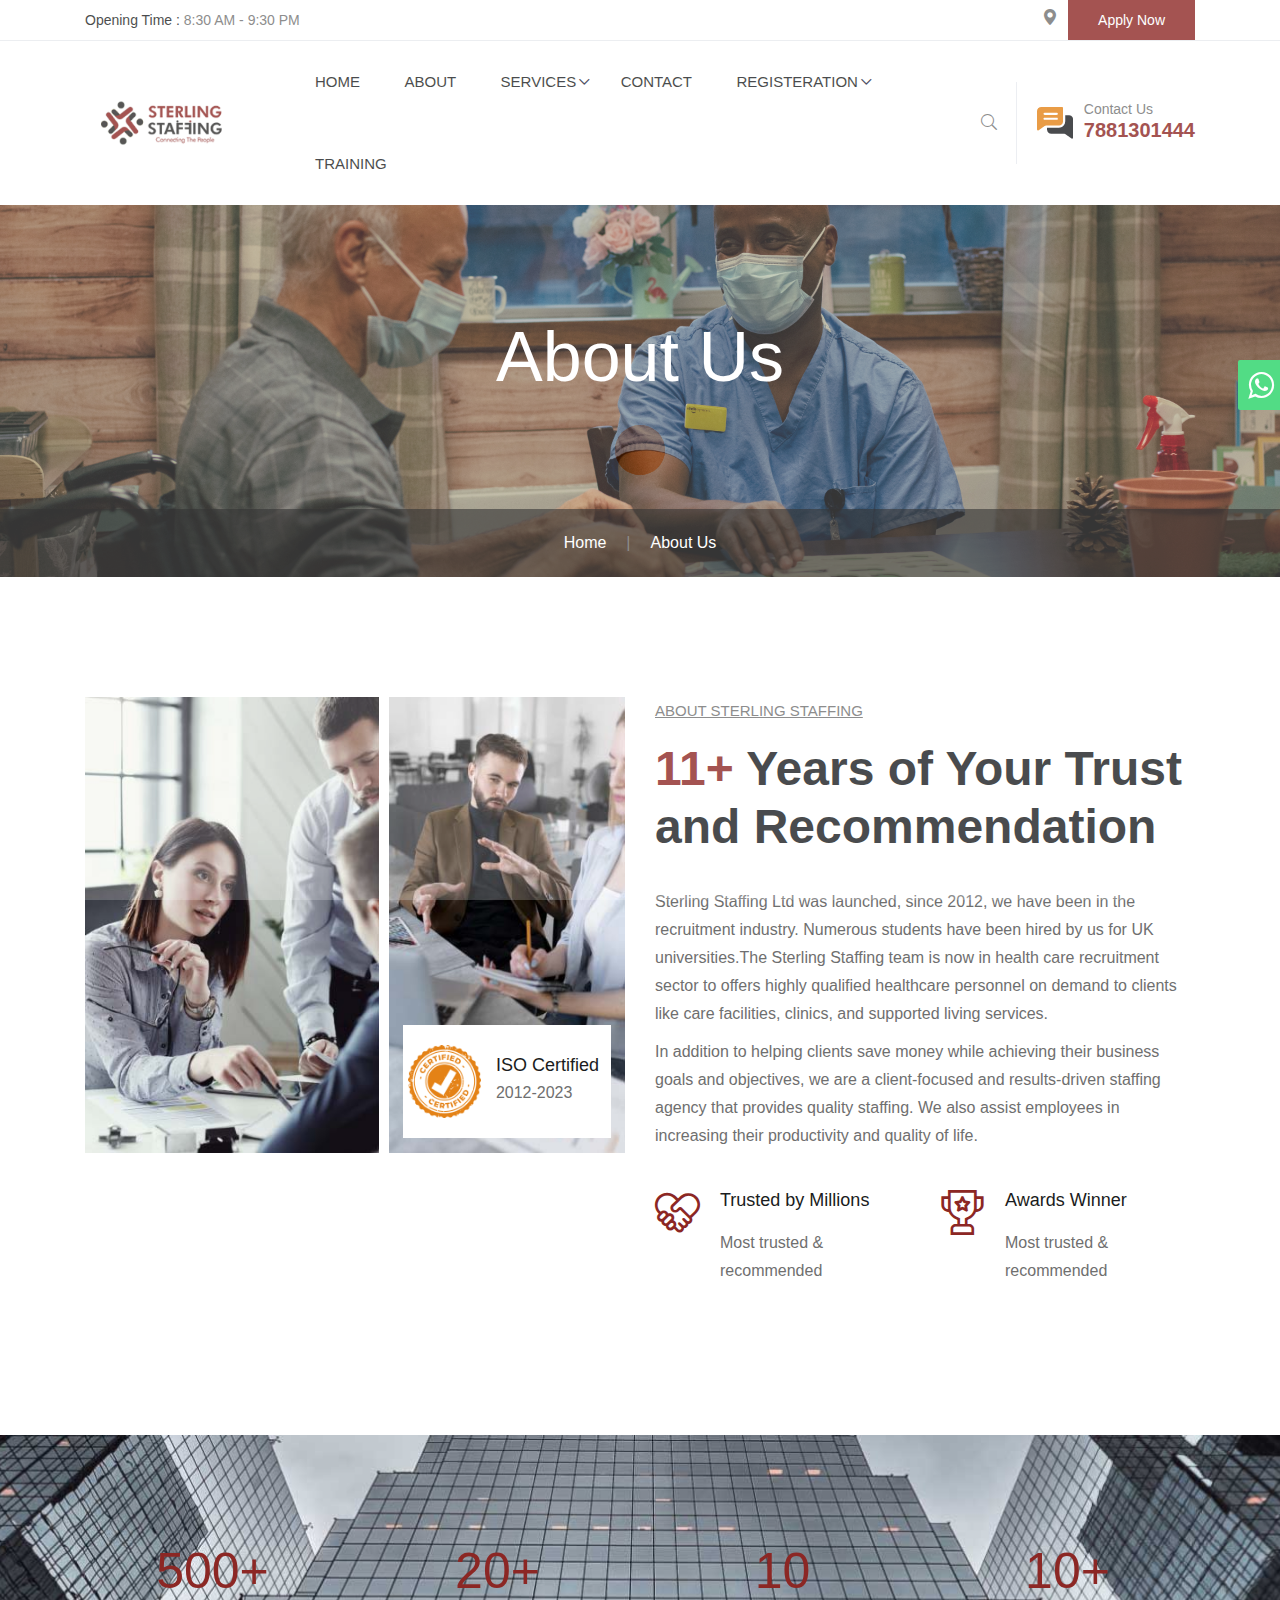
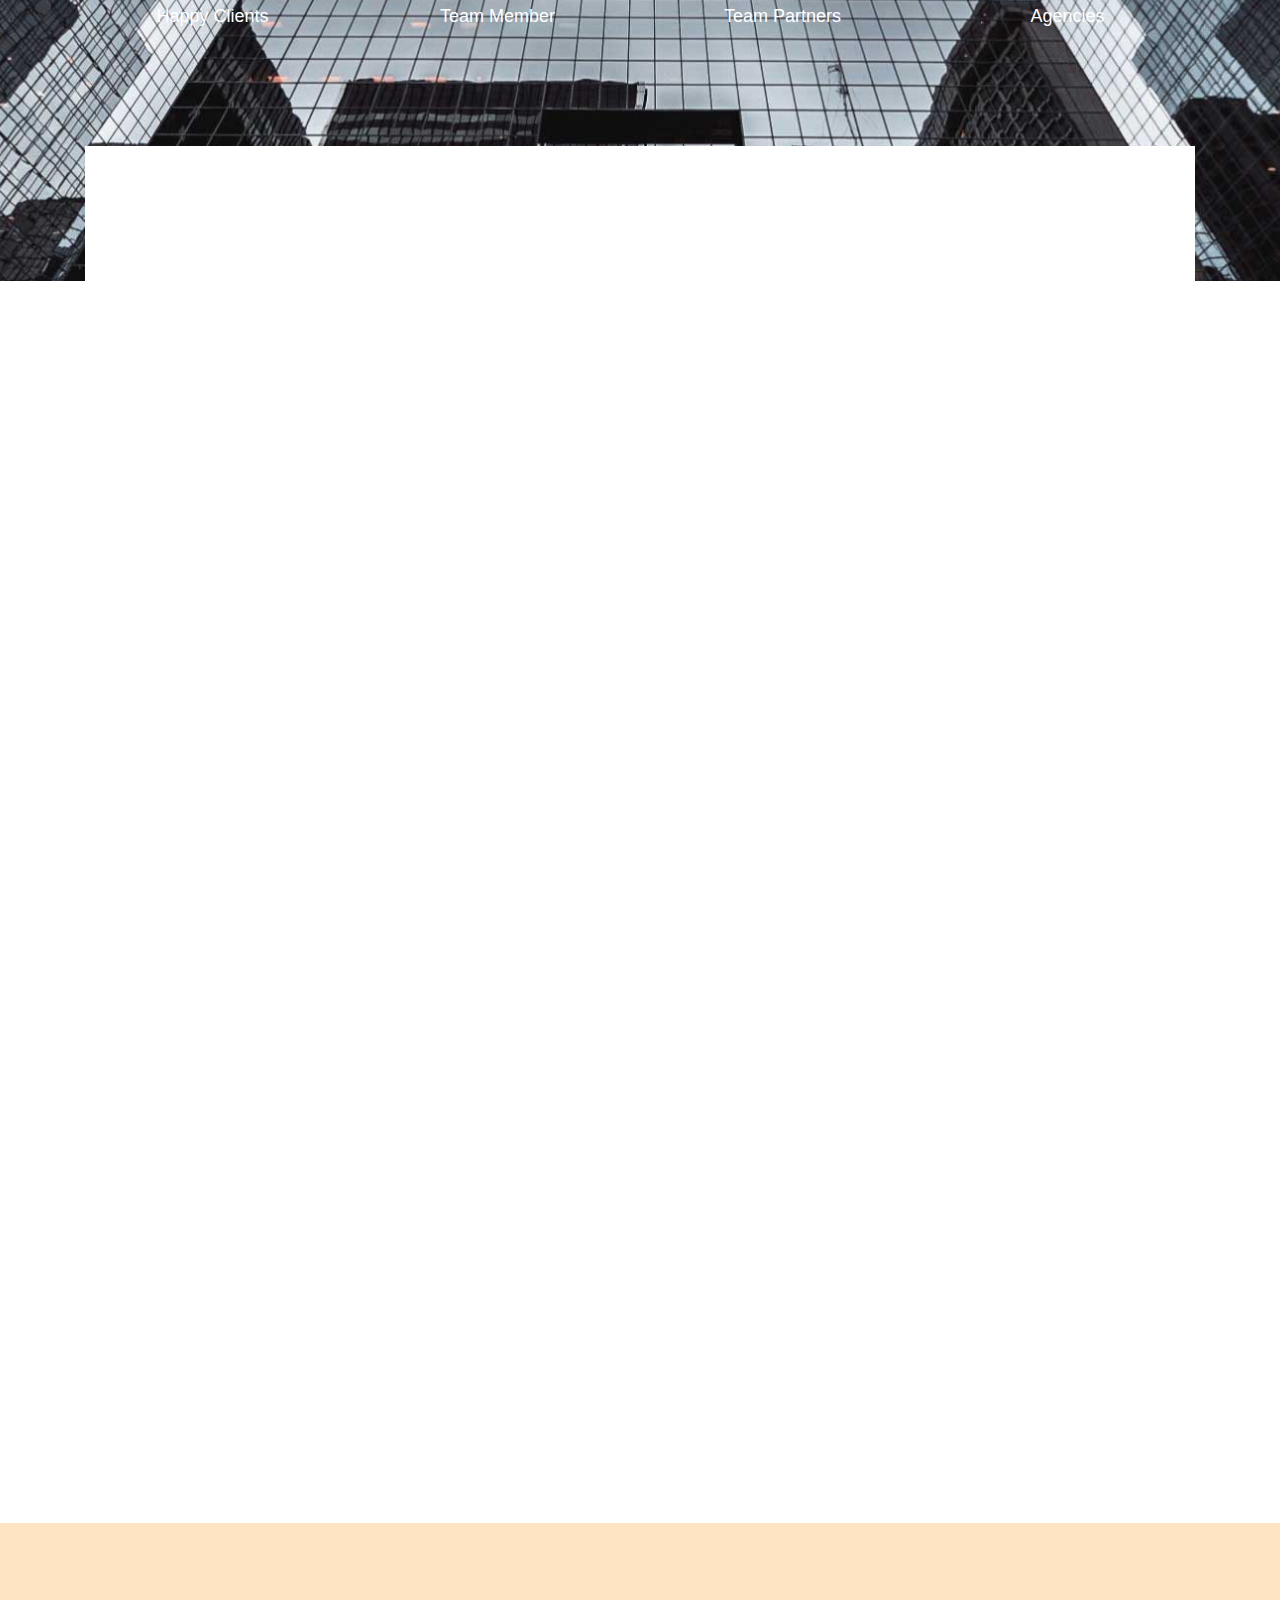
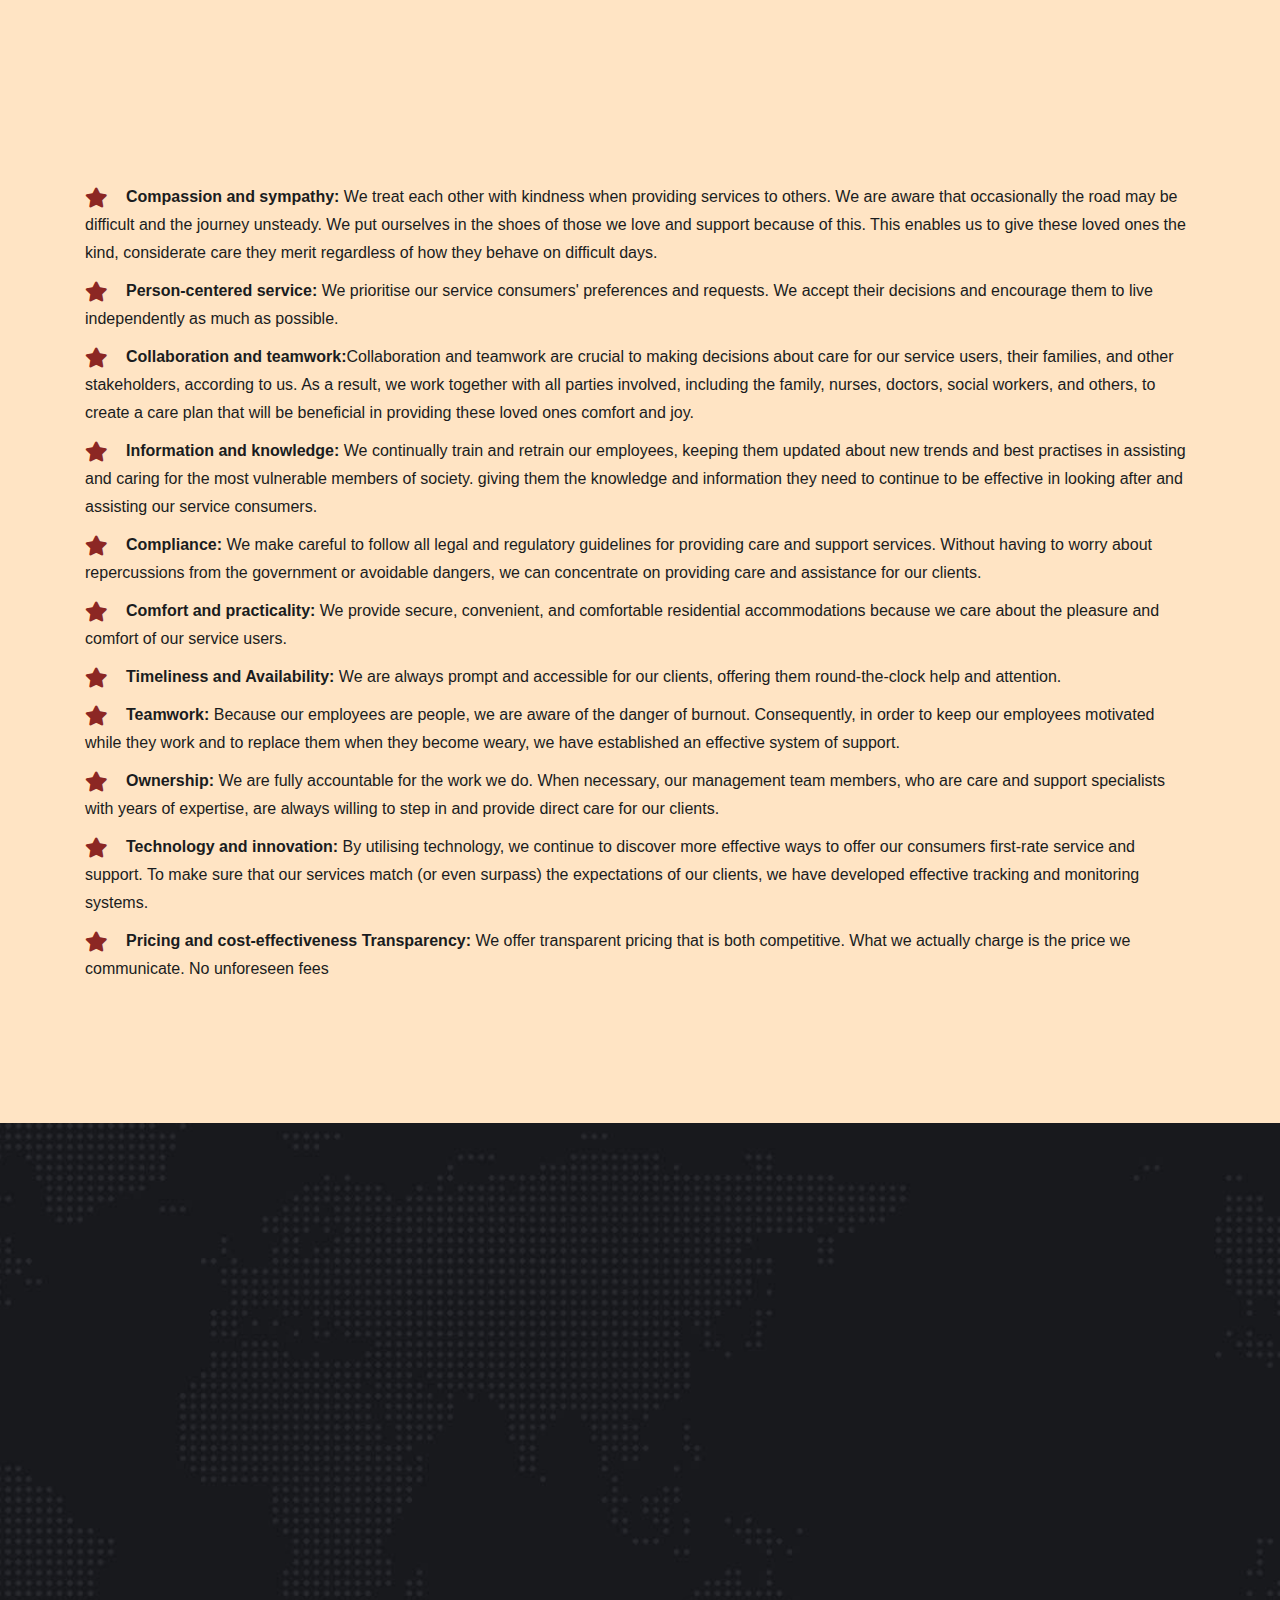
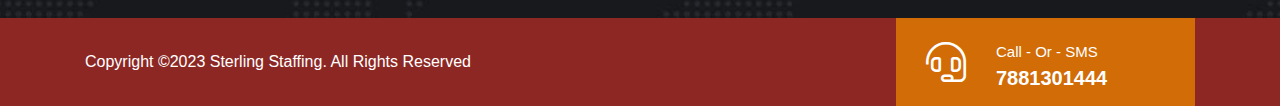
==== about.html @ f2d197f7 "next done" ====
<!doctype html>
<html class="no-js" lang="en">


<head>
    <meta charset="utf-8">
    <meta http-equiv="x-ua-compatible" content="ie=edge">
    <title>Sterling Staffing</title>
    <meta name="description" content="">
    <meta name="viewport" content="width=device-width, initial-scale=1">

    <link rel="manifest" href="site.html">
    <link rel="shortcut icon" type="image/x-icon" href="assets/favicon.png">
    <!-- Place favicon.ico in the root directory -->

    <!-- CSS here -->
    <link rel="stylesheet" href="assets/css/bootstrap.min.css">
    <link rel="stylesheet" href="assets/css/animate.min.css">
    <link rel="stylesheet" href="assets/css/custom-animation.css">
    <link rel="stylesheet" href="assets/css/magnific-popup.css">
    <link rel="stylesheet" href="assets/css/fontawesome.min.css">
    <link rel="stylesheet" href="assets/css/meanmenu.css">
    <link rel="stylesheet" href="assets/css/flaticon.css">
    <link rel="stylesheet" href="assets/css/nice-select.css">    
    <link rel="stylesheet" href="assets/css/venobox.min.css">
    <link rel="stylesheet" href="assets/css/backToTop.css">
    <link rel="stylesheet" href="assets/css/slick.css">
    <link rel="stylesheet" href="assets/css/owl.carousel.min.css">
    <link rel="stylesheet" href="assets/css/swiper-bundle.css">
    <link rel="stylesheet" href="assets/css/default.css">
    <link href="https://cdnjs.cloudflare.com/ajax/libs/font-awesome/4.7.0/css/font-awesome.min.css" rel="stylesheet"><link rel="stylesheet" href="./style.css">
<link rel="stylesheet" href="assets/css/main.css">

</head>

<body>
<div class="whats-float">
		<a href="https://wa.me/447881301444?text=Hi!"
		   target="_blank">
			<i class="fa fa-whatsapp"></i><span>WhatsApp<br><small> 07881301444</small></span>
		</a>
	</div>
	<!-- <div class="call-float">
		<a href="tel:07881301444"
		   target="_blank">
			<i class="fa fa-phone"></i><span>Call Us<br><small>07881301444</small></span>
		</a>
	</div> -->
    <!--[if lte IE 9]>
            <p class="browserupgrade">You are using an <strong>outdated</strong> browser. Please <a href="https://browsehappy.com/">upgrade your browser</a> to improve your experience and security.</p>
        <![endif]-->

    <!-- Add your site or application content here -->

    <!-- preloader -->
    <div id="preloader">
        <div class="preloader">
            <span></span>
            <span></span>
        </div>
    </div>
    <!-- preloader end  -->

    <!-- back to top start -->
    <div class="progress-wrap">
        <svg class="progress-circle svg-content" width="100%" height="100%" viewBox="-1 -1 102 102">
            <path d="M50,1 a49,49 0 0,1 0,98 a49,49 0 0,1 0,-98" />
        </svg>
    </div>
    <!-- back to top end -->

<!-- header area start here -->
<header>
    <div class="header-top">
        <div class="container">
             <div class="row align-items-center">
                 <div class="col-xxl-8 col-lg-6">
                     <div class="header-top-left">
                         <ul>
                             <li><span>Opening Time :</span> 8:30 AM - 9:30 PM</li>
                         </ul>
                     </div>
                 </div>
                 <div class="col-xxl-4 col-lg-6">
                     <div class="topheader-info">
                         <div class="top-button f-right ">
                             <a href="contact.html">Apply Now</a>
                         </div>
                         
                         <div class="header-location f-right">
                             <ul>
                                 <li><a href="contact.html"><i class="flaticon-pin"></i></a></li>
                             </ul>
                         </div>
                     </div>                  
                 </div>
             </div>
        </div>
    </div>
    <div class="header-menu header-sticky">
        <div class="container">
            <div class="row align-items-center">
                <div class="col-xxl-2 col-xl-2 col-lg-2 col-8">
                    <div class="header-logo ">
                        <a href="index.html"><img src="assets/img/logo/logo.png" class="img-fluid" alt="img"></a>
                    </div>
                </div>
                <div class="col-xxl-7 col-xl-7 col-lg-7 col-4">
                    <div class="main-menu d-none d-lg-block ">
                       <nav id="mobile-menu">
                            <ul>
                                <li><a href="index.html">Home</a></li>
                                <li><a href="about.html">About</a></li>
                                 
                                <li class="menu-item-has-children"><a href="services.html">Services</a>
                                    <ul class="sub-menu">
                                        
                                        <li><a href="hca.html">Health Care Assistant</a></li>
                                        <li><a href="nurse.html">Nurse</a></li>
                                        <li><a href="support-worker.html">Support Worker</a></li>
                                        <li><a href="care-home-assistant.html">
                                            Care Home Assistant
                                        </a></li>
                                        
                                    </ul>
                                </li>
                                
                                <li><a href="contact.html">CONTACT</a></li>
                                <li class="menu-item-has-children"><a href="">Registeration</a>
                                    <ul class="sub-menu">
                                        <li><a href="registeration.html">Professional</a></li>
                                 <li><a href="employer.html">Employer</a></li>
                                
                                          
                                    </ul>
                                </li>
                                
                                <li><a href="https://caredemy.co.uk/?gclid=Cj0KCQjw8e-gBhD0ARIsAJiDsaXGHkATigXNa-LkuNv3gXGLhEHmFoK9LelAc6IRaErT1qqNwu3EQSkaAq-uEALw_wcB" target="_blank">Training</a></li>
                         
                            </ul>
                        </nav>
                    </div>
                    <div class="side-menu-icon d-lg-none text-end">
                        <button class="side-toggle"><i class="far fa-bars"></i></button>
                    </div>
                </div>
                <div class="col-xxl-3 col-xl-3 col-lg-3">
                    <div class="main-menu-wrapper d-flex align-items-center justify-content-end">
                        <div class="main-menu-wrapper__search text-left">
                          <a class="search-btn nav-search search-trigger" href="#"><i class="fal fa-search"></i></a>
                        </div>
                        <div class="main-menu-wrapper__call-number d-flex align-items-center">
                            <div class="main-menu-wrapper__call-icon mr-10">
                                <img src="assets/img/menu-icon/chatting.png" alt="">
                            </div>
                            <div class="main-menu-wrapper__call-text">
                                <span>Contact Us</span>
                                <h5><a href="tel:7881301444">7881301444</a></h5>
                            </div>
                        </div>
                    </div>
                </div>
            </div>
        </div>
    </div>
<div class="offcanvas-overlay"></div>
<div class="fix">
    <div class="side-info">
        <button class="side-info-close"><i class="fal fa-times"></i></button>
        <div class="side-info-content">
            <div class="mobile-menu"></div>
        </div>
    </div>
</div>
</header>

<!-- Fullscreen search -->
<div class="search-wrap">
    <div class="search-inner">
        <i class="fal fa-times search-close" id="search-close"></i>
        <div class="search-cell">
            <form method="get">
                <div class="search-field-holder">
                    <input type="search" class="main-search-input" placeholder="Search Entire Store...">
                </div>
            </form>
        </div>
    </div>
</div>
<!-- end fullscreen search -->

<!-- header area end here -->

<!-- page title area start -->
<div class="page-title__area pt-110" style="background-image: url(assets/img/about-us/support_bann.jpg);">
    <div class="container">
        <div class="row">
           <div class="col-xxl-12">
              <div class="page__title-wrapper text-center">
                 <h3 class="pb-100">About Us </h3>
              </div>
           </div>
        </div>
     </div>
     <nav class="breadccrumb-bg">
        <ul class="breadcrumb justify-content-center pt-20 pb-20">
           <li class="bd-items"><a href="index.html">Home</a></li>
           <li class="bd-items bdritems">|</li>
           <li class="bd-items"> <a href="about.html"> About Us</a></li>
        </ul>
     </nav>
</div>
 <!-- page title area end -->

 <main>
<!-- About-us area start here -->
<section class="about-area-2 pt-120 pb-80">
    <div class="container">
        <div class="row">
            <div class="col-xxl-6 col-xl-6 col-lg-6 mb-30 wow fadeInUp" data-wow-delay="0.3s" style="visibility: visible; animation-delay: 0.3s; animation-name: fadeInUp;">
                <div class="about2-left d-flex">
                    <div class="about2-left__img1 mr-10">
                        <img src="assets/img/about-2/about2.jpg" alt="">
                    </div>
                    <div class="about2-left__img2">
                        <img src="assets/img/about-2/about2-1.jpg" alt="">
                        <div class="about2-left__info d-flex align-items-center">
                            <div class="about2-left__info__left mr-15">
                                <img src="assets/img/about-2/seal.png" alt="">
                            </div>
                            <div class="about2-left__info__right">
                                <h4>ISO Certified</h4>
                                <p>2012-2023</p>
                            </div>
                        </div>
                    </div>
                </div>
            </div>
            <div class="col-xxl-6 col-xl-6 col-lg-6 mb-30 wow fadeInUp" data-wow-delay="0.5s" style="visibility: visible; animation-delay: 0.5s; animation-name: fadeInUp;">
                <div class="section_title_wrapper">
                    <span class="subtitle">
                        About Sterling Staffing
                    </span>                       
                    <h2 class="section-title about-span mb-30">
                        <span>11+</span>  Years of Your Trust <br> and Recommendation
                    </h2>
                    <div class="section_title_wrapper__about-content mb-40">
                        <p>Sterling Staffing Ltd was launched, since 2012, we have been in the recruitment industry. Numerous students have been hired by us for UK universities.The Sterling Staffing team is now in health care recruitment sector to offers highly qualified healthcare personnel on demand to clients like care facilities, clinics, and supported living services.</p>
                        <p> In addition to helping clients save money while achieving their business goals and objectives, we are a client-focused and results-driven staffing agency that provides quality staffing. We also assist employees in increasing their productivity and quality of life.</p>
                    </div>
                </div>
                <div class="about-trust">
                    <div class="row mb-10">
                        <div class="col-lg-6">
                            <div class="about2__item d-flex  mb-20">
                                <div class="about2__icon">
                                    <i class="flaticon-fair-trade"></i>
                                </div>
                                <div class="about2__content">
                                    <h4>Trusted by Millions</h4>
                                    <p>Most trusted & recommended</p>
                                </div>
                            </div>
                        </div>
                        <div class="col-lg-6">
                            <div class="about2__item d-flex  mb-20">
                                <div class="about2__icon">
                                    <i class="flaticon-trophy"></i>
                                </div>
                                <div class="about2__content">
                                    <h4>Awards Winner</h4>
                                    <p>Most trusted & recommended </p>
                                </div>
                            </div>
                        </div>
                    </div>
                </div>
            </div>
        </div>
    </div>
</section>
<!-- About-us area end here -->


<!-- Histry Tabs area end here -->


 <!-- About- Tabs area end here -->
 
<!-- Ab-fact-area start -->

<div class="abfact-area pt-80 pb-170" style="background-image: url(assets/img/ab-fact/abfact.jpg);">
    <div class="container">
        <div class="row mb-20">
            <div class="col-xxl-3 col-xl-3 col-lg-3 col-md-6 mb-30">
                <div class="fact fact-2 abfact-items text-center">
                    <h1 class="counter-count"><span class="counter">500</span>+</h1>
                    <span>Happy Clients</span>
                </div>
            </div>
            <div class="col-xxl-3 col-xl-3 col-lg-3 col-md-6 mb-30 ">
                <div class="fact fact-2 abfact-items text-center ">
                    <h1 class="counter-count"><span class="counter">20</span>+</h1>
                    <span>Team Member</span>
                </div>
            </div>
            <div class="col-xxl-3 col-xl-3 col-lg-3 col-md-6 mb-30">
                <div class="fact fact-2 abfact-items text-center ">
                    <h1 class="counter-count"><span class="counter">10</span></h1>
                    <span>Team Partners</span>
                </div>
            </div>
            <div class="col-xxl-3 col-xl-3 col-lg-3 col-md-6 mb-30">
                <div class="fact fact-2 abfact-items text-center ">
                    <h1 class="counter-count"><span class="counter">10</span>+</h1>
                    <span>Agencies</span>
                </div>
            </div>
        </div>
    </div>
</div>

<!-- Ab-fact-area end -->

 <!-- intro-area start -->
 <section class="intro-area">
    <div class="container">
        <div class="row abintro-top g-0">
            <div class="col-xxl-6 col-xl-6 col-lg-6 d-flex align-items-center wow fadeInUp" data-wow-delay="0.3s" style="visibility: visible; animation-delay: 0.3s; animation-name: fadeInUp;">
                <div class="section_title_wrapper pl-50 pr-70 wow fadeInUp" data-wow-delay="0.5s" style="visibility: visible; animation-delay: 0.5s; animation-name: fadeInUp;">
                    <span class="subtitle">
                        Our Missions
                    </span>                       
                    <h2 class="section-title">
                        Let us show you what we can do for you.
                    </h2>
                    <p class="pt-30 pb-30 ">Sterling Staffing recruitment specialists cover a wide range of placements, from skill matching, temporary work, maternity or health insurance, single shift coverage to full-time full-time employment in healthcare and social services. We also assess candidates' suitability to your requirements and provide mandatory clinical training in-house. If you need this service, we take it a step further and help you onboard your new hires. Sterling Staffing can provide staff to fill short-term and long-term positions as needed.

                       </p>
                    
                </div>
            </div> 
            <div class="col-xxl-6 col-xl-6 col-lg-6 wow fadeInUp" data-wow-delay="0.5s" style="visibility: visible; animation-delay: 0.5s; animation-name: fadeInUp;">
                <div class="intro-right">
                    <img src="assets/img/about-us/ab-m.jpg" alt="">
                    <div class="intro-btn">
                        <a class="play-btn popup-video" href="https://www.youtube.com/watch?v=1kqEDxGxMwg"><i class="flaticon-play-button"></i></a>
                    </div>
                </div>
            </div>
        </div>
    </div>
</section>
<!-- intro-area end -->
<section class="browse-area pt-110 pb-90 grey-soft2-bg" >
    <div class="container">
        <div class="row justify-content-center wow fadeInUp" data-wow-delay="0.3s" style="visibility: visible; animation-delay: 0.3s; animation-name: fadeInUp;">
            <div class="col-xxl-10">
                <div class="section_title_wrapper text-center mb-50">
                    <span class="subtitle">
                        Who Are We?
                    </span>                       
                    <h2 class="section-title">
                        We are Recruitment/Staffing Agency 
                    </h2>
                </div>
            </div>
        </div>
        <div class="row">
            <div class="col-xxl-4 col-xl-4 col-lg-4 col-md-6 mb-30  wow fadeInUp" data-wow-delay="0.3s" style="visibility: visible; animation-delay: 0.3s; animation-name: fadeInUp;"> 
                <div class="browse-box ">
                    <div class="browse__wrapper">
                        <h4 class="browse__wrapper__title mb-25"><a href="coaching.html">Competence and Efficiency</a></h4>
                        <p class="browse__wrapper__subtitle mb-25">At Sterling Staffing, we hold all of our employees to a very high degree of training. This is something we take great pride in. As this is at the forefront of our organisation, it guarantees that our clients receive the greatest quality and expertise from all of our team.</p>
                          </div>
                </div>
            </div>
            <div class="col-xxl-4 col-xl-4 col-lg-4 col-md-6 mb-30  wow fadeInUp" data-wow-delay="0.4s" style="visibility: visible; animation-delay: 0.4s; animation-name: fadeInUp;"> 
                <div class="browse-box ">
                    <div class="browse__wrapper">
                        <h4 class="browse__wrapper__title mb-25"><a href="coaching.html">Loyalty and Respect</a></h4>
                        <p class="browse__wrapper__subtitle mb-25">As a business, we take great pride in our commitment to loyalty and respect. This is communicated to every member of our staff team. As a care and support organisation, we believe that being respected and valued contributes to fostering a happy and engaged workplace culture. Your company benefits from this level of ethics.</p>
                    </div>
                </div>
            </div>
            <div class="col-xxl-4 col-xl-4 col-lg-4 col-md-6 mb-30  wow fadeInUp" data-wow-delay="0.5s" style="visibility: visible; animation-delay: 0.5s; animation-name: fadeInUp;"> 
                <div class="browse-box ">
                    <div class="browse__wrapper">
                        <h4 class="browse__wrapper__title mb-25"><a href="coaching.html">Equality and Diversity</a></h4>
                        <p class="browse__wrapper__subtitle mb-25"> Our organisation is multicultural and diversified, and we have workers from many various racial and ethnic origins. Inclusion and valuing a person for who they are are important to us. We make sure that each employee is valued and treated fairly. but also not be Professioned to prejudice on the basis of their gender, race, national origin, sexual orientation, age, or disability.
                         </p>   
                        </div>
                </div>
            </div>
            
            </div>
        </div>
    </div>
</section>
<!-- 
<section class="testimonail-area pt-110 pb-190">
    <div class="container">
        <div class="row justify-content-center">
            <div class="col-xxl-10">
                <div class="section_title_wrapper text-center mb-50">
                    <span class="subtitle">
                        Testimonials
                    </span>                       
                    <h2 class="section-title">
                        What Clients Say About Us and <br> Our Services
                    </h2>
                </div>
            </div>
        </div>
        <div class="row">
            <div class="textimonail-active owl-carousel">
                <div class="testimonail__wrapper">
                    <div class="testimonail__wrapper__info d-flex align-items-center mb-30">
                        <div class="testimonail__wrapper__info__img ">
                            <img src="assets/img/testimonial/ts-1.png" alt="">
                        </div>
                        <div class="testimonail__wrapper__info__author">
                            <h4>Daniel Groveria</h4>
                            <span>Student</span>
                        </div>
                        <div class="testimonail__wrapper__info__quotes">
                            <i class="flaticon-quote"></i>
                        </div>
                    </div>
                    <div class="testimonail__wrapper__content">
                        <p>Travellers from countries categorized under the high-risk list who are eligible to enter Germany, aged 12 and older, are obliged to present their vaccination certificates</p>
                        <div class="testimonail__wrapper__content__reviews">
                            <ul>
                                <li><i class="fas fa-star"></i></li>
                                <li><i class="fas fa-star"></i></li>
                                <li><i class="fas fa-star"></i></li>
                                <li><i class="fas fa-star"></i></li>
                                <li><i class="fas fa-star"></i></li>
                                <li>(Switzerland Visa)</li>
                            </ul>
                        </div>
                    </div>
                </div>
                
                <div class="testimonail__wrapper">
                    <div class="testimonail__wrapper__info d-flex align-items-center mb-30">
                        <div class="testimonail__wrapper__info__img ">
                            <img src="assets/img/testimonial/ts-2.png" alt="">
                        </div>
                        <div class="testimonail__wrapper__info__author">
                            <h4>Daniel Groveria</h4>
                            <span>Student</span>
                        </div>
                        <div class="testimonail__wrapper__info__quotes">
                            <i class="flaticon-quote"></i>
                        </div>
                    </div>
                    <div class="testimonail__wrapper__content">
                        <p>Travellers from countries categorized under the high-risk list who are eligible to enter Germany, aged 12 and older, are obliged to present their vaccination certificates</p>
                        <div class="testimonail__wrapper__content__reviews ">
                            <ul>
                                <li><i class="fas fa-star"></i></li>
                                <li><i class="fas fa-star"></i></li>
                                <li><i class="fas fa-star"></i></li>
                                <li><i class="fas fa-star"></i></li>
                                <li><i class="fas fa-star"></i></li>
                                <li>(Switzerland Visa)</li>
                            </ul>
                        </div>
                    </div>
                </div>

                <div class="testimonail__wrapper">
                    <div class="testimonail__wrapper__info d-flex align-items-center mb-30">
                        <div class="testimonail__wrapper__info__img ">
                            <img src="assets/img/testimonial/ts-3.png" alt="">
                        </div>
                        <div class="testimonail__wrapper__info__author">
                            <h4>Daniel Groveria</h4>
                            <span>Student</span>
                        </div>
                        <div class="testimonail__wrapper__info__quotes">
                            <i class="flaticon-quote"></i>
                        </div>
                    </div>
                    <div class="testimonail__wrapper__content">
                        <p>Travellers from countries categorized under the high-risk list who are eligible to enter Germany, aged 12 and older, are obliged to present their vaccination certificates</p>
                        <div class="testimonail__wrapper__content__reviews">
                            <ul>
                                <li><i class="fas fa-star"></i></li>
                                <li><i class="fas fa-star"></i></li>
                                <li><i class="fas fa-star"></i></li>
                                <li><i class="fas fa-star"></i></li>
                                <li><i class="fas fa-star"></i></li>
                                <li>(Switzerland Visa)</li>
                            </ul>
                        </div>
                    </div>
                </div>

                <div class="testimonail__wrapper">
                    <div class="testimonail__wrapper__info d-flex align-items-center mb-30">
                        <div class="testimonail__wrapper__info__img ">
                            <img src="assets/img/testimonial/ts-1.png" alt="">
                        </div>
                        <div class="testimonail__wrapper__info__author">
                            <h4>Daniel Groveria</h4>
                            <span>Student</span>
                        </div>
                        <div class="testimonail__wrapper__info__quotes">
                            <i class="flaticon-quote"></i>
                        </div>
                    </div>
                    <div class="testimonail__wrapper__content">
                        <p>Travellers from countries categorized under the high-risk list who are eligible to enter Germany, aged 12 and older, are obliged to present their vaccination certificates</p>
                        <div class="testimonail__wrapper__content__reviews">
                            <ul>
                                <li><i class="fas fa-star"></i></li>
                                <li><i class="fas fa-star"></i></li>
                                <li><i class="fas fa-star"></i></li>
                                <li><i class="fas fa-star"></i></li>
                                <li><i class="fas fa-star"></i></li>
                                <li>(Switzerland Visa)</li>
                            </ul>
                        </div>
                    </div>
                </div>
                <div class="testimonail__wrapper">
                    <div class="testimonail__wrapper__info d-flex align-items-center mb-30">
                        <div class="testimonail__wrapper__info__img ">
                            <img src="assets/img/testimonial/ts-1.png" alt="">
                        </div>
                        <div class="testimonail__wrapper__info__author">
                            <h4>Daniel Groveria</h4>
                            <span>Student</span>
                        </div>
                        <div class="testimonail__wrapper__info__quotes">
                            <i class="flaticon-quote"></i>
                        </div>
                    </div>
                    <div class="testimonail__wrapper__content">
                        <p>Travellers from countries categorized under the high-risk list who are eligible to enter Germany, aged 12 and older, are obliged to present their vaccination certificates</p>
                        <div class="testimonail__wrapper__content__reviews">
                            <ul>
                                <li><i class="fas fa-star"></i></li>
                                <li><i class="fas fa-star"></i></li>
                                <li><i class="fas fa-star"></i></li>
                                <li><i class="fas fa-star"></i></li>
                                <li><i class="fas fa-star"></i></li>
                                <li>(Switzerland Visa)</li>
                            </ul>
                        </div>
                    </div>
                </div>
                <div class="testimonail__wrapper">
                    <div class="testimonail__wrapper__info d-flex align-items-center mb-30">
                        <div class="testimonail__wrapper__info__img ">
                            <img src="assets/img/testimonial/ts-1.png" alt="">
                        </div>
                        <div class="testimonail__wrapper__info__author">
                            <h4>Daniel Groveria</h4>
                            <span>Student</span>
                        </div>
                        <div class="testimonail__wrapper__info__quotes">
                            <i class="flaticon-quote"></i>
                        </div>
                    </div>
                    <div class="testimonail__wrapper__content">
                        <p>Travellers from countries categorized under the high-risk list who are eligible to enter Germany, aged 12 and older, are obliged to present their vaccination certificates</p>
                        <div class="testimonail__wrapper__content__reviews">
                            <ul>
                                <li><i class="fas fa-star"></i></li>
                                <li><i class="fas fa-star"></i></li>
                                <li><i class="fas fa-star"></i></li>
                                <li><i class="fas fa-star"></i></li>
                                <li><i class="fas fa-star"></i></li>
                                <li>(Switzerland Visa)</li>
                            </ul>
                        </div>
                    </div>
                </div>
                <div class="testimonail__wrapper">
                    <div class="testimonail__wrapper__info d-flex align-items-center mb-30">
                        <div class="testimonail__wrapper__info__img ">
                            <img src="assets/img/testimonial/ts-1.png" alt="">
                        </div>
                        <div class="testimonail__wrapper__info__author">
                            <h4>Daniel Groveria</h4>
                            <span>Student</span>
                        </div>
                        <div class="testimonail__wrapper__info__quotes">
                            <i class="flaticon-quote"></i>
                        </div>
                    </div>
                    <div class="testimonail__wrapper__content">
                        <p>Travellers from countries categorized under the high-risk list who are eligible to enter Germany, aged 12 and older, are obliged to present their vaccination certificates</p>
                        <div class="testimonail__wrapper__content__reviews">
                            <ul>
                                <li><i class="fas fa-star"></i></li>
                                <li><i class="fas fa-star"></i></li>
                                <li><i class="fas fa-star"></i></li>
                                <li><i class="fas fa-star"></i></li>
                                <li><i class="fas fa-star"></i></li>
                                <li>(Switzerland Visa)</li>
                            </ul>
                        </div>
                    </div>
                </div>
            </div>
        </div>
    </div>
</section>
<!-- Testimonail end -->


<!-- featurs area start here -->
<section class="featurs-services pt-110 pb-90" style="
background: bisque;">
    <div class="container">
        <div class="row justify-content-center">
            <div class="col-xxl-10">
                <div class="section_title_wrapper text-center mb-50 wow fadeInUp" data-wow-delay="0.3s" style="visibility: visible; animation-delay: 0.3s; animation-name: fadeInUp;">
                    <span class="subtitle">
                        The following key beliefs serve as the foundation of our company:
                    </span>                       
                    <h2 class="section-title">
                        Our Values 
                    </h2>
                </div>
            </div>
        </div>
        <div class="row">
            <ul class="necessary-link mb-40">
                <li><i class="fal fas fa-solid fa-star"></i><b>Compassion and sympathy:</b> We treat each other with kindness when providing services to others. We are aware that occasionally the road may be difficult and the journey unsteady. We put ourselves in the shoes of those we love and support because of this. This enables us to give these loved ones the kind, considerate care they merit regardless of how they behave on difficult days.</li>
                <li><i class="fal fas fa-solid fa-star"></i><b>Person-centered service:</b> We prioritise our service consumers' preferences and requests. We accept their decisions and encourage them to live independently as much as possible.</li>
                <li><i class="fal fas fa-solid fa-star"></i><b>Collaboration and teamwork:</b>Collaboration and teamwork are crucial to making decisions about care for our service users, their families, and other stakeholders, according to us. As a result, we work together with all parties involved, including the family, nurses, doctors, social workers, and others, to create a care plan that will be beneficial in providing these loved ones comfort and joy.</li>
                <li><i class="fal fas fa-solid fa-star"></i><b>Information and knowledge:</b> We continually train and retrain our employees, keeping them updated about new trends and best practises in assisting and caring for the most vulnerable members of society. giving them the knowledge and information they need to continue to be effective in looking after and assisting our service consumers.</li>
                <li><i class="fal fas fa-solid fa-star"></i><b>Compliance:</b> We make careful to follow all legal and regulatory guidelines for providing care and support services. Without having to worry about repercussions from the government or avoidable dangers, we can concentrate on providing care and assistance for our clients.</li>
                <li><i class="fal fas fa-solid fa-star"></i><b>Comfort and practicality:</b> We provide secure, convenient, and comfortable residential accommodations because we care about the pleasure and comfort of our service users.</li>
                <li><i class="fal fas fa-solid fa-star"></i><b>Timeliness and Availability:</b> We are always prompt and accessible for our clients, offering them round-the-clock help and attention.</li>
                <li><i class="fal fas fa-solid fa-star"></i><b>Teamwork:</b> Because our employees are people, we are aware of the danger of burnout. Consequently, in order to keep our employees motivated while they work and to replace them when they become weary, we have established an effective system of support.</li>
                <li><i class="fal fas fa-solid fa-star"></i><b>Ownership:</b> We are fully accountable for the work we do. When necessary, our management team members, who are care and support specialists with years of expertise, are always willing to step in and provide direct care for our clients.</li>
                <li><i class="fal fas fa-solid fa-star"></i><b>Technology and innovation:</b> By utilising technology, we continue to discover more effective ways to offer our consumers first-rate service and support. To make sure that our services match (or even surpass) the expectations of our clients, we have developed effective tracking and monitoring systems.</li>
                <li><i class="fal fas fa-solid fa-star"></i><b>Pricing and cost-effectiveness Transparency:</b> We offer transparent pricing that is both competitive. What we actually charge is the price we communicate. No unforeseen fees</li>
                
            </ul>      
        </div>
        </div>
    </div>
</section>
<!-- featurs area end here -->
</main>

<!-- footer-area start -->
<footer>
    <div class="footer__area footer-bg2 pt-95 pb-70" style="background-image: url(assets/img/footer-bg/footer-bg.jpg);">
        <div class="container">
            <div class="row">
                <div class="col-xxl-3 col-xl-3 col-lg-3 col-sm-6 wow fadeInUp" data-wow-delay="0.3s" style="visibility: visible; animation-delay: 0.3s; animation-name: fadeInUp;">
                    <div class="footer__widget mb-30">
                        <div class="footer__widget-title">
                            <div class="logo mb-30">
                                <a href="index.html"><img src="assets/img/footer-logo/f-logo.png" alt="logo"></a>
                            </div>
                        </div>
                        <div class="footer__widget-content">
                            <div class="footer__logo-area">
                                <p>The Sterling Staffing team offers highly qualified healthcare personnel on demand to clients like care facilities, clinics, and supported living services.</p>
                                <div class="social">
                                    <ul>
                                        <li><a target="_blank" href="https://www.facebook.com/Sterling-Staffing-111725198514044"><i class="fab fa-facebook-f"></i></a></li>
                                        
                                        <li><a target="_blank" href="https://instagram.com/staffingsterling?igshid=MGNiNDI5ZTU="><i class="fab fa fa-instagram"></i></a></li>
                                        <li><a target="_blank" href="https://www.linkedin.com/company/sterlingstaffing/"><i class="fab fa-linkedin-in"></i></a></li>
                                    </ul>
                                </div>
                            </div>
                        </div>
                    </div>
                </div>
                <div class="col-xxl-3 col-xl-3 col-lg-3 col-sm-6 wow fadeInUp" data-wow-delay="0.5s" style="visibility: visible; animation-delay: 0.5s; animation-name: fadeInUp;">
                    <div class="footer__widget margin-left-100 mb-30">
                        <div class="footer__widget-title mb-25">
                            <h2>Quick Links</h2>
                        </div>
                        <div class="footer__widget-content">
                            <div class="footer__services">
                                <ul>
                                    <li><a href="about.html">About Our Company</a></li>
                                    <li><a href="services.html">Services</a></li>
                                    <li><a href="hca.html">Health Care Assistant</a></li>
                                    <li><a href="support-worker.html">Support Worker</a></li>
                                    <li><a href="care-home-assistant.html">Care Home Assistant</a></li>
                                </ul>
                            </div>
                        </div>
                    </div>
                </div>
                <div class="col-xxl-3 col-xl-3 col-lg-3 col-sm-6 wow fadeInUp" data-wow-delay="0.7s" style="visibility: visible; animation-delay: 0.7s; animation-name: fadeInUp;">
                    <div class="footer__widget margin-left-30 mb-30">
                        <div class="footer__widget-title mb-25">
                            <h2>Support Link</h2>
                        </div>
                        <div class="footer__widget-content">
                            <div class="footer__services">
                                <ul>
                                    <li><a href="contact.html">Contact Us</a></li>
                            <li><a href="privacy.html">Privacy Policy</a></li>
                            <li><a href="terms.html">Terms & Conditions</a></li>
                            <li><a href="gdpr.html">GDPR COMPLIANCE</a></li>
                                </ul>
                            </div>
                        </div>
                    </div>
                </div>
                <div class="col-xxl-3 col-xl-3 col-lg-3 col-sm-6 wow fadeInUp" data-wow-delay="0.9s" style="visibility: visible; animation-delay: 0.9s; animation-name: fadeInUp;">
                    <div class="footer-widget mb-30">
                        <div class="footer__widget-title mb-30">
                            <h2>Newsletter</h2>
                        </div>
                        <div class="subscribe-footer mb-35">
                            <form action="https://wphix.com/template/Sterling Staffing/Sterling Staffing/form.php">
                                <input type="email" placeholder="Enter your email">
                                <button type="submit"><i class="fal fa-long-arrow-right"></i></button>
                            </form>
                        </div>
                        <div class="footer__services ">
                            <ul>
                                <li><span>Opening Time</span> </li>
                                <li><span> Sun - Thu :    8:30 AM - 9 PM</span> </li>
                            </ul>
                        </div>
                    </div>
                </div>
            </div>
        </div>
    </div>
<div class="footer-coptright theme-bg">
    <div class="container">
        <div class="row align-items-center">
            <div class="col-xxl-8 col-xl-8 col-lg-8 col-md-6">
                <div class="footer__text">
                    <p>Copyright ©2023 Sterling Staffing. All Rights Reserved</p>
                </div>
            </div>
            <div class="col-xxl-4 col-xl-4 col-lg-4 col-md-6">
                <div class="footer-copyright__wrapper footer-copyright__wrapper2">
                    <div class="footer-call d-flex align-items-center">
                        <div class="footer-copyright__wrapper__icon mr-10">
                            <i class="fal fa-headset"></i>
                        </div>
                        <div class="footer-copyright__wrapper__call-number">
                            <span>Call - Or - SMS</span>
                            <h5><a href="tel:7881301444">7881301444</a></h5>
                        </div>
                    </div>
                </div>
            </div>
        </div>
    </div>
</div>
</footer>
<!-- footer-area end -->

    <!-- JS here --><script src="assets/js/main1.js"></script>
    <script src="assets/js/vendor/jquery.min.js"></script>
    <script src="assets/js/bootstrap.bundle.min.js"></script>
    <script src="assets/js/isotope.pkgd.min.js"></script>
    <script src="assets/js/slick.min.js"></script>
    <script src="assets/js/swiper-bundle.js"></script>
    <script src="assets/js/jquery.nice-select.min.js"></script>    
    <script src="assets/js/venobox.min.js"></script>
    <script src="assets/js/backToTop.js"></script>
    <script src="assets/js/jquery.meanmenu.min.js"></script>
    <script src="assets/js/imagesloaded.pkgd.min.js"></script>
    <script src="assets/js/waypoints.min.js"></script>
    <script src="assets/js/jquery.counterup.min.js"></script>
    <script src="assets/js/owl.carousel.min.js"></script>
    <script src="assets/js/jquery.magnific-popup.min.js"></script>
    <script src="assets/js/ajax-form.js"></script>
    <script src="assets/js/wow.min.js"></script>
    <script src="assets/js/main.js"></script>
</body>


<!-- /template/Sterling Staffing/Sterling Staffing/about.html by HTTrack Website Copier/3.x [XR&CO'2014], Fri, 03 Mar 2023 08:36:27 GMT -->
</html>
---- assets/css/custom-animation.css ----
/* / 02. custom animation / */
@-webkit-keyframes jump {
    0% {
        -webkit-transform: translate3d(0, 0, 0);
        transform: translate3d(0, 0, 0);
    }

    40% {
        -webkit-transform: translate3d(0, 50%, 0);
        transform: translate3d(0, 50%, 0);
    }

    100% {
        -webkit-transform: translate3d(0, 0, 0);
        transform: translate3d(0, 0, 0);
    }
}

@keyframes jump {
    0% {
        -webkit-transform: translate3d(0, 0, 0);
        transform: translate3d(0, 0, 0);
    }

    40% {
        -webkit-transform: translate3d(0, 50%, 0);
        transform: translate3d(0, 50%, 0);
    }

    100% {
        -webkit-transform: translate3d(0, 0, 0);
        transform: translate3d(0, 0, 0);
    }
}

@-webkit-keyframes rotated {
    0% {
        -webkit-transform: rotate(0);
        transform: rotate(0);
    }

    100% {
        -webkit-transform: rotate(360deg);
        transform: rotate(360deg);
    }
}

@keyframes rotated {
    0% {
        -webkit-transform: rotate(0);
        transform: rotate(0);
    }

    100% {
        -webkit-transform: rotate(360deg);
        transform: rotate(360deg);
    }
}

@-webkit-keyframes rotatedHalf {
    0% {
        -webkit-transform: rotate(0);
        transform: rotate(0);
    }

    50% {
        -webkit-transform: rotate(90deg);
        transform: rotate(90deg);
    }

    100% {
        -webkit-transform: rotate(0);
        transform: rotate(0);
    }
}

@keyframes rotatedHalf {
    0% {
        -webkit-transform: rotate(0);
        transform: rotate(0);
    }

    50% {
        -webkit-transform: rotate(90deg);
        transform: rotate(90deg);
    }

    100% {
        -webkit-transform: rotate(0);
        transform: rotate(0);
    }
}

@-webkit-keyframes rotatedHalfTwo {
    0% {
        -webkit-transform: rotate(-90deg);
        transform: rotate(-90deg);
    }

    100% {
        -webkit-transform: rotate(90deg);
        transform: rotate(90deg);
    }
}

@keyframes rotatedHalfTwo {
    0% {
        -webkit-transform: rotate(-90deg);
        transform: rotate(-90deg);
    }

    100% {
        -webkit-transform: rotate(90deg);
        transform: rotate(90deg);
    }
}


@-webkit-keyframes scale-upOne {
    0% {
        -webkit-transform: scale(1);
        transform: scale(1);
    }

    100% {
        -webkit-transform: scale(0.2);
        transform: scale(0.2);
    }
}

@keyframes scale-upOne {
    0% {
        -webkit-transform: scale(1);
        transform: scale(1);
    }

    100% {
        -webkit-transform: scale(0.2);
        transform: scale(0.2);
    }
}

@-webkit-keyframes scale-right {
    0% {
        -webkit-transform: translateX(-50%);
        transform: translateX(-50%);
    }

    50% {
        -webkit-transform: translateX(50%);
        transform: translateX(50%);
    }

    100% {
        -webkit-transform: translateX(-50%);
        transform: translateX(-50%);
    }
}

@keyframes scale-right {
    0% {
        -webkit-transform: translateX(-50%);
        transform: translateX(-50%);
    }

    50% {
        -webkit-transform: translateX(50%);
        transform: translateX(50%);
    }

    100% {
        -webkit-transform: translateX(-50%);
        transform: translateX(-50%);
    }
}

@-webkit-keyframes fade-in {
    0% {
        opacity: 0.7;
    }

    40% {
        opacity: 1;
    }

    100% {
        opacity: 0.7;
    }
}

@keyframes fade-in {
    0% {
        opacity: 0.7;
    }

    40% {
        opacity: 1;
    }

    100% {
        opacity: 0.7;
    }
}


@keyframes hvr-ripple-out {
    0% {
        top: 0px;
        right: 0px;
        bottom: 0px;
        left: 0px;
        opacity: 1;
    }

    100% {
        top: -6px;
        right: -6px;
        bottom: -6px;
        left: -6px;
        opacity: 0;
    }
}

@keyframes hvr-ripple-out-two {
    0% {
        top: 0;
        right: 0;
        bottom: 0;
        left: 0;
        opacity: 1;
    }

    100% {
        top: -12px;
        right: -12px;
        bottom: -12px;
        left: -12px;
        opacity: 0;
    }
}

@-webkit-keyframes scale-up-one {
    0% {
        -webkit-transform: scale(1);
        transform: scale(1);
    }

    40% {
        -webkit-transform: scale(0.5);
        transform: scale(0.5);
    }

    100% {
        -webkit-transform: scale(1);
        transform: scale(1);
    }
}

@keyframes scale-up-one {
    0% {
        -webkit-transform: scale(1);
        transform: scale(1);
    }

    40% {
        -webkit-transform: scale(0.5);
        transform: scale(0.5);
    }

    100% {
        -webkit-transform: scale(1);
        transform: scale(1);
    }
}

@-webkit-keyframes scale-up-two {
    0% {
        -webkit-transform: scale(0.9);
        transform: scale(0.9);
    }

    40% {
        -webkit-transform: scale(0.8);
        transform: scale(0.8);
    }

    100% {
        -webkit-transform: scale(0.5);
        transform: scale(0.5);
    }
}

@keyframes scale-up-two {
    0% {
        -webkit-transform: scale(0.9);
        transform: scale(0.9);
    }

    40% {
        -webkit-transform: scale(0.8);
        transform: scale(0.8);
    }

    100% {
        -webkit-transform: scale(0.5);
        transform: scale(0.5);
    }
}

@-webkit-keyframes scale-up-three {
    0% {
        -webkit-transform: scale(0.7);
        transform: scale(0.7);
    }

    40% {
        -webkit-transform: scale(0.4);
        transform: scale(0.4);
    }

    100% {
        -webkit-transform: scale(0.7);
        transform: scale(0.7);
    }
}

@keyframes scale-up-three {
    0% {
        -webkit-transform: scale(0.7);
        transform: scale(0.7);
    }

    40% {
        -webkit-transform: scale(0.4);
        transform: scale(0.4);
    }

    100% {
        -webkit-transform: scale(0.7);
        transform: scale(0.7);
    }
}

@-webkit-keyframes scale-up-four {
    0% {
        -webkit-transform: scale(0.6);
        transform: scale(0.6);
    }

    40% {
        -webkit-transform: scale(0.7);
        transform: scale(0.7);
    }

    100% {
        -webkit-transform: scale(0.9);
        transform: scale(0.9);
    }
}

@keyframes scale-up-four {
    0% {
        -webkit-transform: scale(0.6);
        transform: scale(0.6);
    }

    40% {
        -webkit-transform: scale(0.7);
        transform: scale(0.7);
    }

    100% {
        -webkit-transform: scale(0.9);
        transform: scale(0.9);
    }
}

@-webkit-keyframes scale-up-five {
    0% {
        -webkit-transform: scale(1);
        transform: scale(1);
    }

    40% {
        -webkit-transform: scale(0.4);
        transform: scale(0.4);
    }

    100% {
        -webkit-transform: scale(0.9);
        transform: scale(0.9);
    }
}

@keyframes scale-up-five {
    0% {
        -webkit-transform: scale(1);
        transform: scale(1);
    }

    40% {
        -webkit-transform: scale(0.5);
        transform: scale(0.5);
    }

    100% {
        -webkit-transform: scale(0.9);
        transform: scale(0.9);
    }
}


@keyframes animationFramesOne {
    0% {
        transform: translate(0px, 0px) rotate(0deg);
    }

    20% {
        transform: translate(73px, 1px) rotate(36deg);
    }

    40% {
        transform: translate(60px, 72px) rotate(72deg);
    }

    60% {
        transform: translate(83px, 122px) rotate(108deg);
    }

    80% {
        transform: translate(40px, 72px) rotate(144deg);
    }

    100% {
        transform: translate(0px, 0px) rotate(0deg);
    }
}

@-webkit-keyframes animationFramesOne {
    0% {
        -webkit-transform: translate(0px, 0px) rotate(0deg);
    }

    20% {
        -webkit-transform: translate(73px, 1px) rotate(36deg);
    }

    40% {
        -webkit-transform: translate(60px, 72px) rotate(72deg);
    }

    60% {
        -webkit-transform: translate(83px, 122px) rotate(108deg);
    }

    80% {
        -webkit-transform: translate(40px, 72px) rotate(144deg);
    }

    100% {
        -webkit-transform: translate(0px, 0px) rotate(0deg);
    }
}

@keyframes animationFramesTwo {
    0% {
        transform: translate(0px, 0px) rotate(0deg) scale(1);
    }

    20% {
        transform: translate(73px, -1px) rotate(36deg) scale(0.9);
    }

    40% {
        transform: translate(141px, 72px) rotate(72deg) scale(1);
    }

    60% {
        transform: translate(83px, 122px) rotate(108deg) scale(1.2);
    }

    80% {
        transform: translate(40px, 72px) rotate(144deg) scale(1.1);
    }

    100% {
        transform: translate(0px, 0px) rotate(0deg) scale(1);
    }
}


@keyframes animationFramesThree {
    0% {
        transform: translate(135px, 90px);
    }

    50% {
        transform: translate(30px, 290px);
    }

    75% {
        transform: translate(80px, 190px);
    }

    100% {
        transform: translate(135px, 90px);
    }
}


@keyframes animationFramesFour {
    0% {
        transform: translate(30px, -70px) rotate(0deg);
    }

    50% {
        transform: translate(251px, 20px) rotate(180deg);
    }

    75% {
        transform: translate(30px, -70px) rotate(0deg);
    }

    100% {
        transform: translate(251px, 20px) rotate(180deg);
    }
}


@keyframes animationFramesFive {
    0% {
        transform: translate(61px, -99px) rotate(0deg);
    }

    21% {
        transform: translate(4px, -190px) rotate(38deg);
    }

    41% {
        transform: translate(-139px, -200px) rotate(74deg);
    }

    60% {
        transform: translate(-263px, -164px) rotate(108deg);
    }

    80% {
        transform: translate(-195px, -49px) rotate(144deg);
    }

    100% {
        transform: translate(-1px, 0px) rotate(180deg);
    }
}



@keyframes gradientBG {
    0% {
        background-position: 0 0;
    }

    50% {
        background-position: 300% 0;
    }

    100% {
        background-position: 0 0;
    }
}

@-webkit-keyframes gradientBG {
    0% {
        background-position: 0 0;
    }

    50% {
        background-position: 300% 0;
    }

    100% {
        background-position: 0 0;
    }
}

@keyframes imageBgAnim {
    0% {
        background-position: 0 0;
    }

    50% {
        background-position: 120% 0;
    }

    100% {
        background-position: 0 0;
    }
}

@-webkit-keyframes gradientBG {
    0% {
        background-position: 0 0;
    }

    50% {
        background-position: 120% 0;
    }

    100% {
        background-position: 0 0;
    }
}


/* / Bob / */

@keyframes float-bob-y {
    0% {
        -webkit-transform: translateY(-20px);
        transform: translateY(-20px);
    }

    50% {
        -webkit-transform: translateY(-10px);
        transform: translateY(-10px);
    }

    100% {
        -webkit-transform: translateY(-20px);
        transform: translateY(-20px);
    }
}

@keyframes float-bob-x {
    0% {
        -webkit-transform: translateX(-50px);
        transform: translateX(-50px);
    }

    50% {
        -webkit-transform: translateX(-10px);
        transform: translateX(-10px);
    }

    100% {
        -webkit-transform: translateX(-50px);
        transform: translateX(-50px);
    }
}

@keyframes pulse {
    0% {
        box-shadow: 0 0 0 0 #ffffff;
    }

    50% {
        box-shadow: 0 0 0 30px rgba(1, 93, 199, 0);
    }

    100% {
        box-shadow: 0 0 0 0 rgba(1, 93, 199, 0);
    }
}

@keyframes pulse-blue {
    0% {
        box-shadow: 0 0 0 0 #2371ff;
    }

    50% {
        box-shadow: 0 0 0 30px rgba(1, 93, 199, 0);
    }

    100% {
        box-shadow: 0 0 0 0 rgba(1, 93, 199, 0);
    }
}

@keyframes pulse-orange {
    0% {
        box-shadow: 0 0 0 0 #ff6600;
    }

    50% {
        box-shadow: 0 0 0 30px rgba(1, 93, 199, 0);
    }

    100% {
        box-shadow: 0 0 0 0 rgba(1, 93, 199, 0);
    }
}

@keyframes pulse-grey {
    0% {
        box-shadow: 0 0 0 0 #ddd;
    }

    50% {
        box-shadow: 0 0 0 30px rgba(1, 93, 199, 0);
    }

    100% {
        box-shadow: 0 0 0 0 rgba(1, 93, 199, 0);
    }
}



/* custom  */
@keyframes team-shape-1 {
    0% {
        transform: translate(0, 0) rotate(0deg);
    }

    25% {
        transform: translate(50px, -20px) rotate(0deg);
    }

    50% {
        transform: translate(100px, -40px) rotate(0deg);
    }

    75% {
        transform: translate(-50px, -70px) rotate(0deg);
    }

    100% {
        transform: translate(90px, 50px) rotate(0deg);
    }
}

@keyframes team-shape-3 {
    0% {
        transform: translate(0, 0) rotate(0deg);
    }

    25% {
        transform: translate(-50px, 20px) rotate(0deg);
    }

    50% {
        transform: translate(-180px, 40px) rotate(0deg);
    }

    75% {
        transform: translate(-50px, -70px) rotate(0deg);
    }

    100% {
        transform: translate(90px, 50px) rotate(0deg);
    }
}


@-webkit-keyframes wobble-vertical {
    16.65% {
        transform: translateY(8px);
    }
    33.3% {
        transform: translateY(-6px);
    }
    49.95% {
        transform: translateY(4px);
    }
    66.6% {
        transform: translateY(-2px);
    }
    83.25% {
        transform: translateY(1px);
    }
    100% {
        transform: translateY(0);
    }
}

@keyframes wobble-vertical {
    16.65% {
        transform: translateY(8px);
    }
    33.3% {
        transform: translateY(-6px);
    }
    49.95% {
        transform: translateY(4px);
    }
    66.6% {
        transform: translateY(-2px);
    }
    83.25% {
        transform: translateY(1px);
    }
    100% {
        transform: translateY(0);
    }
}

@-webkit-keyframes animation-pulse-shrink {
    0% {
        transform: scale(1);
    }
    50% {
        transform: scale(0.5);
    }
    75% {
        transform: scale(0.7);
    }
    100% {
        transform: scale(1);
    }
}

@keyframes animation-pulse-shrink {
    0% {
        transform: scale(1);
    }
    50% {
        transform: scale(0.5);
    }
    75% {
        transform: scale(0.7);
    }
    100% {
        transform: scale(1);
    }
}

@-webkit-keyframes phone-icon-animate {
    0%,
    100% {
        transform: rotate(0)scale(1)skew(1deg);
    }
    10% {
        transform: rotate(-25deg)scale(1)skew(1deg);
    }
    20%,
    40% {
        transform: rotate(25deg)scale(1)skew(1deg);
    }
    30% {
        transform: rotate(-25deg)scale(1)skew(1deg);
    }
    50% {
        transform: rotate(0)scale(1)skew(1deg);
    }
}

@keyframes phone-icon-animate {
    0%,
    100% {
        transform: rotate(0)scale(1)skew(1deg);
    }
    10% {
        transform: rotate(-25deg)scale(1)skew(1deg);
    }
    20%,
    40% {
        transform: rotate(25deg)scale(1)skew(1deg);
    }
    30% {
        transform: rotate(-25deg)scale(1)skew(1deg);
    }
    50% {
        transform: rotate(0)scale(1)skew(1deg);
    }
}

/*--- preloader ---*/
.dark #preloader {
  background-color: #232323;
}

#preloader {
  position: fixed;
  top: 0;
  left: 0;
  right: 0;
  bottom: 0;
  background-color: #fff;
  z-index: 999999;
}

.preloader {
  width: 50px;
  height: 50px;
  display: inline-block;
  padding: 0px;
  text-align: left;
  box-sizing: border-box;
  position: absolute;
  top: 50%;
  left: 50%;
  margin-left: -25px;
  margin-top: -25px;
}

.preloader span {
  position: absolute;
  display: inline-block;
  width: 50px;
  height: 50px;
  border-radius: 100%;
  background: #ff6600;
  -webkit-animation: preloader 1.3s linear infinite;
  animation: preloader 1.3s linear infinite;
}

.preloader span:last-child {
  animation-delay: -0.8s;
  -webkit-animation-delay: -0.8s;
}

@keyframes preloader {
  0% {
    transform: scale(0, 0);
    opacity: 0.5;
  }

  100% {
    transform: scale(1, 1);
    opacity: 0;
  }
}

@-webkit-keyframes preloader {
  0% {
    -webkit-transform: scale(0, 0);
    opacity: 0.5;
  }

  100% {
    -webkit-transform: scale(1, 1);
    opacity: 0;
  }
}

/*--- end of preloader ---*/
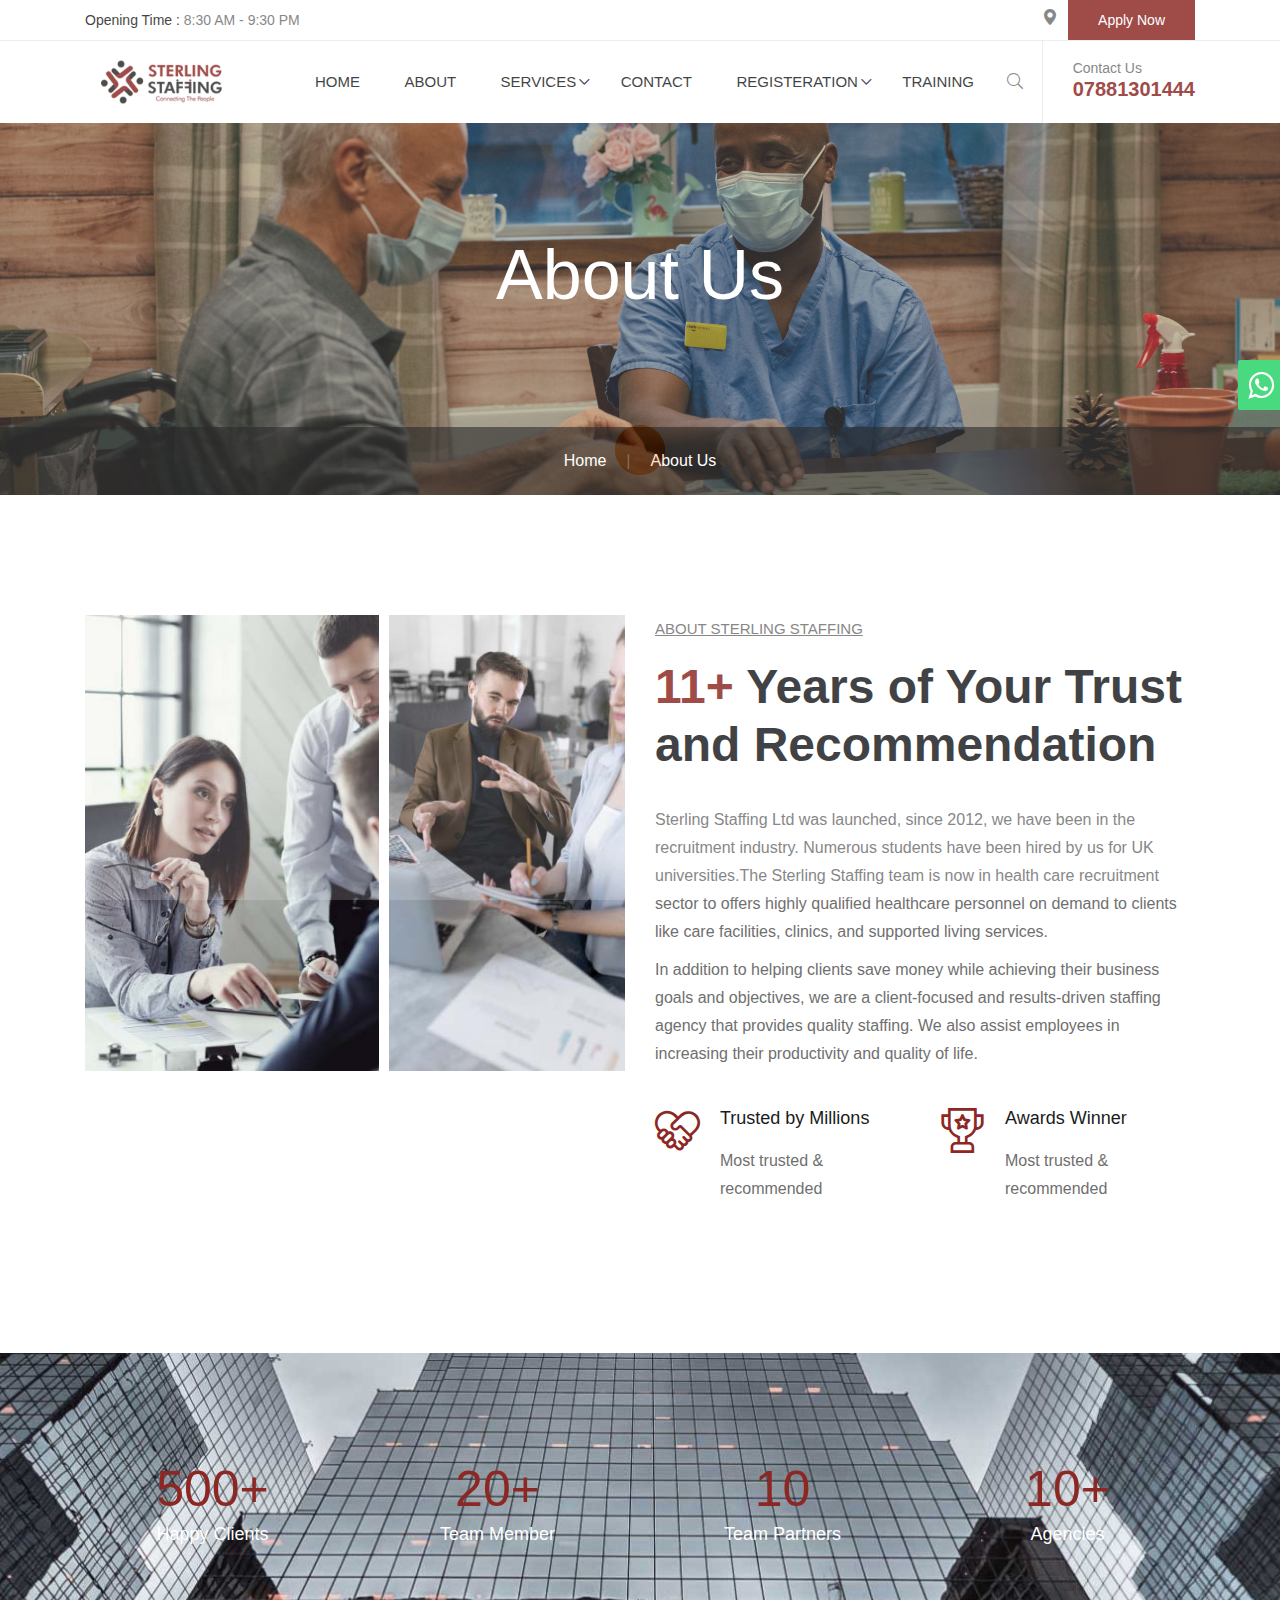
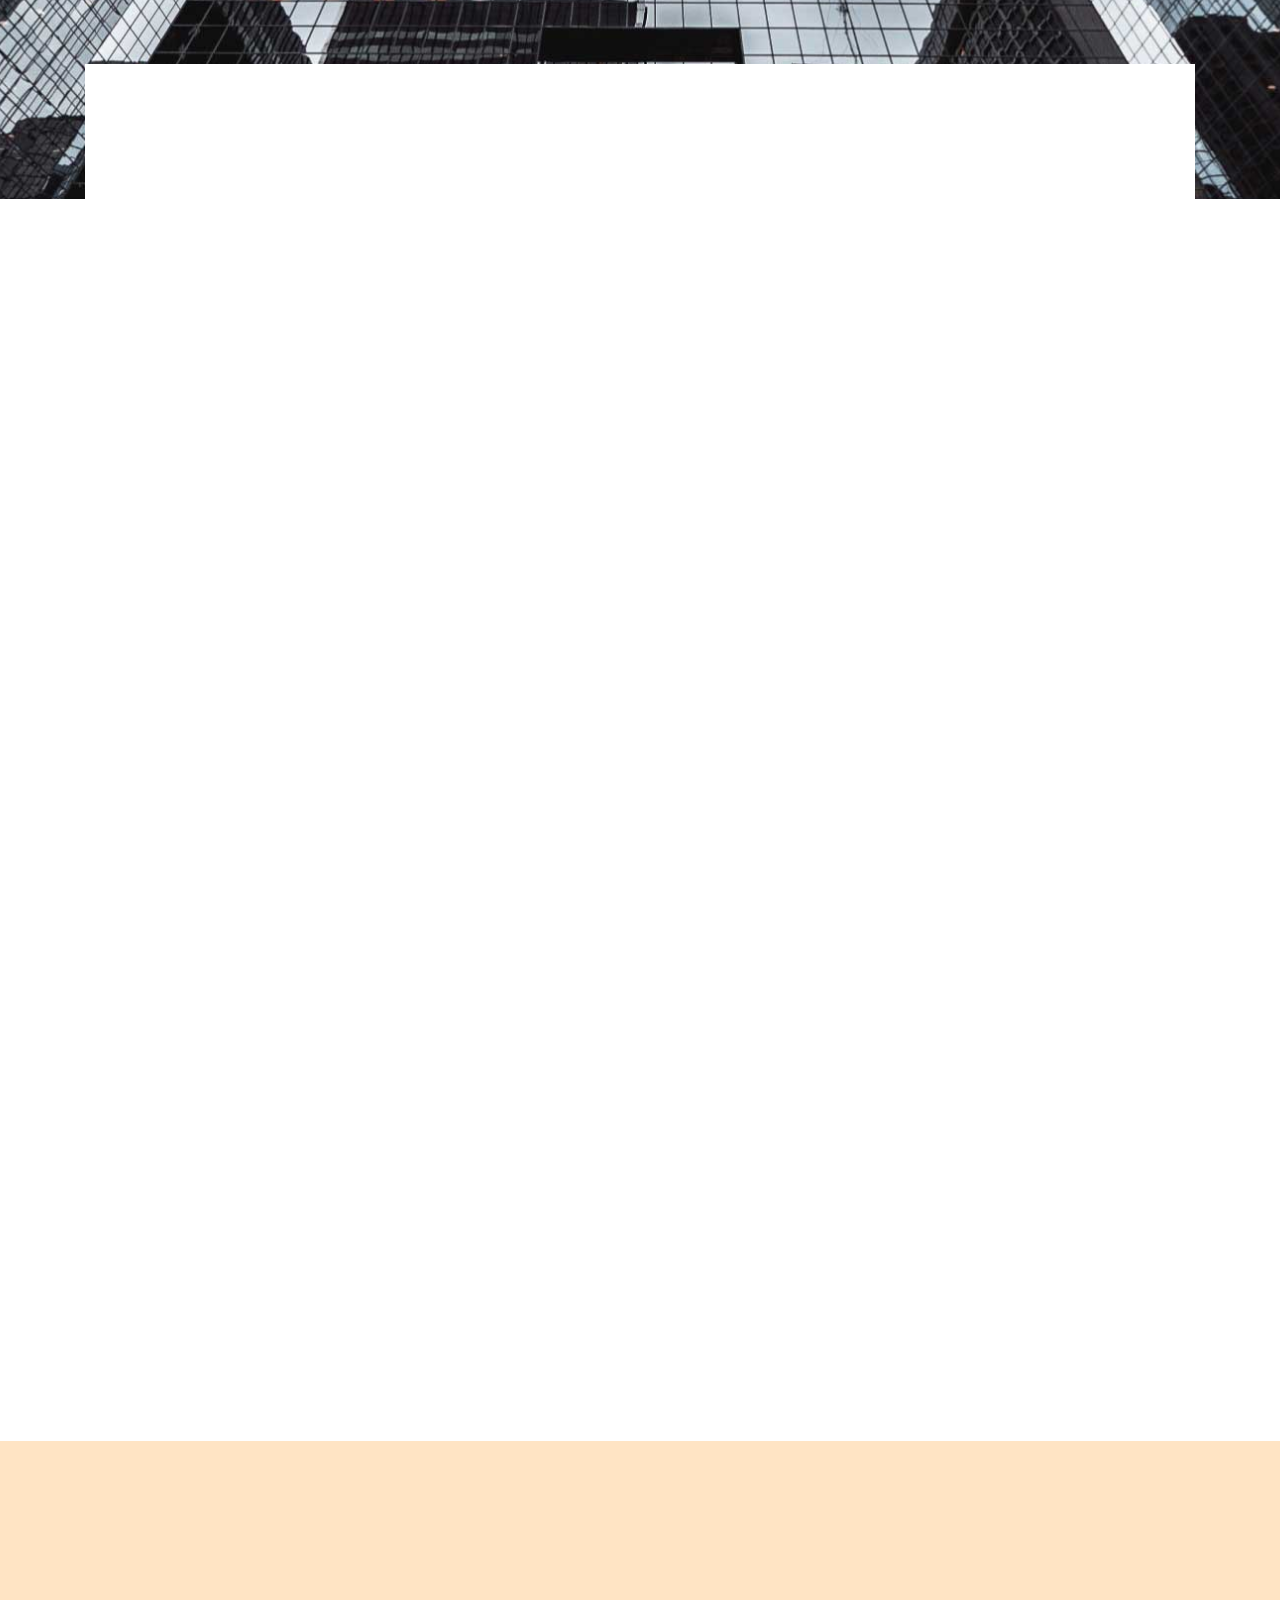
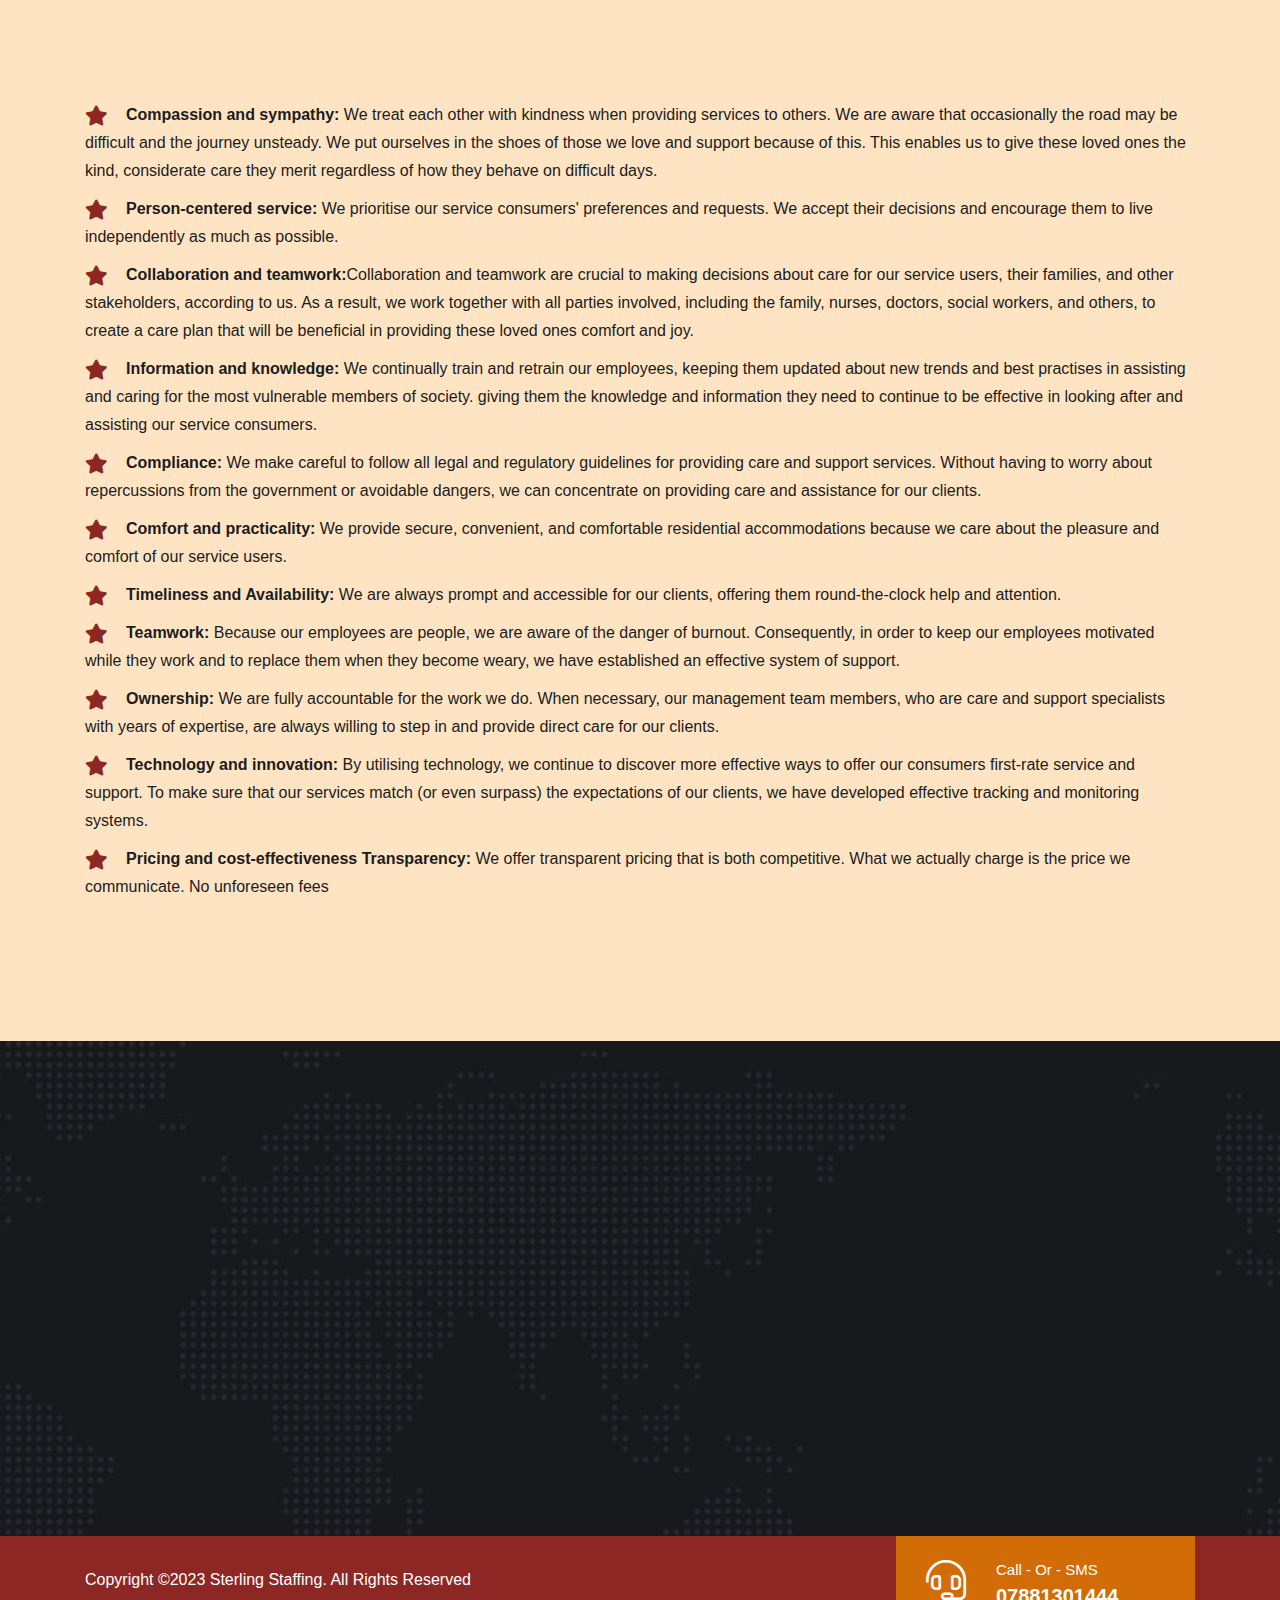
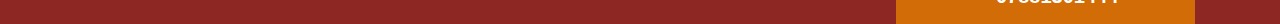
==== commit c912d1fc: "25 march changes" ====
--- a/about.html
+++ b/about.html
@@ -35,15 +35,15 @@
 
 <body>
 <div class="whats-float">
-		<a href="https://wa.me/447881301444?text=Hi!"
+		<a href="https://wa.me/4407881301444?text=Hi!"
 		   target="_blank">
-			<i class="fa fa-whatsapp"></i><span>WhatsApp<br><small> 07881301444</small></span>
+			<i class="fa fa-whatsapp"></i><span>WhatsApp<br><small> 007881301444</small></span>
 		</a>
 	</div>
 	<!-- <div class="call-float">
-		<a href="tel:07881301444"
+		<a href="tel:007881301444"
 		   target="_blank">
-			<i class="fa fa-phone"></i><span>Call Us<br><small>07881301444</small></span>
+			<i class="fa fa-phone"></i><span>Call Us<br><small>007881301444</small></span>
 		</a>
 	</div> -->
     <!--[if lte IE 9]>
@@ -84,7 +84,7 @@
                  <div class="col-xxl-4 col-lg-6">
                      <div class="topheader-info">
                          <div class="top-button f-right ">
-                             <a href="contact.html">Apply Now</a>
+                             <a href="registeration.html">Apply Now</a>
                          </div>
                          
                          <div class="header-location f-right">
@@ -100,12 +100,12 @@
     <div class="header-menu header-sticky">
         <div class="container">
             <div class="row align-items-center">
-                <div class="col-xxl-2 col-xl-2 col-lg-2 col-8">
+                <div class="col-xxl-2 col-xl-2 col-lg-2 ">
                     <div class="header-logo ">
                         <a href="index.html"><img src="assets/img/logo/logo.png" class="img-fluid" alt="img"></a>
                     </div>
                 </div>
-                <div class="col-xxl-7 col-xl-7 col-lg-7 col-4">
+                <div class="col-xxl-7 col-xl-8 col-lg-8 ">
                     <div class="main-menu d-none d-lg-block ">
                        <nav id="mobile-menu">
                             <ul>
@@ -118,9 +118,7 @@
                                         <li><a href="hca.html">Health Care Assistant</a></li>
                                         <li><a href="nurse.html">Nurse</a></li>
                                         <li><a href="support-worker.html">Support Worker</a></li>
-                                        <li><a href="care-home-assistant.html">
-                                            Care Home Assistant
-                                        </a></li>
+                                        
                                         
                                     </ul>
                                 </li>
@@ -144,7 +142,7 @@
                         <button class="side-toggle"><i class="far fa-bars"></i></button>
                     </div>
                 </div>
-                <div class="col-xxl-3 col-xl-3 col-lg-3">
+                <div class="col-xxl-3 col-xl-2 col-lg-2">
                     <div class="main-menu-wrapper d-flex align-items-center justify-content-end">
                         <div class="main-menu-wrapper__search text-left">
                           <a class="search-btn nav-search search-trigger" href="#"><i class="fal fa-search"></i></a>
@@ -154,8 +152,9 @@
                                 <img src="assets/img/menu-icon/chatting.png" alt="">
                             </div>
                             <div class="main-menu-wrapper__call-text">
+                                
                                 <span>Contact Us</span>
-                                <h5><a href="tel:7881301444">7881301444</a></h5>
+                                <h5><a href="tel:07881301444">07881301444</a></h5>
                             </div>
                         </div>
                     </div>
@@ -224,15 +223,7 @@
                     </div>
                     <div class="about2-left__img2">
                         <img src="assets/img/about-2/about2-1.jpg" alt="">
-                        <div class="about2-left__info d-flex align-items-center">
-                            <div class="about2-left__info__left mr-15">
-                                <img src="assets/img/about-2/seal.png" alt="">
-                            </div>
-                            <div class="about2-left__info__right">
-                                <h4>ISO Certified</h4>
-                                <p>2012-2023</p>
-                            </div>
-                        </div>
+                        
                     </div>
                 </div>
             </div>
@@ -690,7 +681,7 @@
                                     <li><a href="services.html">Services</a></li>
                                     <li><a href="hca.html">Health Care Assistant</a></li>
                                     <li><a href="support-worker.html">Support Worker</a></li>
-                                    <li><a href="care-home-assistant.html">Care Home Assistant</a></li>
+                                    
                                 </ul>
                             </div>
                         </div>
@@ -751,7 +742,7 @@
                         </div>
                         <div class="footer-copyright__wrapper__call-number">
                             <span>Call - Or - SMS</span>
-                            <h5><a href="tel:7881301444">7881301444</a></h5>
+                            <h5><a href="tel:07881301444">07881301444</a></h5>
                         </div>
                     </div>
                 </div>
--- a/assets/css/main.css
+++ b/assets/css/main.css
@@ -2142,6 +2142,11 @@
   margin-top: 5px;
 }
 @media only screen and (min-width: 1200px) and (max-width: 1399px) {
+  .main-menu ul li {
+    display: inline-block;
+    margin-left: 29px;
+    position: relative;
+}
   .header-location {
     text-align: center;
   }
@@ -2299,6 +2304,7 @@
   display: inline-block;
   margin-left: 40px;
   position: relative;
+ 
   /*submenu start*/
   /*submenu end*/
 }
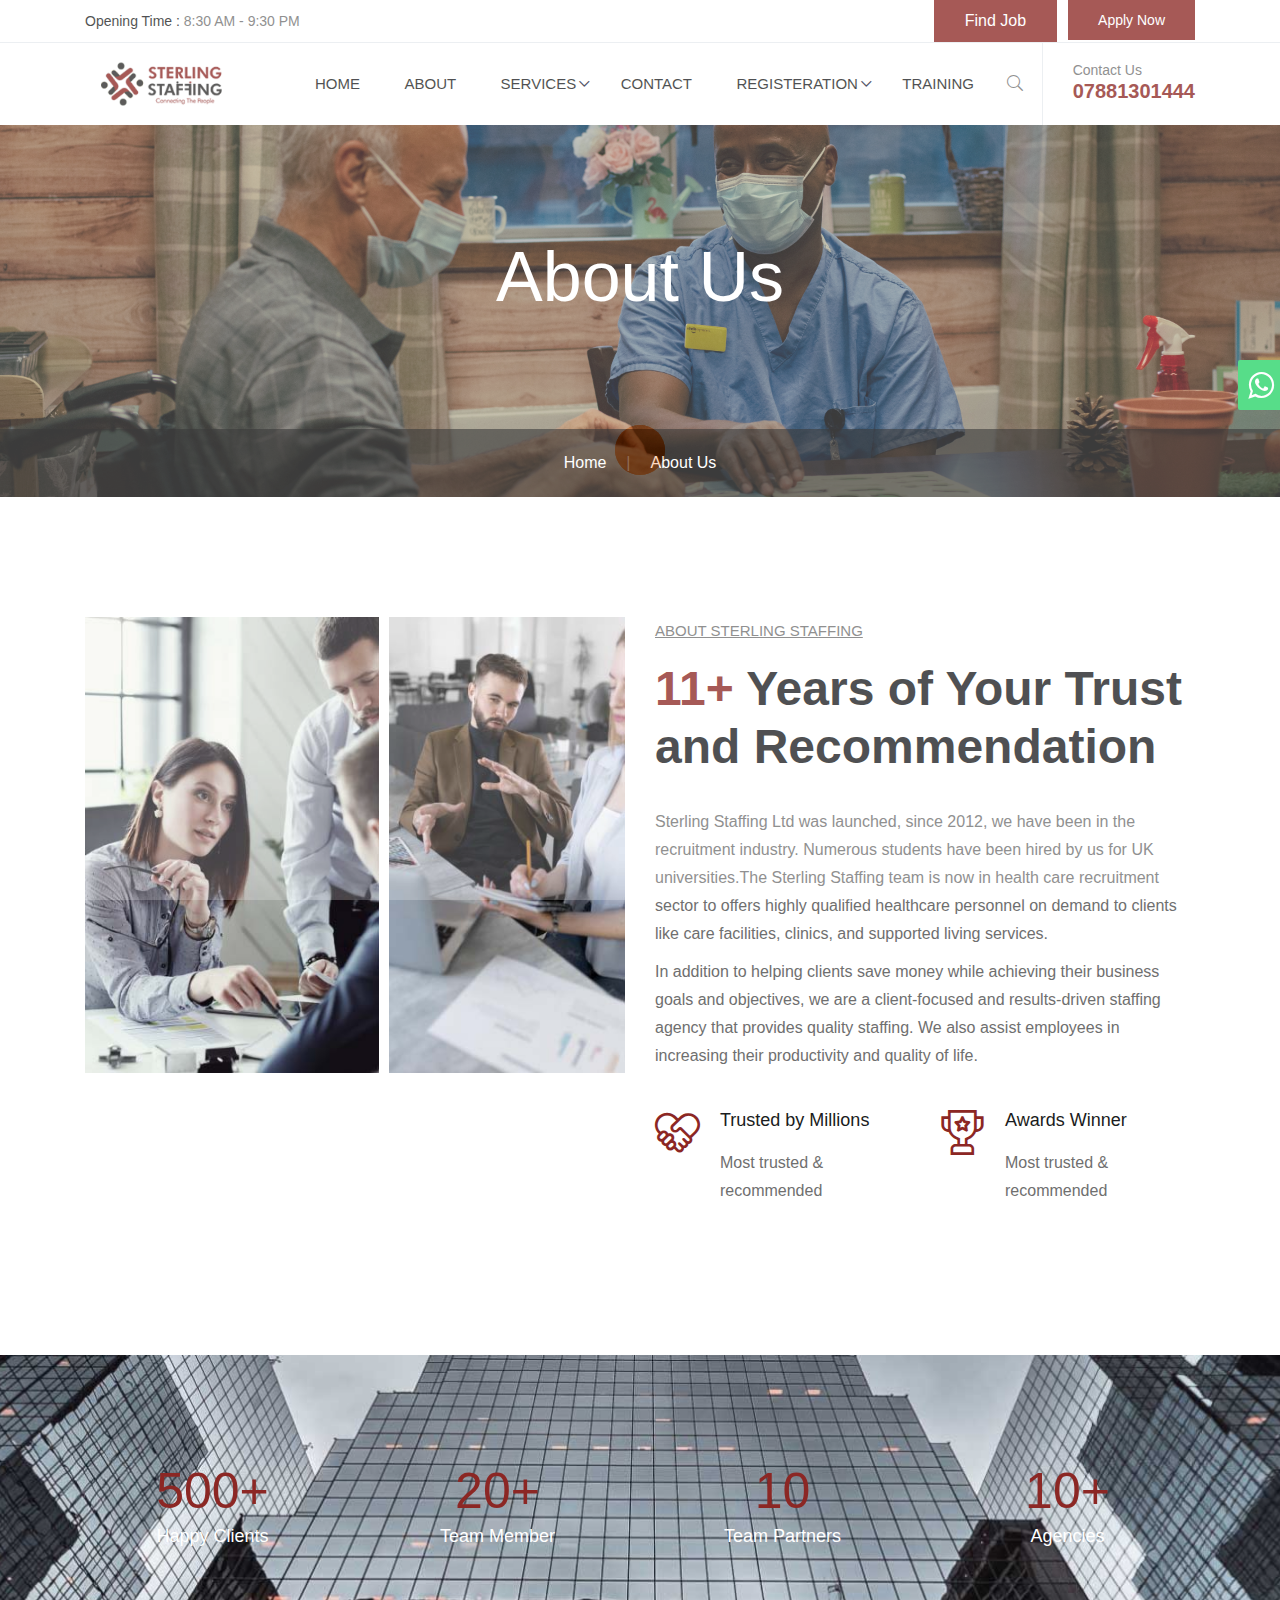
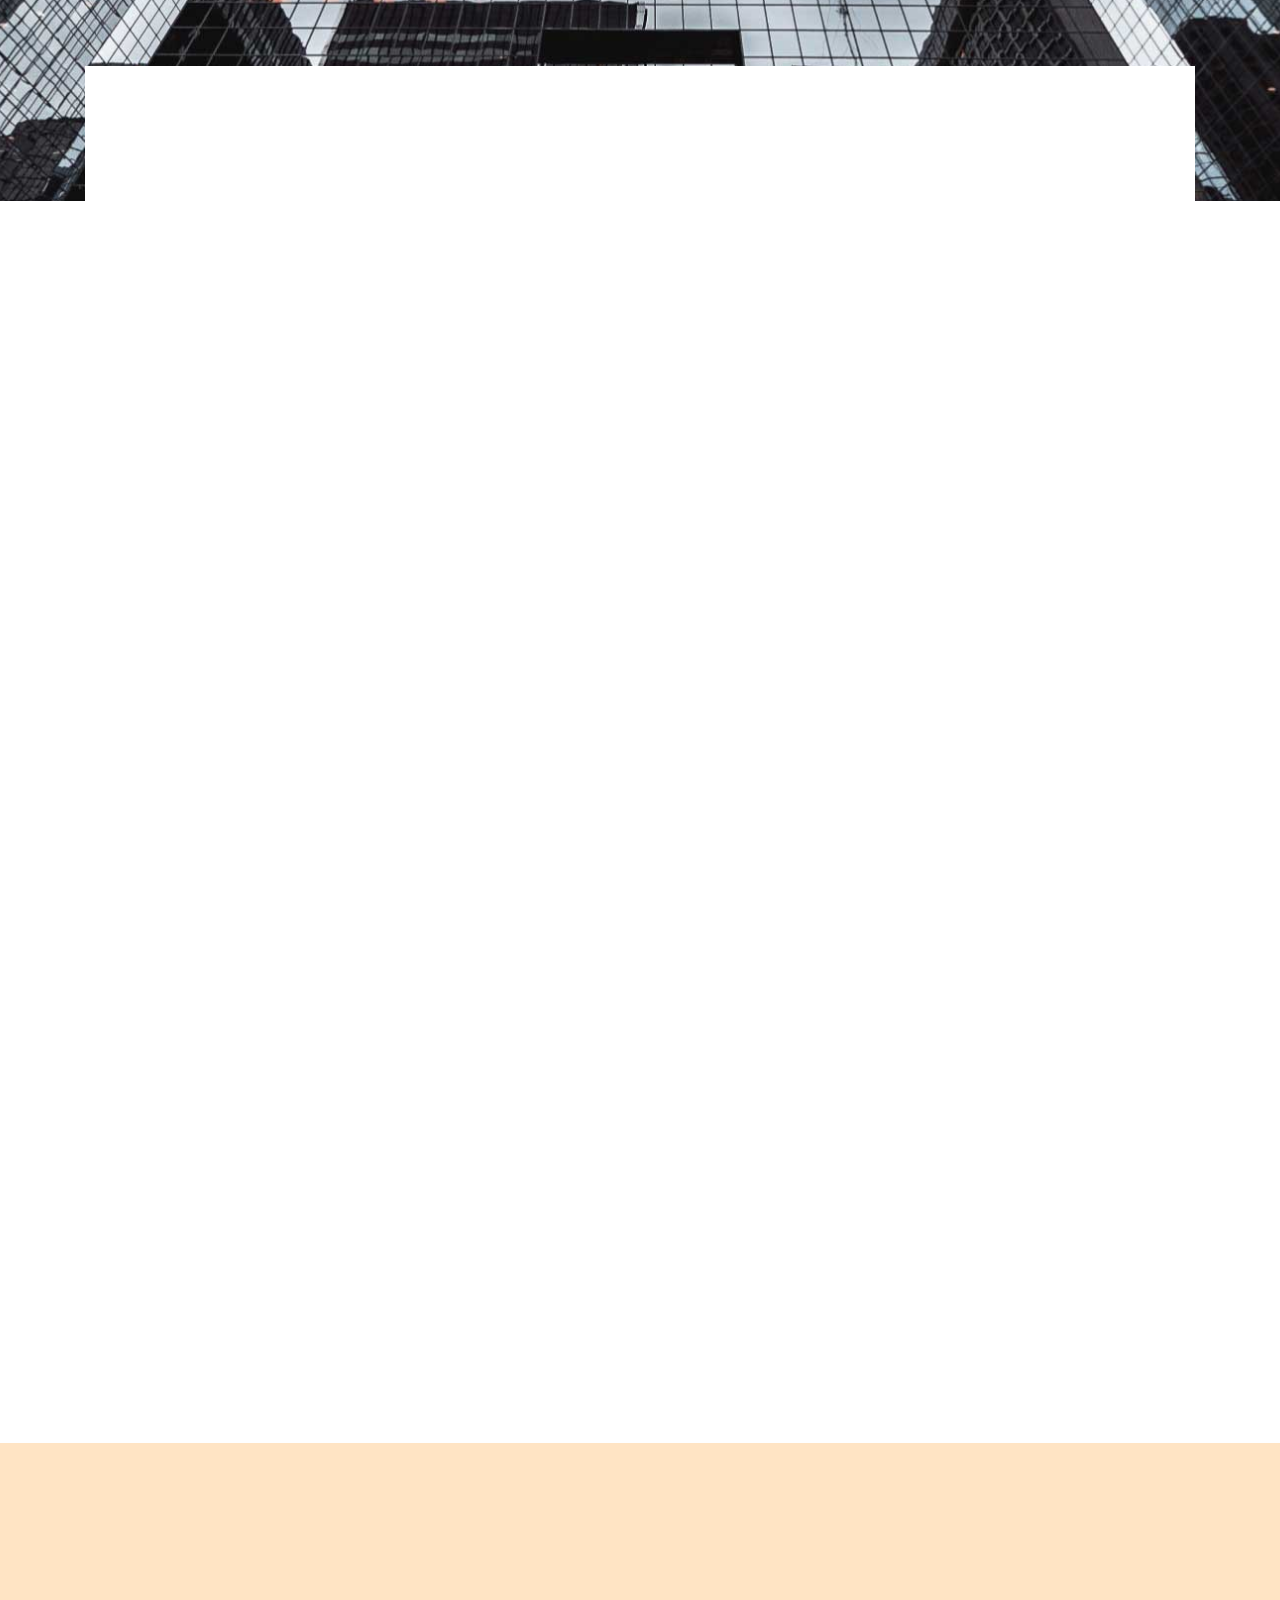
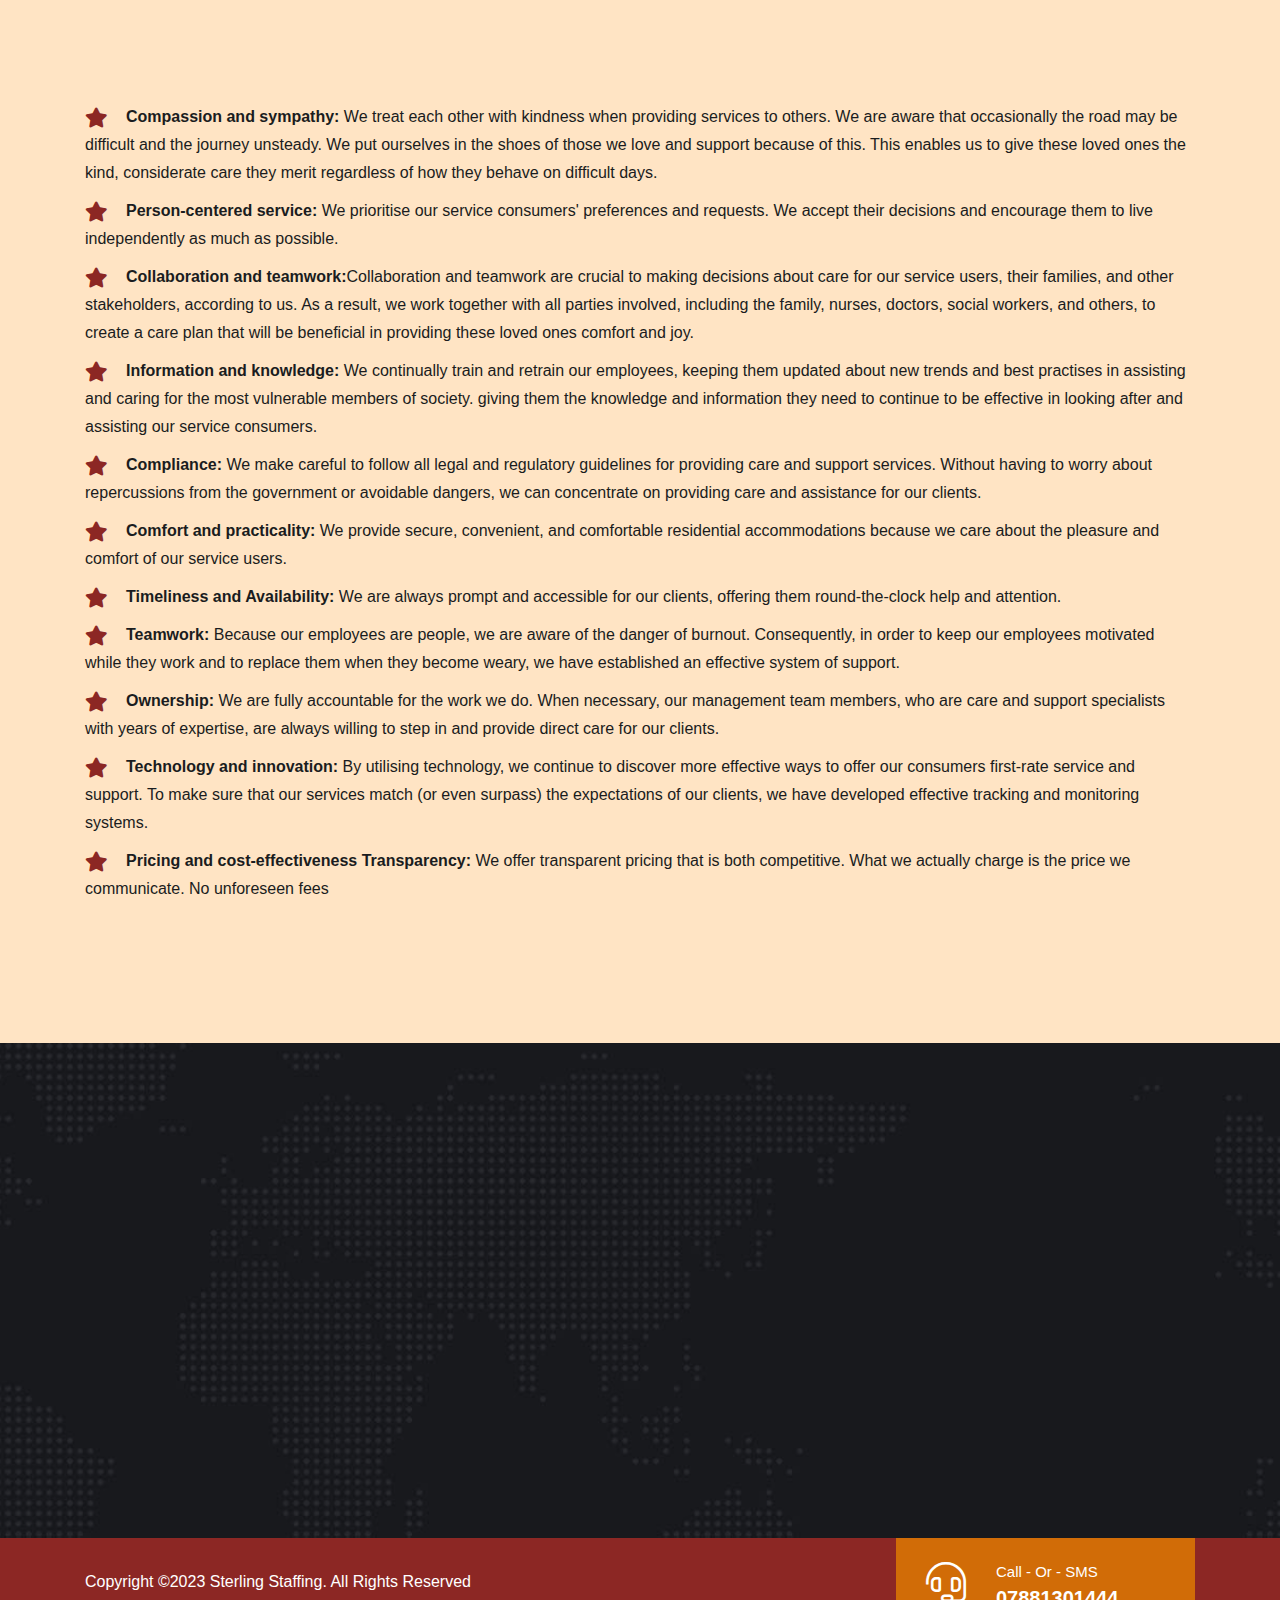
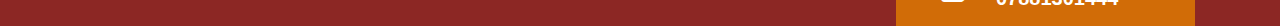
==== commit a1b59c8d: "final changes" ====
--- a/about.html
+++ b/about.html
@@ -82,18 +82,18 @@
                      </div>
                  </div>
                  <div class="col-xxl-4 col-lg-6">
-                     <div class="topheader-info">
-                         <div class="top-button f-right ">
-                             <a href="registeration.html">Apply Now</a>
-                         </div>
-                         
-                         <div class="header-location f-right">
-                             <ul>
-                                 <li><a href="contact.html"><i class="flaticon-pin"></i></a></li>
-                             </ul>
-                         </div>
-                     </div>                  
-                 </div>
+                    <div class="topheader-info">
+                        <div class="top-button f-right ">
+                            <a href="registeration.html">Apply Now</a>
+                        </div>
+                        <div class="header-language f-right">                        
+                        </div>
+                        <div class="header-location f-right">
+                          <a href="job.html" ><button  class="blink-button" >Find Job</button></a>
+                        </div>
+                    </div>  
+                 
+             </div>
              </div>
         </div>
     </div>
--- a/assets/css/main.css
+++ b/assets/css/main.css
@@ -1,3 +1,29 @@
+.file_cv{
+  margin-bottom: 15px;
+}
+
+
+.blink-button {
+  animation: blink 1s infinite;
+  color: #fff;
+  background-color: #8c2724;
+  border: none;
+  padding: 7px 31px;
+  font-size: 16px;
+}
+
+@keyframes blink {
+  0% { opacity: 1; }
+  50% { opacity: 0; }
+  100% { opacity: 1; }
+    /* background-color: #8c2724; */
+}
+
+.diff{
+  margin-left: 10px;
+}
+
+/* */
 .cookies-eu-banner {
   background: #444;
   color: #fff;
@@ -2139,7 +2165,8 @@
 
 .header-location {
   text-align: right;
-  margin-top: 5px;
+
+  padding: 0 11px 0 0;
 }
 @media only screen and (min-width: 1200px) and (max-width: 1399px) {
   .main-menu ul li {
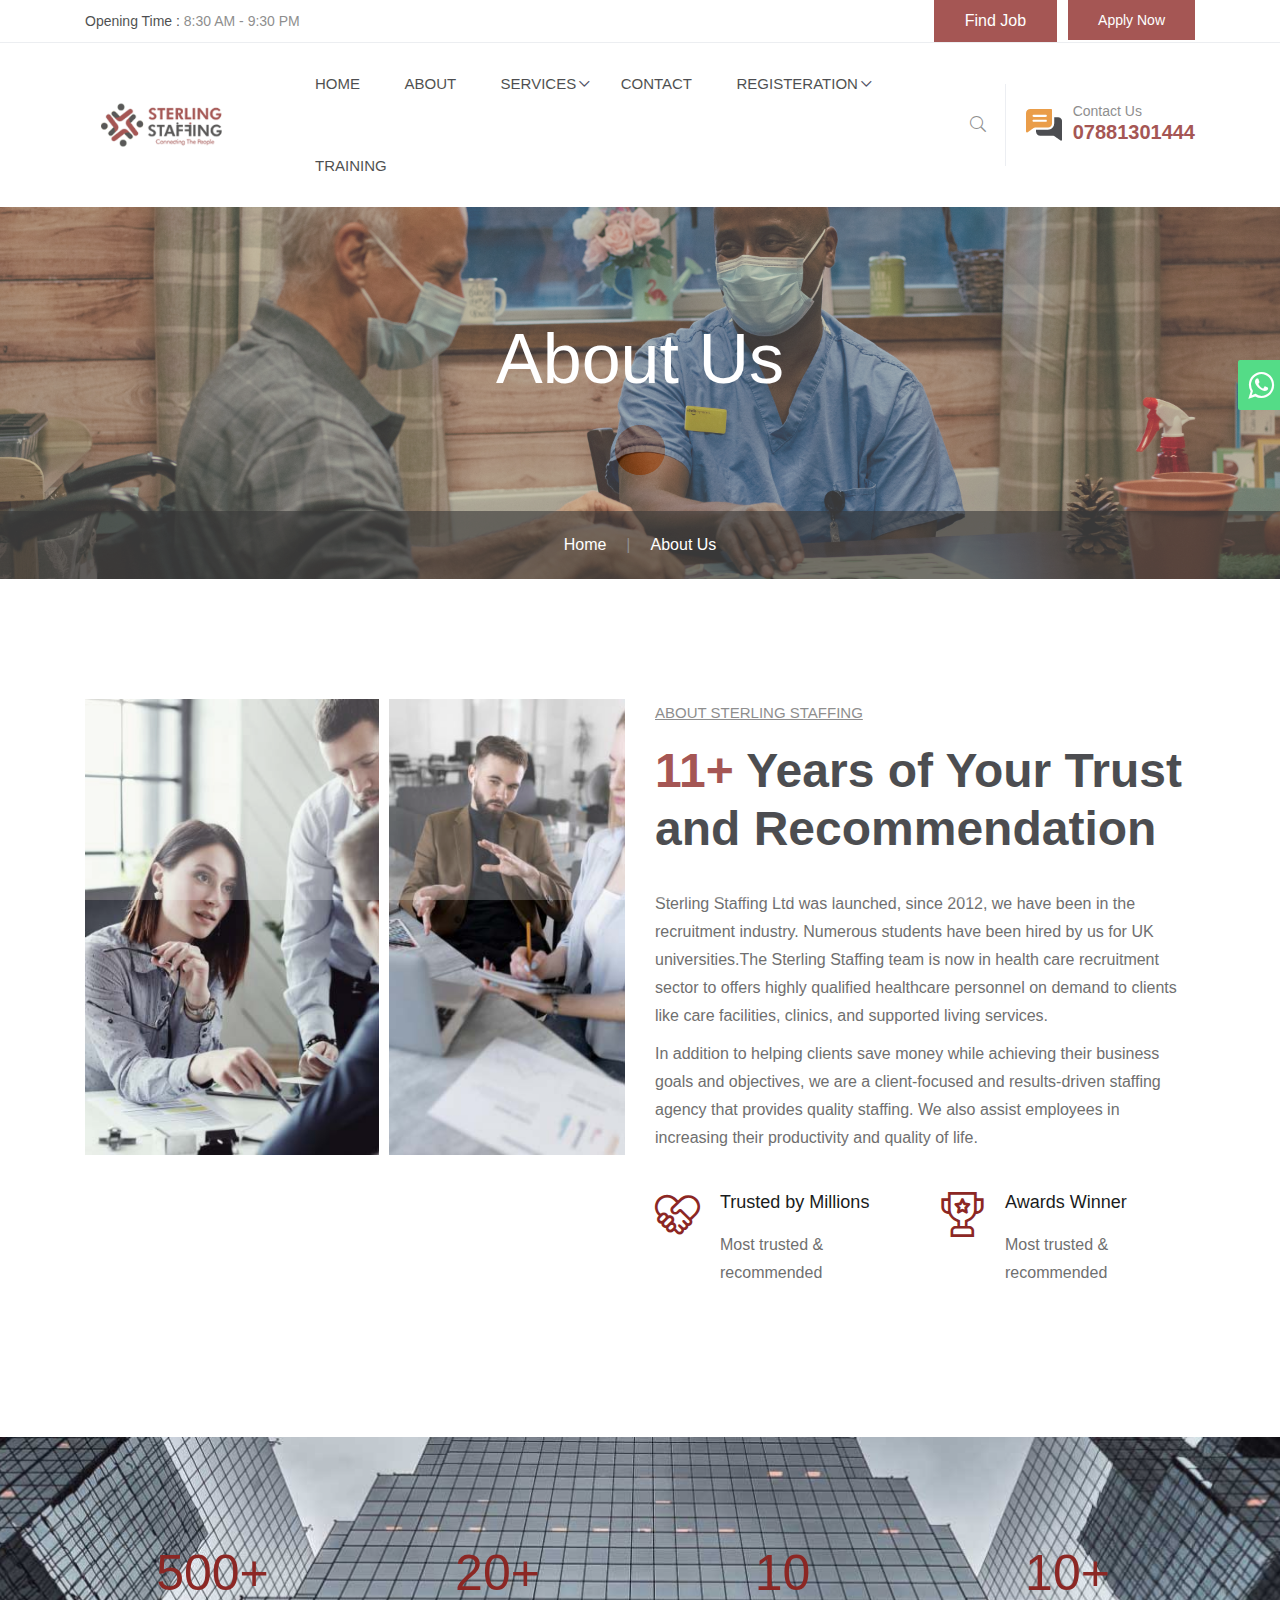
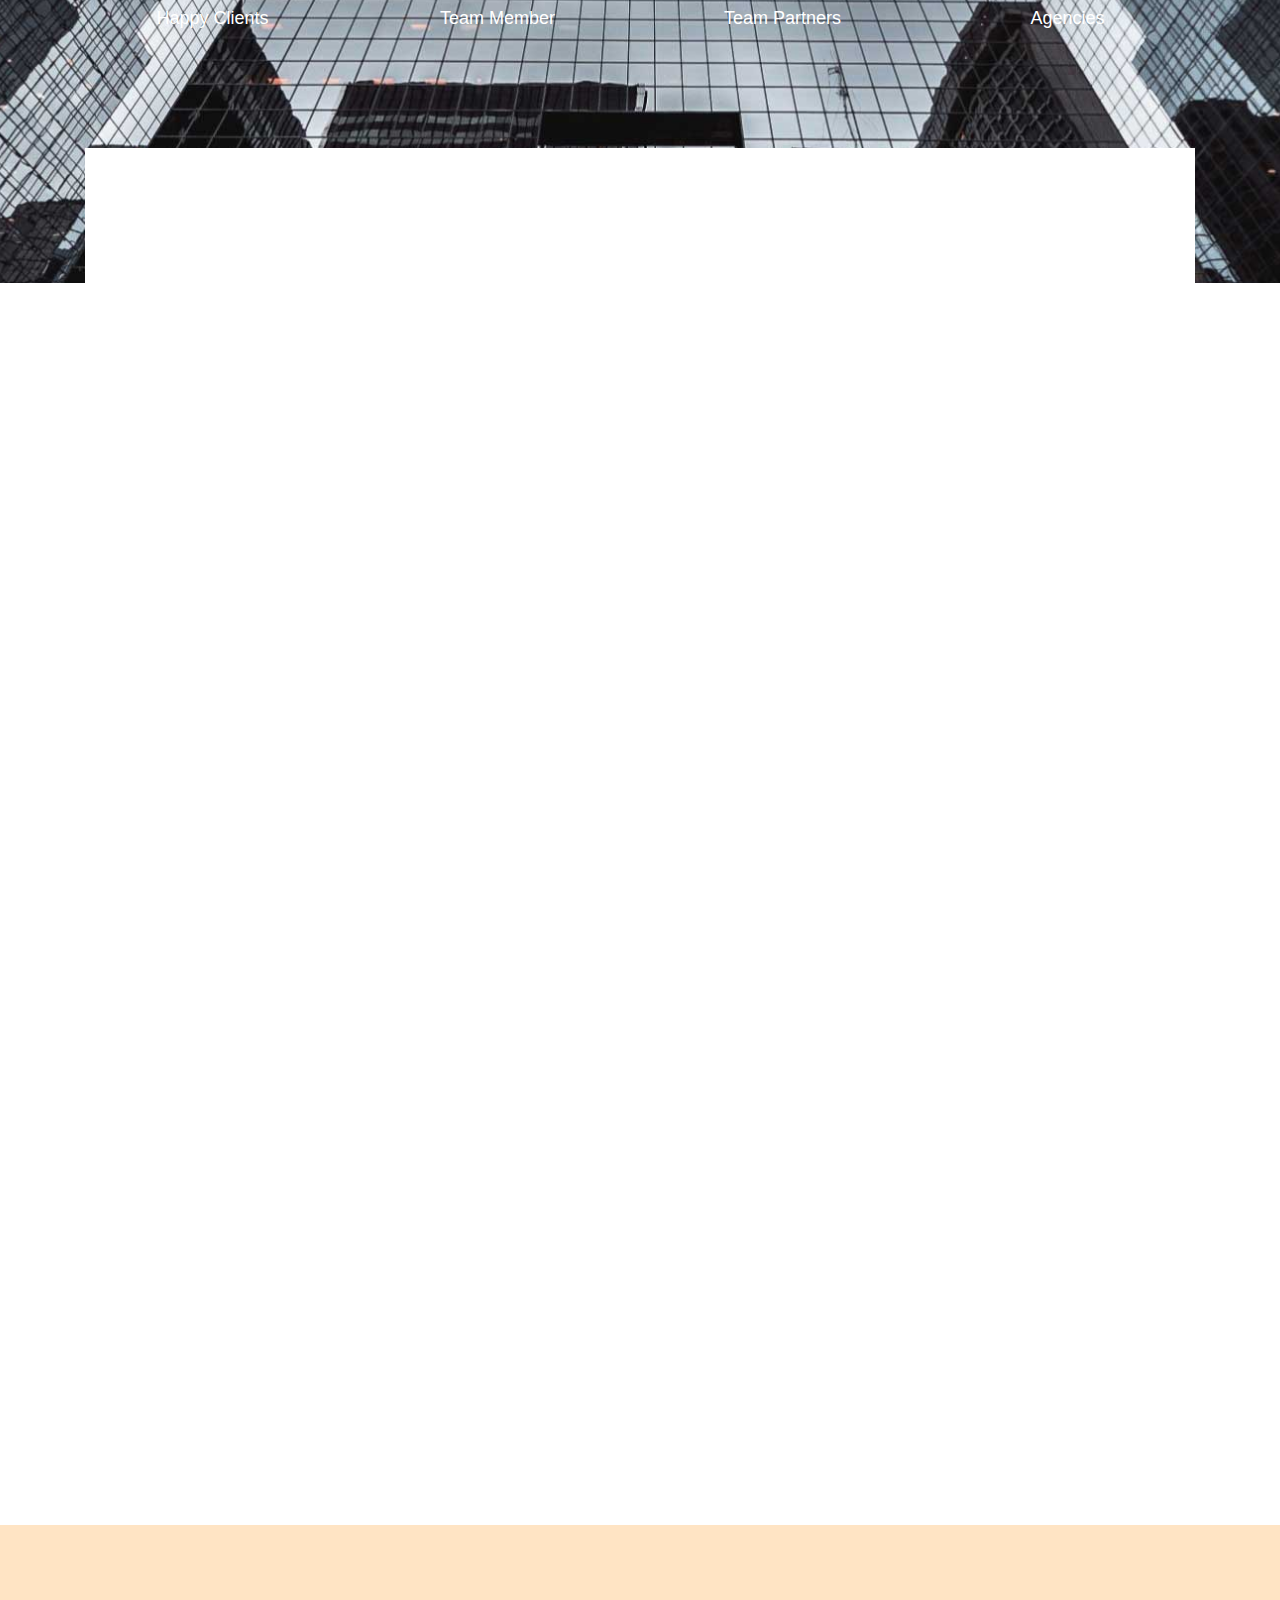
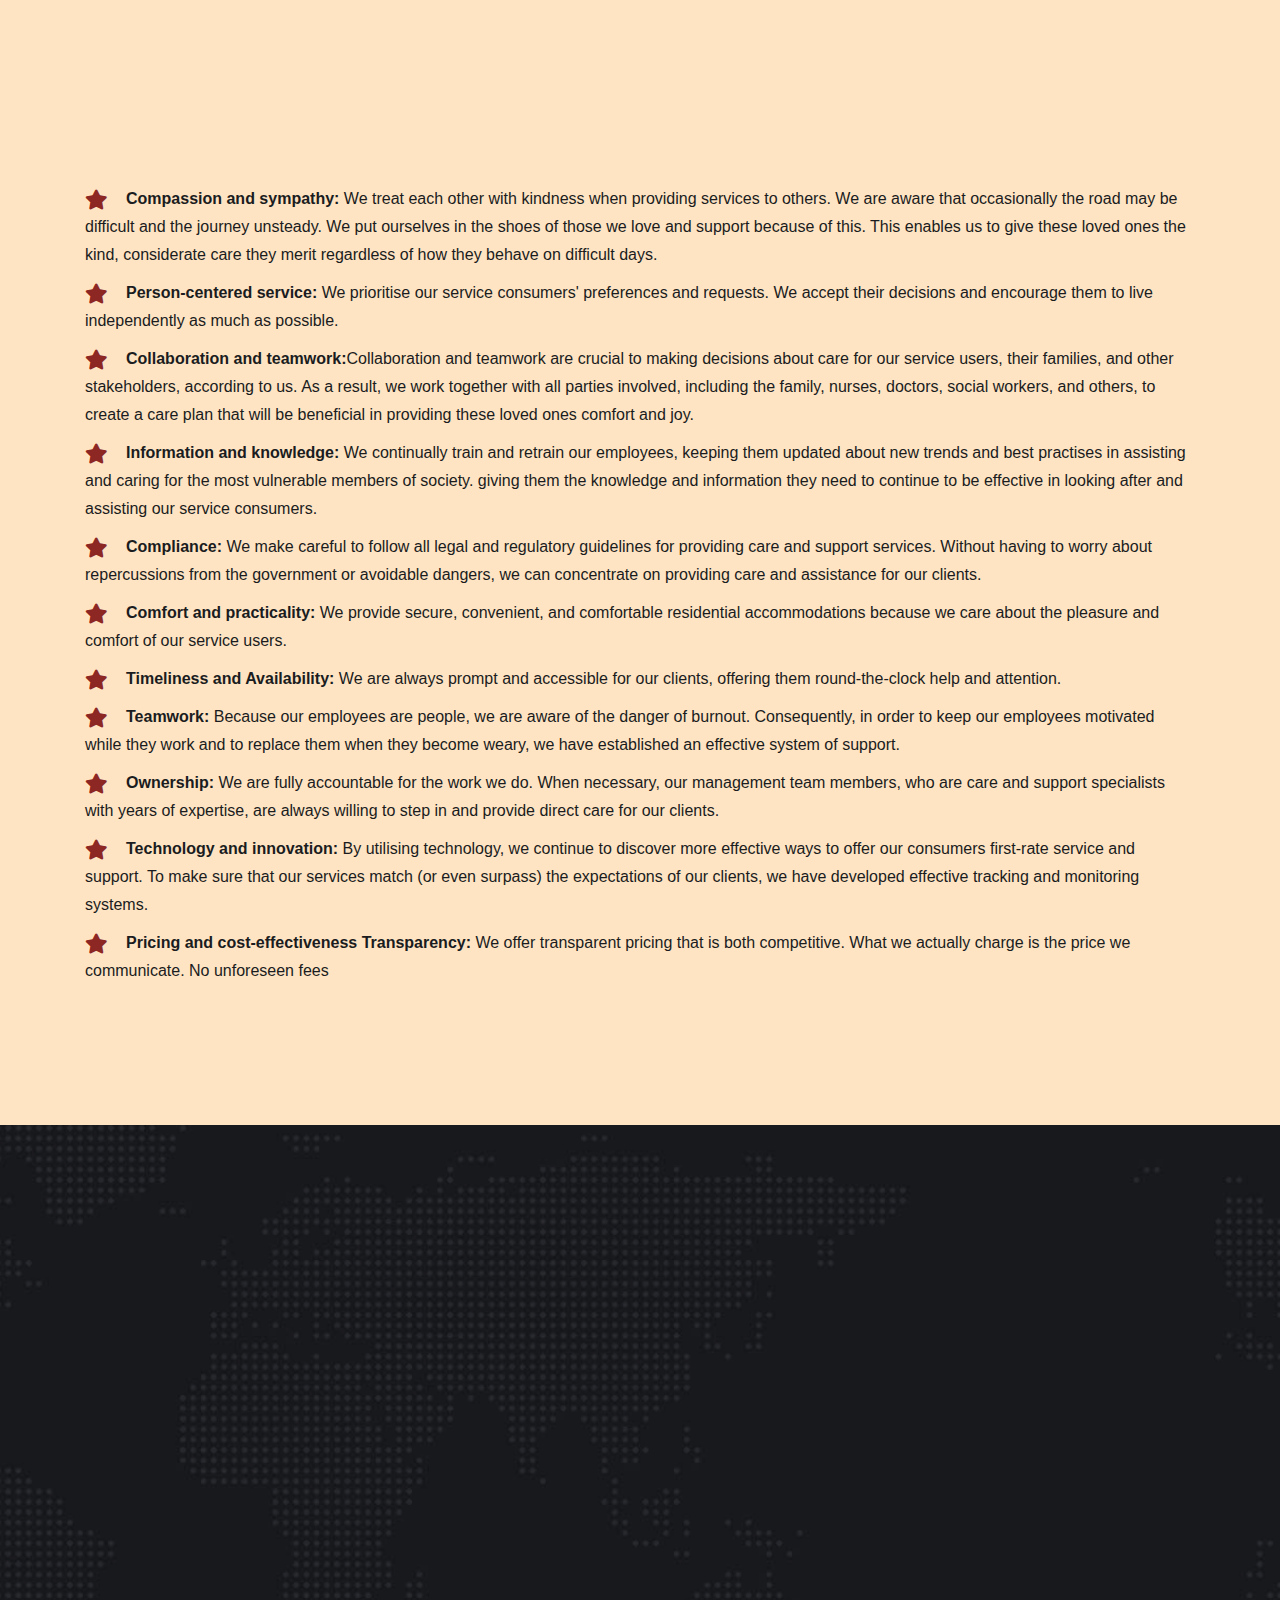
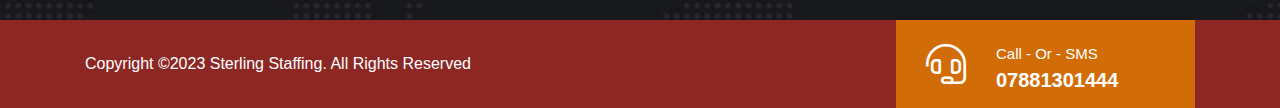
==== commit 38fc6b25: "mobile view" ====
--- a/about.html
+++ b/about.html
@@ -100,14 +100,14 @@
     <div class="header-menu header-sticky">
         <div class="container">
             <div class="row align-items-center">
-                <div class="col-xxl-2 col-xl-2 col-lg-2 ">
+                <div class="col-xxl-2 col-xl-2 col-lg-2 col-8">
                     <div class="header-logo ">
                         <a href="index.html"><img src="assets/img/logo/logo.png" class="img-fluid" alt="img"></a>
                     </div>
                 </div>
-                <div class="col-xxl-7 col-xl-8 col-lg-8 ">
+                <div class="col-xxl-7 col-xl-7 col-lg-7 col-4">
                     <div class="main-menu d-none d-lg-block ">
-                       <nav id="mobile-menu">
+                        <nav id="mobile-menu">
                             <ul>
                                 <li><a href="index.html">Home</a></li>
                                 <li><a href="about.html">About</a></li>
@@ -136,13 +136,13 @@
                                 <li><a href="https://caredemy.co.uk/?gclid=Cj0KCQjw8e-gBhD0ARIsAJiDsaXGHkATigXNa-LkuNv3gXGLhEHmFoK9LelAc6IRaErT1qqNwu3EQSkaAq-uEALw_wcB" target="_blank">Training</a></li>
                          
                             </ul>
-                        </nav>
+                         </nav>
                     </div>
                     <div class="side-menu-icon d-lg-none text-end">
                         <button class="side-toggle"><i class="far fa-bars"></i></button>
                     </div>
                 </div>
-                <div class="col-xxl-3 col-xl-2 col-lg-2">
+                <div class="col-xxl-3 col-xl-3 col-lg-3">
                     <div class="main-menu-wrapper d-flex align-items-center justify-content-end">
                         <div class="main-menu-wrapper__search text-left">
                           <a class="search-btn nav-search search-trigger" href="#"><i class="fal fa-search"></i></a>
@@ -152,7 +152,6 @@
                                 <img src="assets/img/menu-icon/chatting.png" alt="">
                             </div>
                             <div class="main-menu-wrapper__call-text">
-                                
                                 <span>Contact Us</span>
                                 <h5><a href="tel:07881301444">07881301444</a></h5>
                             </div>
@@ -172,7 +171,6 @@
     </div>
 </div>
 </header>
-
 <!-- Fullscreen search -->
 <div class="search-wrap">
     <div class="search-inner">
--- a/assets/css/main.css
+++ b/assets/css/main.css
@@ -2121,17 +2121,17 @@
 }
 @media only screen and (min-width: 768px) and (max-width: 991px) {
   .header-top {
-    display: none;
+    display: block;
   }
 }
 @media (max-width: 767px) {
   .header-top {
-    display: none;
+    display: block;
   }
 }
 @media only screen and (min-width: 576px) and (max-width: 767px) {
   .header-top {
-    display: none;
+    display: block;
   }
 }
 
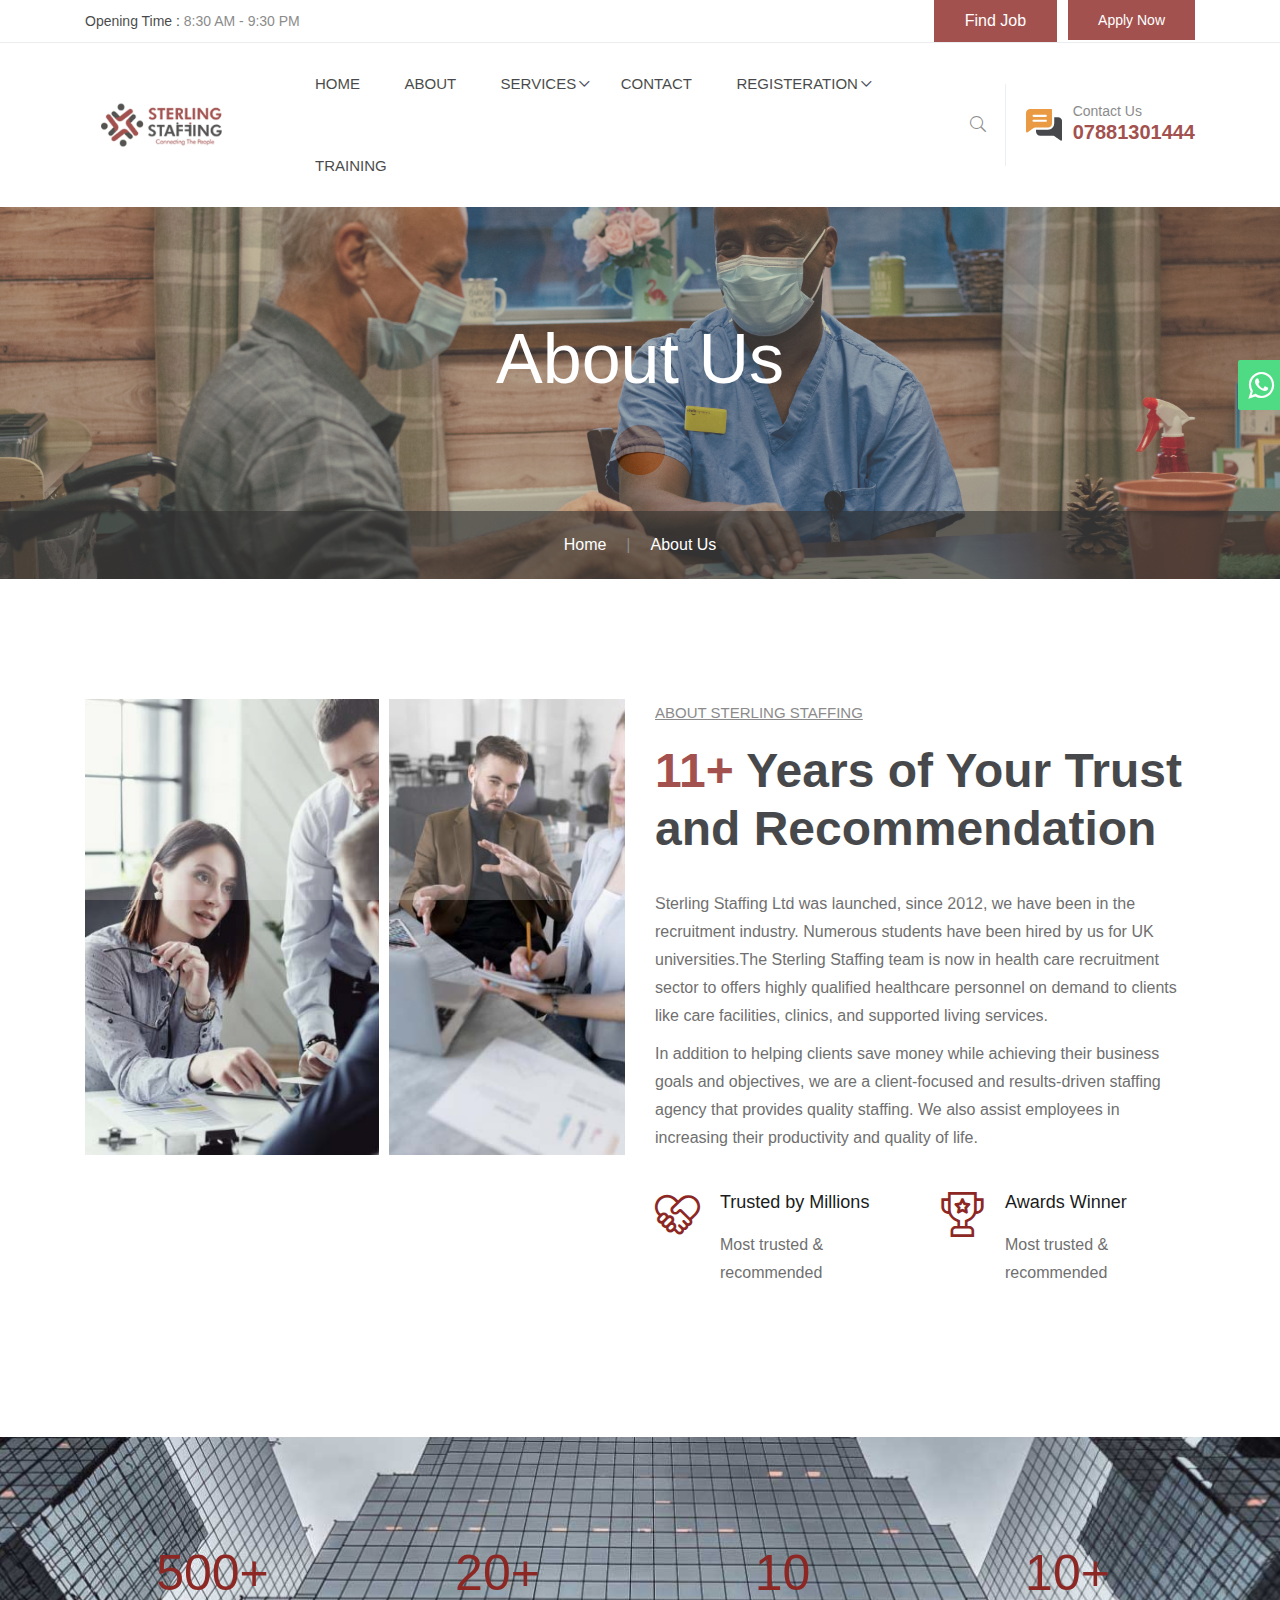
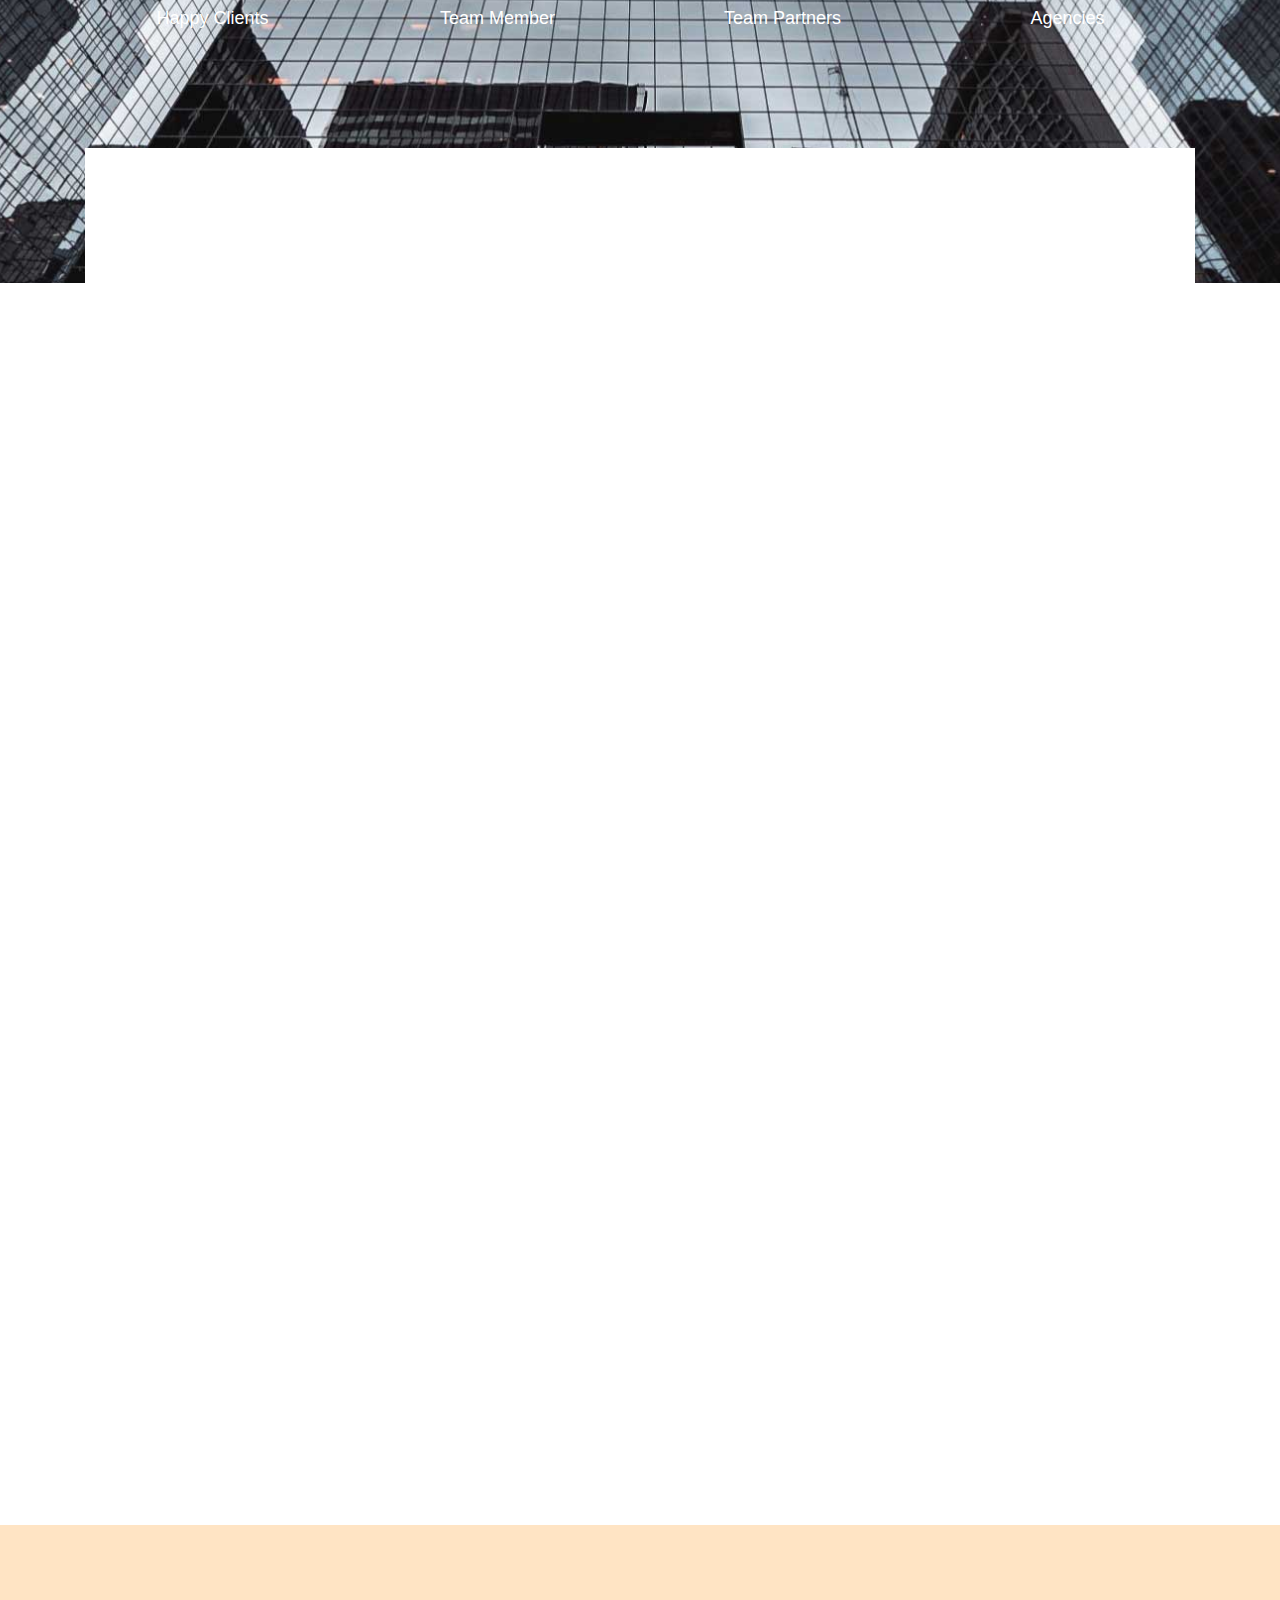
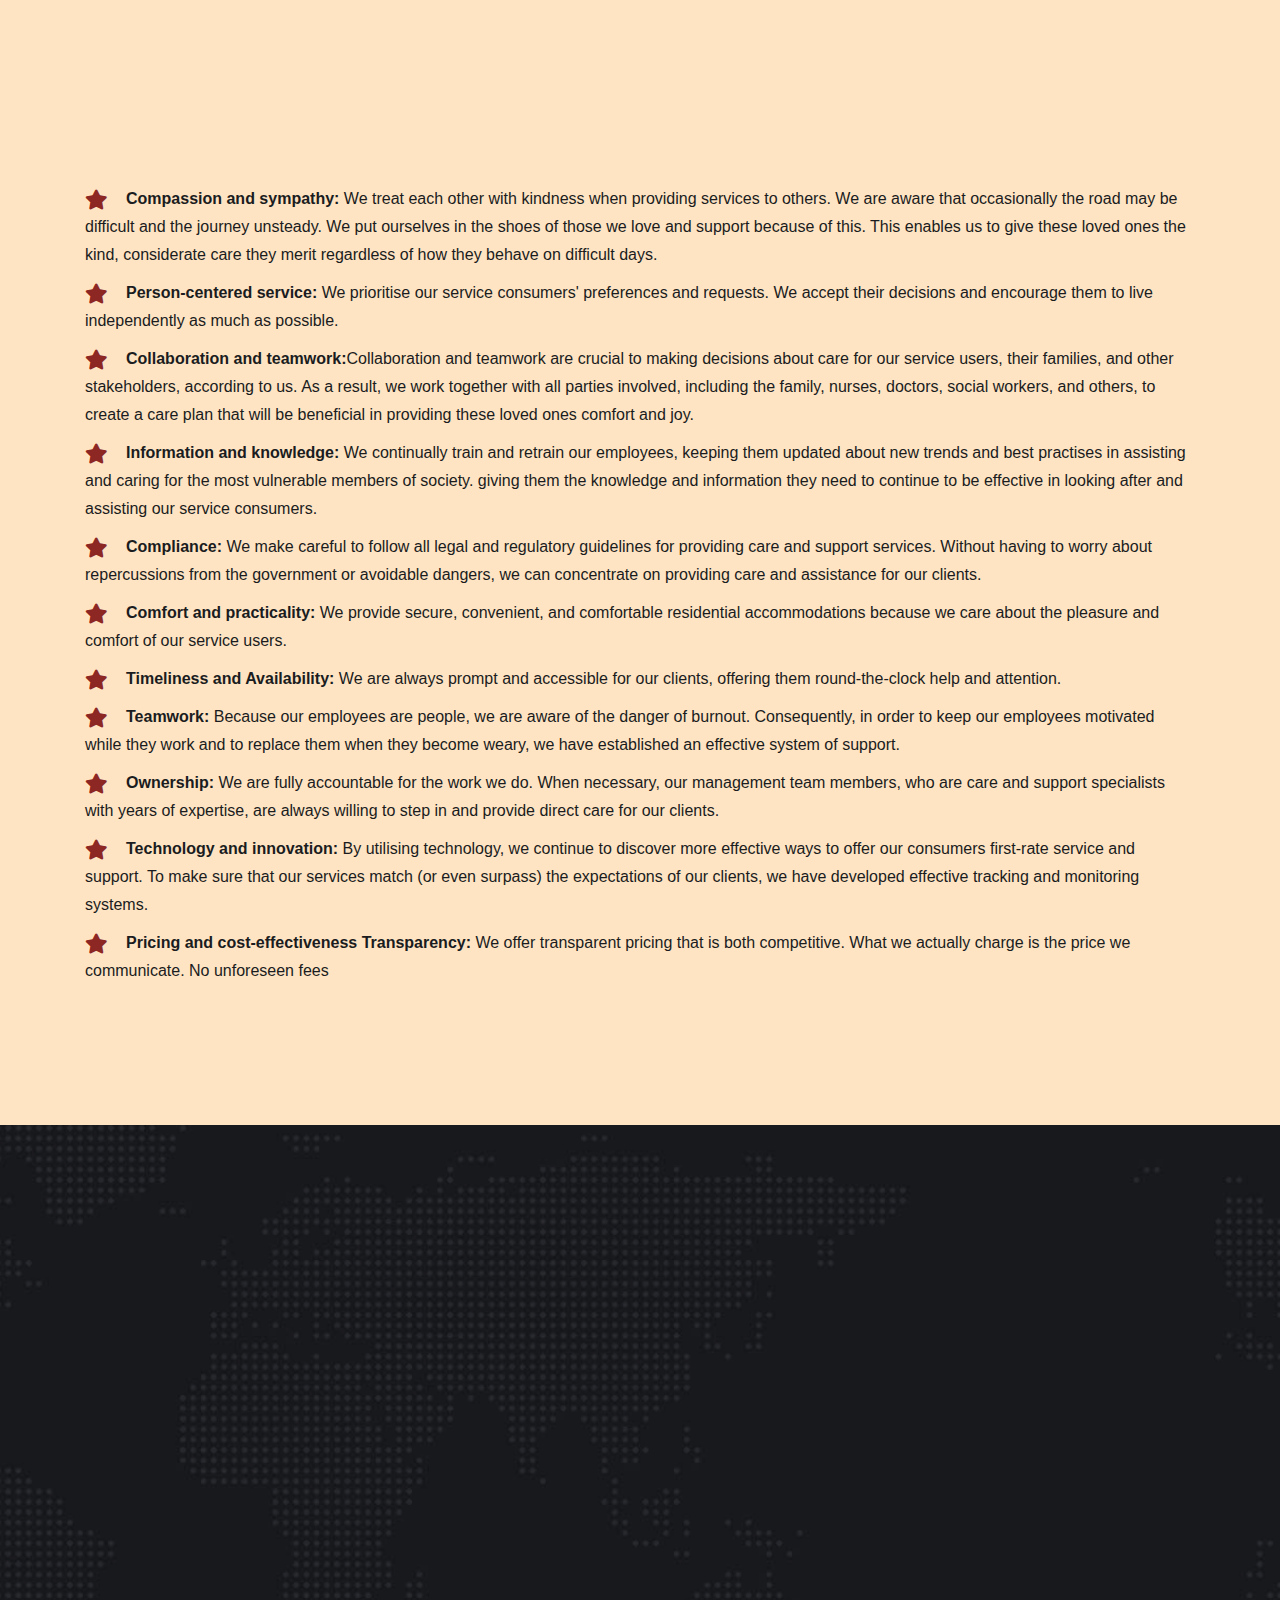
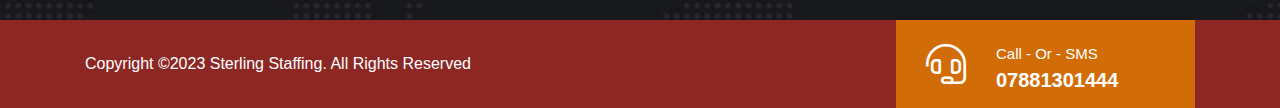
==== commit b91908d4: "final commit" ====
--- a/about.html
+++ b/about.html
@@ -425,7 +425,7 @@
                                 <li><i class="fas fa-star"></i></li>
                                 <li><i class="fas fa-star"></i></li>
                                 <li><i class="fas fa-star"></i></li>
-                                <li>(Switzerland Visa)</li>
+                               
                             </ul>
                         </div>
                     </div>
@@ -453,7 +453,7 @@
                                 <li><i class="fas fa-star"></i></li>
                                 <li><i class="fas fa-star"></i></li>
                                 <li><i class="fas fa-star"></i></li>
-                                <li>(Switzerland Visa)</li>
+                               
                             </ul>
                         </div>
                     </div>
@@ -481,7 +481,7 @@
                                 <li><i class="fas fa-star"></i></li>
                                 <li><i class="fas fa-star"></i></li>
                                 <li><i class="fas fa-star"></i></li>
-                                <li>(Switzerland Visa)</li>
+                               
                             </ul>
                         </div>
                     </div>
@@ -509,7 +509,7 @@
                                 <li><i class="fas fa-star"></i></li>
                                 <li><i class="fas fa-star"></i></li>
                                 <li><i class="fas fa-star"></i></li>
-                                <li>(Switzerland Visa)</li>
+                               
                             </ul>
                         </div>
                     </div>
@@ -536,7 +536,7 @@
                                 <li><i class="fas fa-star"></i></li>
                                 <li><i class="fas fa-star"></i></li>
                                 <li><i class="fas fa-star"></i></li>
-                                <li>(Switzerland Visa)</li>
+                               
                             </ul>
                         </div>
                     </div>
@@ -563,7 +563,7 @@
                                 <li><i class="fas fa-star"></i></li>
                                 <li><i class="fas fa-star"></i></li>
                                 <li><i class="fas fa-star"></i></li>
-                                <li>(Switzerland Visa)</li>
+                               
                             </ul>
                         </div>
                     </div>
@@ -590,7 +590,7 @@
                                 <li><i class="fas fa-star"></i></li>
                                 <li><i class="fas fa-star"></i></li>
                                 <li><i class="fas fa-star"></i></li>
-                                <li>(Switzerland Visa)</li>
+                               
                             </ul>
                         </div>
                     </div>
--- a/assets/css/main.css
+++ b/assets/css/main.css
@@ -2129,11 +2129,12 @@
     display: block;
   }
 }
-@media only screen and (min-width: 576px) and (max-width: 767px) {
+@media (min-width: 200px) and (max-width: 700px) {
   .header-top {
     display: block;
   }
 }
+
 
 .header-top-left ul li {
   font-weight: 400;
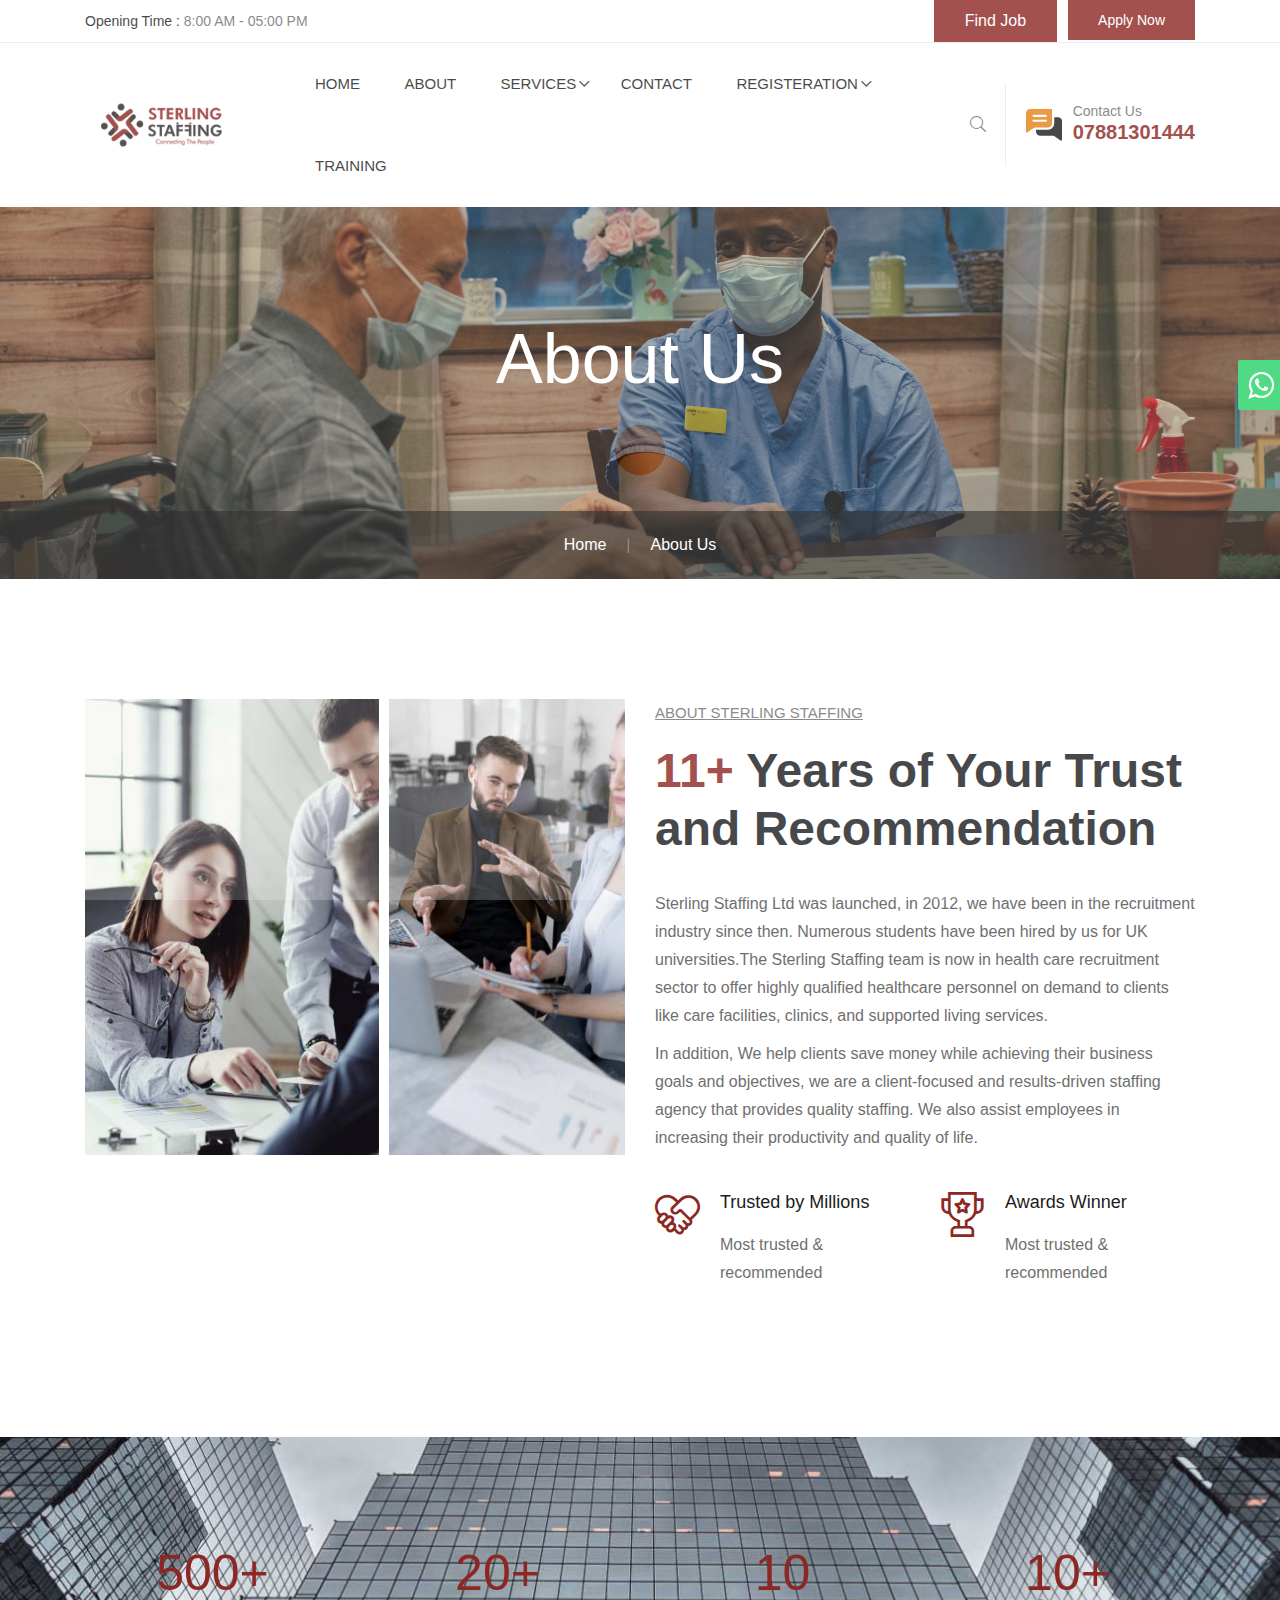
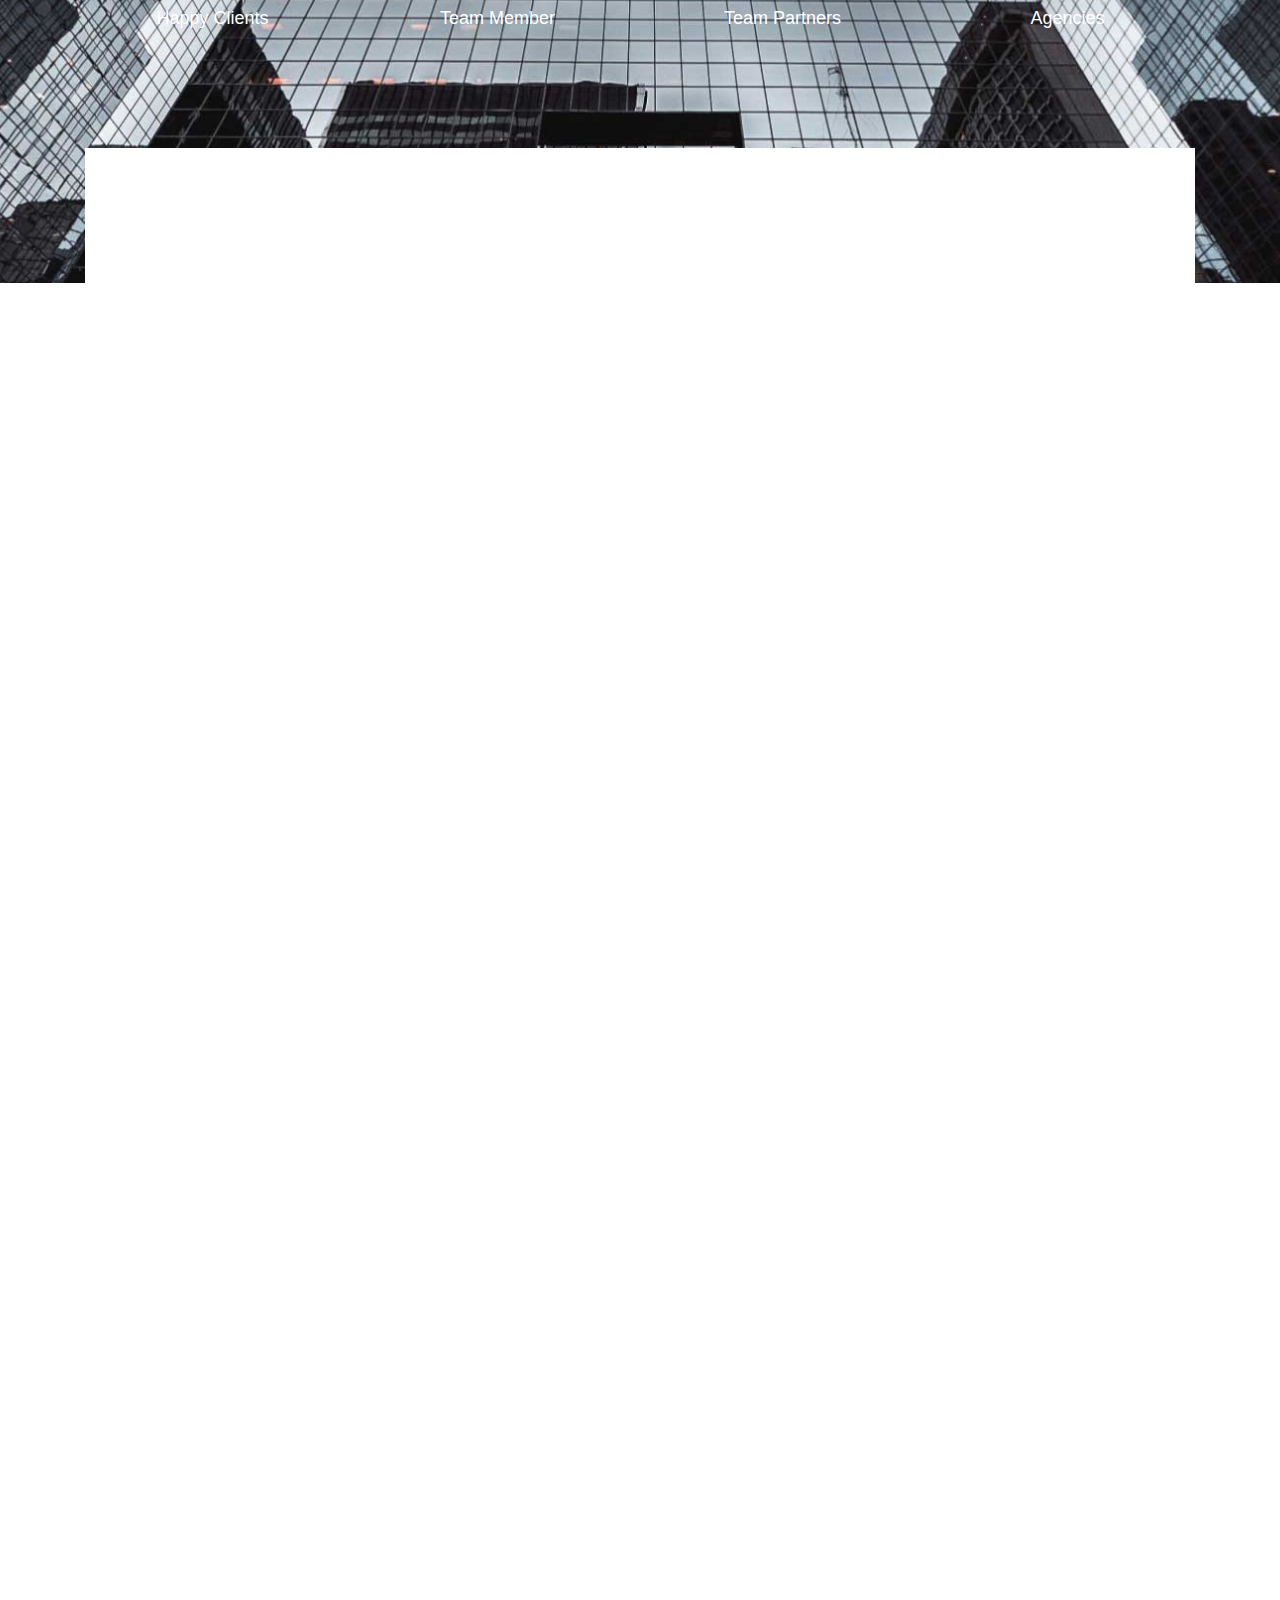
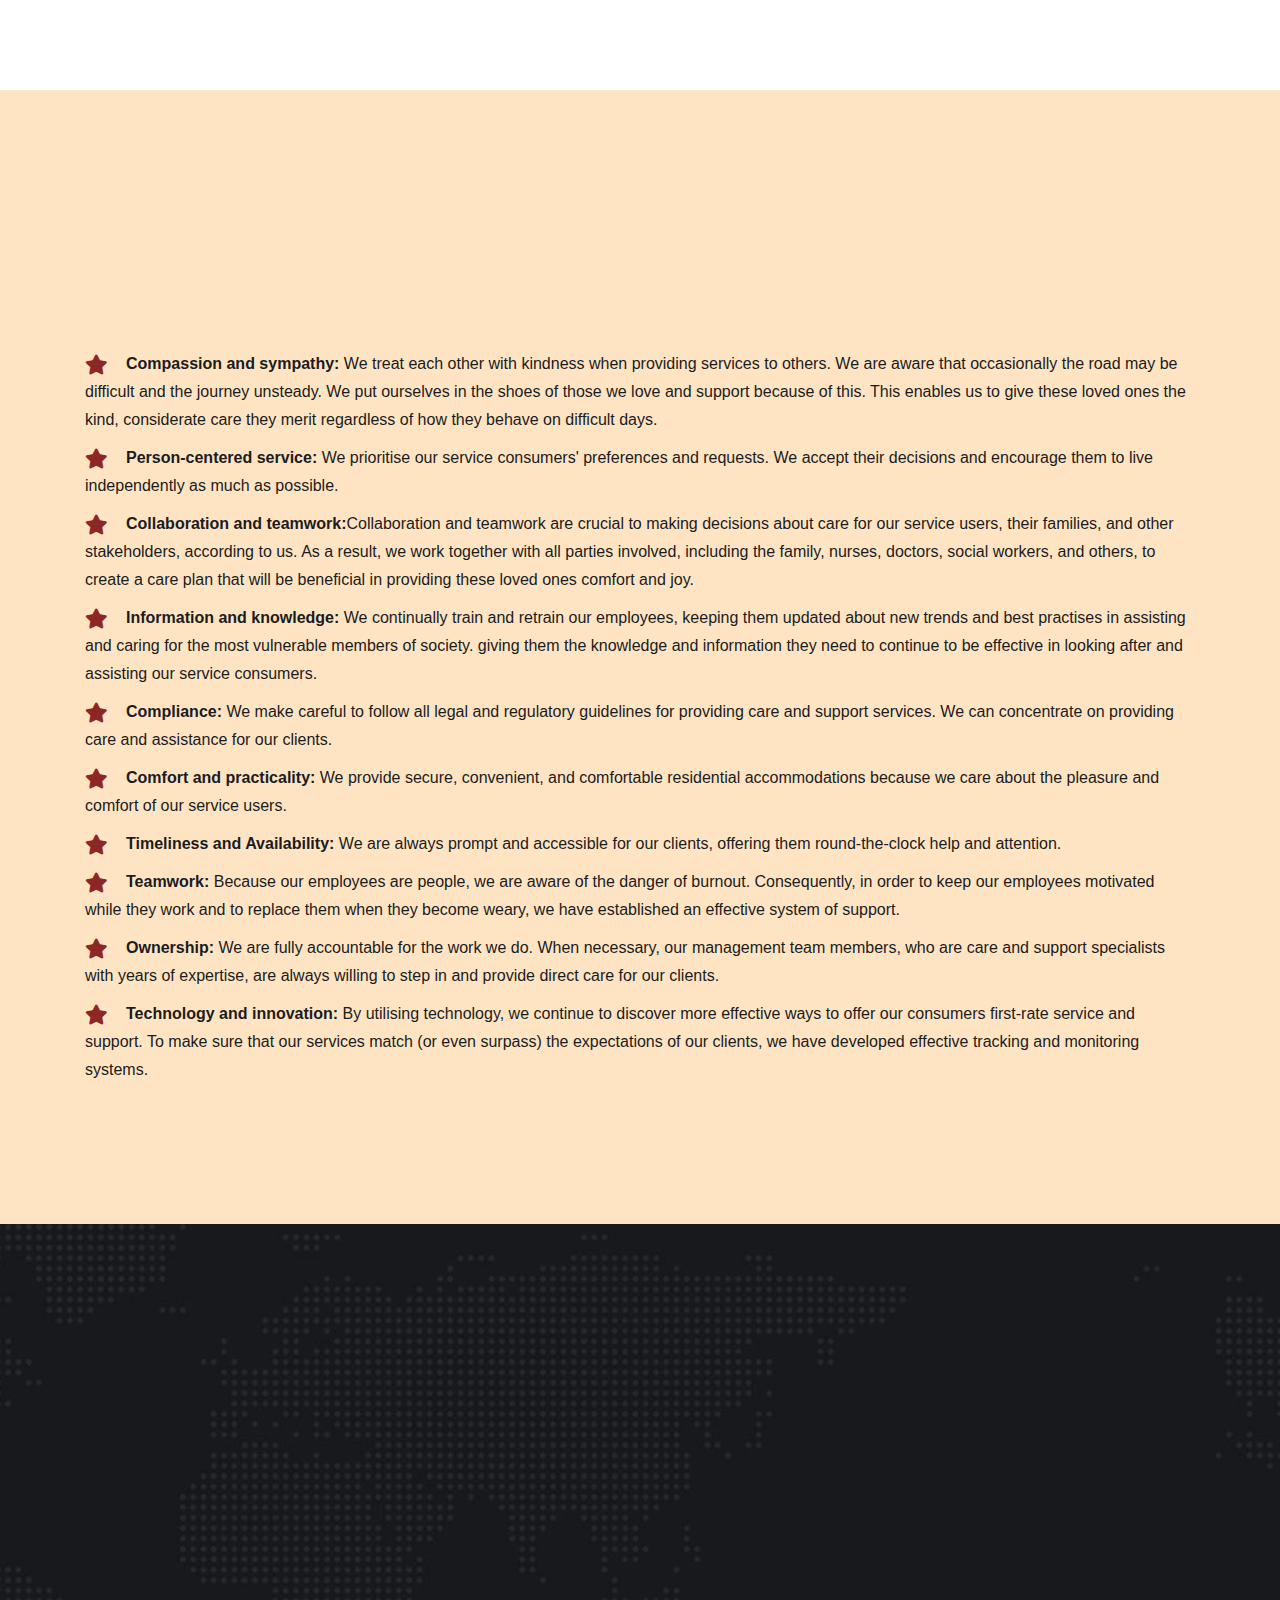
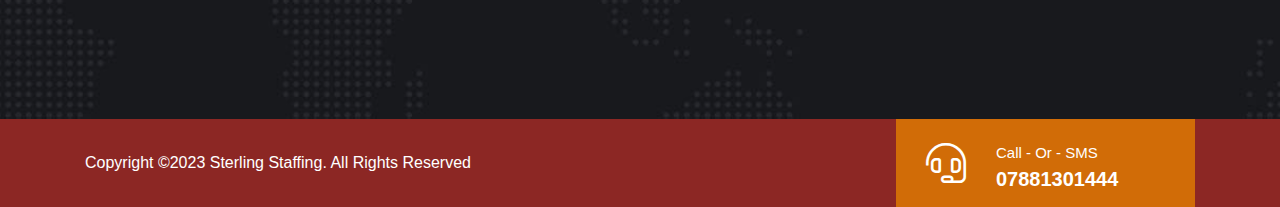
==== commit 406f170b: "changes" ====
--- a/about.html
+++ b/about.html
@@ -37,13 +37,13 @@
 <div class="whats-float">
 		<a href="https://wa.me/4407881301444?text=Hi!"
 		   target="_blank">
-			<i class="fa fa-whatsapp"></i><span>WhatsApp<br><small> 007881301444</small></span>
+			<i class="fa fa-whatsapp"></i><span>WhatsApp<br><small> 07881301444</small></span>
 		</a>
 	</div>
 	<!-- <div class="call-float">
-		<a href="tel:007881301444"
+		<a href="tel:07881301444"
 		   target="_blank">
-			<i class="fa fa-phone"></i><span>Call Us<br><small>007881301444</small></span>
+			<i class="fa fa-phone"></i><span>Call Us<br><small>07881301444</small></span>
 		</a>
 	</div> -->
     <!--[if lte IE 9]>
@@ -77,7 +77,7 @@
                  <div class="col-xxl-8 col-lg-6">
                      <div class="header-top-left">
                          <ul>
-                             <li><span>Opening Time :</span> 8:30 AM - 9:30 PM</li>
+                             <li><span>Opening Time :</span> 8:00 AM - 05:00 PM</li>
                          </ul>
                      </div>
                  </div>
@@ -234,8 +234,8 @@
                         <span>11+</span>  Years of Your Trust <br> and Recommendation
                     </h2>
                     <div class="section_title_wrapper__about-content mb-40">
-                        <p>Sterling Staffing Ltd was launched, since 2012, we have been in the recruitment industry. Numerous students have been hired by us for UK universities.The Sterling Staffing team is now in health care recruitment sector to offers highly qualified healthcare personnel on demand to clients like care facilities, clinics, and supported living services.</p>
-                        <p> In addition to helping clients save money while achieving their business goals and objectives, we are a client-focused and results-driven staffing agency that provides quality staffing. We also assist employees in increasing their productivity and quality of life.</p>
+                        <p>Sterling Staffing Ltd was launched, in 2012, we have been in the recruitment industry since then. Numerous students have been hired by us for UK universities.The Sterling Staffing team is now in health care recruitment sector to offer highly qualified healthcare personnel on demand to clients like care facilities, clinics, and supported living services.</p>
+                        <p> In addition, We help clients save money while achieving their business goals and objectives, we are a client-focused and results-driven staffing agency that provides quality staffing. We also assist employees in increasing their productivity and quality of life.</p>
                     </div>
                 </div>
                 <div class="about-trust">
@@ -318,15 +318,22 @@
             <div class="col-xxl-6 col-xl-6 col-lg-6 d-flex align-items-center wow fadeInUp" data-wow-delay="0.3s" style="visibility: visible; animation-delay: 0.3s; animation-name: fadeInUp;">
                 <div class="section_title_wrapper pl-50 pr-70 wow fadeInUp" data-wow-delay="0.5s" style="visibility: visible; animation-delay: 0.5s; animation-name: fadeInUp;">
                     <span class="subtitle">
-                        Our Missions
+                        Our Mission
                     </span>                       
                     <h2 class="section-title">
                         Let us show you what we can do for you.
                     </h2>
-                    <p class="pt-30 pb-30 ">Sterling Staffing recruitment specialists cover a wide range of placements, from skill matching, temporary work, maternity or health insurance, single shift coverage to full-time full-time employment in healthcare and social services. We also assess candidates' suitability to your requirements and provide mandatory clinical training in-house. If you need this service, we take it a step further and help you onboard your new hires. Sterling Staffing can provide staff to fill short-term and long-term positions as needed.
+                    <p class="pt-30 pb-30 ">Sterling Staffing recruitment especially covers a wide range of placements, from skill matching, temporary work, single shift coverage to full-time , Temporary employment in healthcare and social services. We also assess candidates' suitability to your requirements and provide mandatory training in-house. If you need this service, we take it a step further and help you onboard your new hires. Sterling Staffing can provide staff to fill short-term and long-term positions as needed.
 
                        </p>
                     
+                       <br>
+                       <span class="subtitle">
+                        Our Vision
+                    </span>    
+                    <p>
+                        Sterling Staffing aim to be the most trusted staffing agency to proivde qualtiy health care services which are evidence based and encourages innovations to your care home.
+                    </p>
                 </div>
             </div> 
             <div class="col-xxl-6 col-xl-6 col-lg-6 wow fadeInUp" data-wow-delay="0.5s" style="visibility: visible; animation-delay: 0.5s; animation-name: fadeInUp;">
@@ -376,7 +383,7 @@
                 <div class="browse-box ">
                     <div class="browse__wrapper">
                         <h4 class="browse__wrapper__title mb-25"><a href="coaching.html">Equality and Diversity</a></h4>
-                        <p class="browse__wrapper__subtitle mb-25"> Our organisation is multicultural and diversified, and we have workers from many various racial and ethnic origins. Inclusion and valuing a person for who they are are important to us. We make sure that each employee is valued and treated fairly. but also not be Professioned to prejudice on the basis of their gender, race, national origin, sexual orientation, age, or disability.
+                        <p class="browse__wrapper__subtitle mb-25"> Our organisation is multicultural and diversified, and we have workers from many various racial and ethnic origins. Inclusion and valuing a person for who they are is important to us. We make sure that each employee is valued and treated fairly. but also not be Professioned to prejudice on the basis of their gender, race, national origin, sexual orientation, age, or disability.
                          </p>   
                         </div>
                 </div>
@@ -386,223 +393,7 @@
         </div>
     </div>
 </section>
-<!-- 
-<section class="testimonail-area pt-110 pb-190">
-    <div class="container">
-        <div class="row justify-content-center">
-            <div class="col-xxl-10">
-                <div class="section_title_wrapper text-center mb-50">
-                    <span class="subtitle">
-                        Testimonials
-                    </span>                       
-                    <h2 class="section-title">
-                        What Clients Say About Us and <br> Our Services
-                    </h2>
-                </div>
-            </div>
-        </div>
-        <div class="row">
-            <div class="textimonail-active owl-carousel">
-                <div class="testimonail__wrapper">
-                    <div class="testimonail__wrapper__info d-flex align-items-center mb-30">
-                        <div class="testimonail__wrapper__info__img ">
-                            <img src="assets/img/testimonial/ts-1.png" alt="">
-                        </div>
-                        <div class="testimonail__wrapper__info__author">
-                            <h4>Daniel Groveria</h4>
-                            <span>Student</span>
-                        </div>
-                        <div class="testimonail__wrapper__info__quotes">
-                            <i class="flaticon-quote"></i>
-                        </div>
-                    </div>
-                    <div class="testimonail__wrapper__content">
-                        <p>Travellers from countries categorized under the high-risk list who are eligible to enter Germany, aged 12 and older, are obliged to present their vaccination certificates</p>
-                        <div class="testimonail__wrapper__content__reviews">
-                            <ul>
-                                <li><i class="fas fa-star"></i></li>
-                                <li><i class="fas fa-star"></i></li>
-                                <li><i class="fas fa-star"></i></li>
-                                <li><i class="fas fa-star"></i></li>
-                                <li><i class="fas fa-star"></i></li>
-                               
-                            </ul>
-                        </div>
-                    </div>
-                </div>
-                
-                <div class="testimonail__wrapper">
-                    <div class="testimonail__wrapper__info d-flex align-items-center mb-30">
-                        <div class="testimonail__wrapper__info__img ">
-                            <img src="assets/img/testimonial/ts-2.png" alt="">
-                        </div>
-                        <div class="testimonail__wrapper__info__author">
-                            <h4>Daniel Groveria</h4>
-                            <span>Student</span>
-                        </div>
-                        <div class="testimonail__wrapper__info__quotes">
-                            <i class="flaticon-quote"></i>
-                        </div>
-                    </div>
-                    <div class="testimonail__wrapper__content">
-                        <p>Travellers from countries categorized under the high-risk list who are eligible to enter Germany, aged 12 and older, are obliged to present their vaccination certificates</p>
-                        <div class="testimonail__wrapper__content__reviews ">
-                            <ul>
-                                <li><i class="fas fa-star"></i></li>
-                                <li><i class="fas fa-star"></i></li>
-                                <li><i class="fas fa-star"></i></li>
-                                <li><i class="fas fa-star"></i></li>
-                                <li><i class="fas fa-star"></i></li>
-                               
-                            </ul>
-                        </div>
-                    </div>
-                </div>
-
-                <div class="testimonail__wrapper">
-                    <div class="testimonail__wrapper__info d-flex align-items-center mb-30">
-                        <div class="testimonail__wrapper__info__img ">
-                            <img src="assets/img/testimonial/ts-3.png" alt="">
-                        </div>
-                        <div class="testimonail__wrapper__info__author">
-                            <h4>Daniel Groveria</h4>
-                            <span>Student</span>
-                        </div>
-                        <div class="testimonail__wrapper__info__quotes">
-                            <i class="flaticon-quote"></i>
-                        </div>
-                    </div>
-                    <div class="testimonail__wrapper__content">
-                        <p>Travellers from countries categorized under the high-risk list who are eligible to enter Germany, aged 12 and older, are obliged to present their vaccination certificates</p>
-                        <div class="testimonail__wrapper__content__reviews">
-                            <ul>
-                                <li><i class="fas fa-star"></i></li>
-                                <li><i class="fas fa-star"></i></li>
-                                <li><i class="fas fa-star"></i></li>
-                                <li><i class="fas fa-star"></i></li>
-                                <li><i class="fas fa-star"></i></li>
-                               
-                            </ul>
-                        </div>
-                    </div>
-                </div>
-
-                <div class="testimonail__wrapper">
-                    <div class="testimonail__wrapper__info d-flex align-items-center mb-30">
-                        <div class="testimonail__wrapper__info__img ">
-                            <img src="assets/img/testimonial/ts-1.png" alt="">
-                        </div>
-                        <div class="testimonail__wrapper__info__author">
-                            <h4>Daniel Groveria</h4>
-                            <span>Student</span>
-                        </div>
-                        <div class="testimonail__wrapper__info__quotes">
-                            <i class="flaticon-quote"></i>
-                        </div>
-                    </div>
-                    <div class="testimonail__wrapper__content">
-                        <p>Travellers from countries categorized under the high-risk list who are eligible to enter Germany, aged 12 and older, are obliged to present their vaccination certificates</p>
-                        <div class="testimonail__wrapper__content__reviews">
-                            <ul>
-                                <li><i class="fas fa-star"></i></li>
-                                <li><i class="fas fa-star"></i></li>
-                                <li><i class="fas fa-star"></i></li>
-                                <li><i class="fas fa-star"></i></li>
-                                <li><i class="fas fa-star"></i></li>
-                               
-                            </ul>
-                        </div>
-                    </div>
-                </div>
-                <div class="testimonail__wrapper">
-                    <div class="testimonail__wrapper__info d-flex align-items-center mb-30">
-                        <div class="testimonail__wrapper__info__img ">
-                            <img src="assets/img/testimonial/ts-1.png" alt="">
-                        </div>
-                        <div class="testimonail__wrapper__info__author">
-                            <h4>Daniel Groveria</h4>
-                            <span>Student</span>
-                        </div>
-                        <div class="testimonail__wrapper__info__quotes">
-                            <i class="flaticon-quote"></i>
-                        </div>
-                    </div>
-                    <div class="testimonail__wrapper__content">
-                        <p>Travellers from countries categorized under the high-risk list who are eligible to enter Germany, aged 12 and older, are obliged to present their vaccination certificates</p>
-                        <div class="testimonail__wrapper__content__reviews">
-                            <ul>
-                                <li><i class="fas fa-star"></i></li>
-                                <li><i class="fas fa-star"></i></li>
-                                <li><i class="fas fa-star"></i></li>
-                                <li><i class="fas fa-star"></i></li>
-                                <li><i class="fas fa-star"></i></li>
-                               
-                            </ul>
-                        </div>
-                    </div>
-                </div>
-                <div class="testimonail__wrapper">
-                    <div class="testimonail__wrapper__info d-flex align-items-center mb-30">
-                        <div class="testimonail__wrapper__info__img ">
-                            <img src="assets/img/testimonial/ts-1.png" alt="">
-                        </div>
-                        <div class="testimonail__wrapper__info__author">
-                            <h4>Daniel Groveria</h4>
-                            <span>Student</span>
-                        </div>
-                        <div class="testimonail__wrapper__info__quotes">
-                            <i class="flaticon-quote"></i>
-                        </div>
-                    </div>
-                    <div class="testimonail__wrapper__content">
-                        <p>Travellers from countries categorized under the high-risk list who are eligible to enter Germany, aged 12 and older, are obliged to present their vaccination certificates</p>
-                        <div class="testimonail__wrapper__content__reviews">
-                            <ul>
-                                <li><i class="fas fa-star"></i></li>
-                                <li><i class="fas fa-star"></i></li>
-                                <li><i class="fas fa-star"></i></li>
-                                <li><i class="fas fa-star"></i></li>
-                                <li><i class="fas fa-star"></i></li>
-                               
-                            </ul>
-                        </div>
-                    </div>
-                </div>
-                <div class="testimonail__wrapper">
-                    <div class="testimonail__wrapper__info d-flex align-items-center mb-30">
-                        <div class="testimonail__wrapper__info__img ">
-                            <img src="assets/img/testimonial/ts-1.png" alt="">
-                        </div>
-                        <div class="testimonail__wrapper__info__author">
-                            <h4>Daniel Groveria</h4>
-                            <span>Student</span>
-                        </div>
-                        <div class="testimonail__wrapper__info__quotes">
-                            <i class="flaticon-quote"></i>
-                        </div>
-                    </div>
-                    <div class="testimonail__wrapper__content">
-                        <p>Travellers from countries categorized under the high-risk list who are eligible to enter Germany, aged 12 and older, are obliged to present their vaccination certificates</p>
-                        <div class="testimonail__wrapper__content__reviews">
-                            <ul>
-                                <li><i class="fas fa-star"></i></li>
-                                <li><i class="fas fa-star"></i></li>
-                                <li><i class="fas fa-star"></i></li>
-                                <li><i class="fas fa-star"></i></li>
-                                <li><i class="fas fa-star"></i></li>
-                               
-                            </ul>
-                        </div>
-                    </div>
-                </div>
-            </div>
-        </div>
-    </div>
-</section>
-<!-- Testimonail end -->
-
-
-<!-- featurs area start here -->
+
 <section class="featurs-services pt-110 pb-90" style="
 background: bisque;">
     <div class="container">
@@ -624,13 +415,12 @@
                 <li><i class="fal fas fa-solid fa-star"></i><b>Person-centered service:</b> We prioritise our service consumers' preferences and requests. We accept their decisions and encourage them to live independently as much as possible.</li>
                 <li><i class="fal fas fa-solid fa-star"></i><b>Collaboration and teamwork:</b>Collaboration and teamwork are crucial to making decisions about care for our service users, their families, and other stakeholders, according to us. As a result, we work together with all parties involved, including the family, nurses, doctors, social workers, and others, to create a care plan that will be beneficial in providing these loved ones comfort and joy.</li>
                 <li><i class="fal fas fa-solid fa-star"></i><b>Information and knowledge:</b> We continually train and retrain our employees, keeping them updated about new trends and best practises in assisting and caring for the most vulnerable members of society. giving them the knowledge and information they need to continue to be effective in looking after and assisting our service consumers.</li>
-                <li><i class="fal fas fa-solid fa-star"></i><b>Compliance:</b> We make careful to follow all legal and regulatory guidelines for providing care and support services. Without having to worry about repercussions from the government or avoidable dangers, we can concentrate on providing care and assistance for our clients.</li>
+                <li><i class="fal fas fa-solid fa-star"></i><b>Compliance:</b> We make careful to follow all legal and regulatory guidelines for providing care and support services. We can concentrate on providing care and assistance for our clients.</li>
                 <li><i class="fal fas fa-solid fa-star"></i><b>Comfort and practicality:</b> We provide secure, convenient, and comfortable residential accommodations because we care about the pleasure and comfort of our service users.</li>
                 <li><i class="fal fas fa-solid fa-star"></i><b>Timeliness and Availability:</b> We are always prompt and accessible for our clients, offering them round-the-clock help and attention.</li>
                 <li><i class="fal fas fa-solid fa-star"></i><b>Teamwork:</b> Because our employees are people, we are aware of the danger of burnout. Consequently, in order to keep our employees motivated while they work and to replace them when they become weary, we have established an effective system of support.</li>
                 <li><i class="fal fas fa-solid fa-star"></i><b>Ownership:</b> We are fully accountable for the work we do. When necessary, our management team members, who are care and support specialists with years of expertise, are always willing to step in and provide direct care for our clients.</li>
                 <li><i class="fal fas fa-solid fa-star"></i><b>Technology and innovation:</b> By utilising technology, we continue to discover more effective ways to offer our consumers first-rate service and support. To make sure that our services match (or even surpass) the expectations of our clients, we have developed effective tracking and monitoring systems.</li>
-                <li><i class="fal fas fa-solid fa-star"></i><b>Pricing and cost-effectiveness Transparency:</b> We offer transparent pricing that is both competitive. What we actually charge is the price we communicate. No unforeseen fees</li>
                 
             </ul>      
         </div>
@@ -716,7 +506,7 @@
                         <div class="footer__services ">
                             <ul>
                                 <li><span>Opening Time</span> </li>
-                                <li><span> Sun - Thu :    8:30 AM - 9 PM</span> </li>
+                                <li><span> Mon - Fri: 08:00 AM - 05:00 PM</span> </li>
                             </ul>
                         </div>
                     </div>
--- a/assets/css/main.css
+++ b/assets/css/main.css
@@ -3788,6 +3788,7 @@
 .intro-right {
   position: relative;
   text-align: right;
+  margin-top: 7em;
 }
 @media only screen and (min-width: 768px) and (max-width: 991px), only screen and (min-width: 576px) and (max-width: 767px) {
   .intro-right {
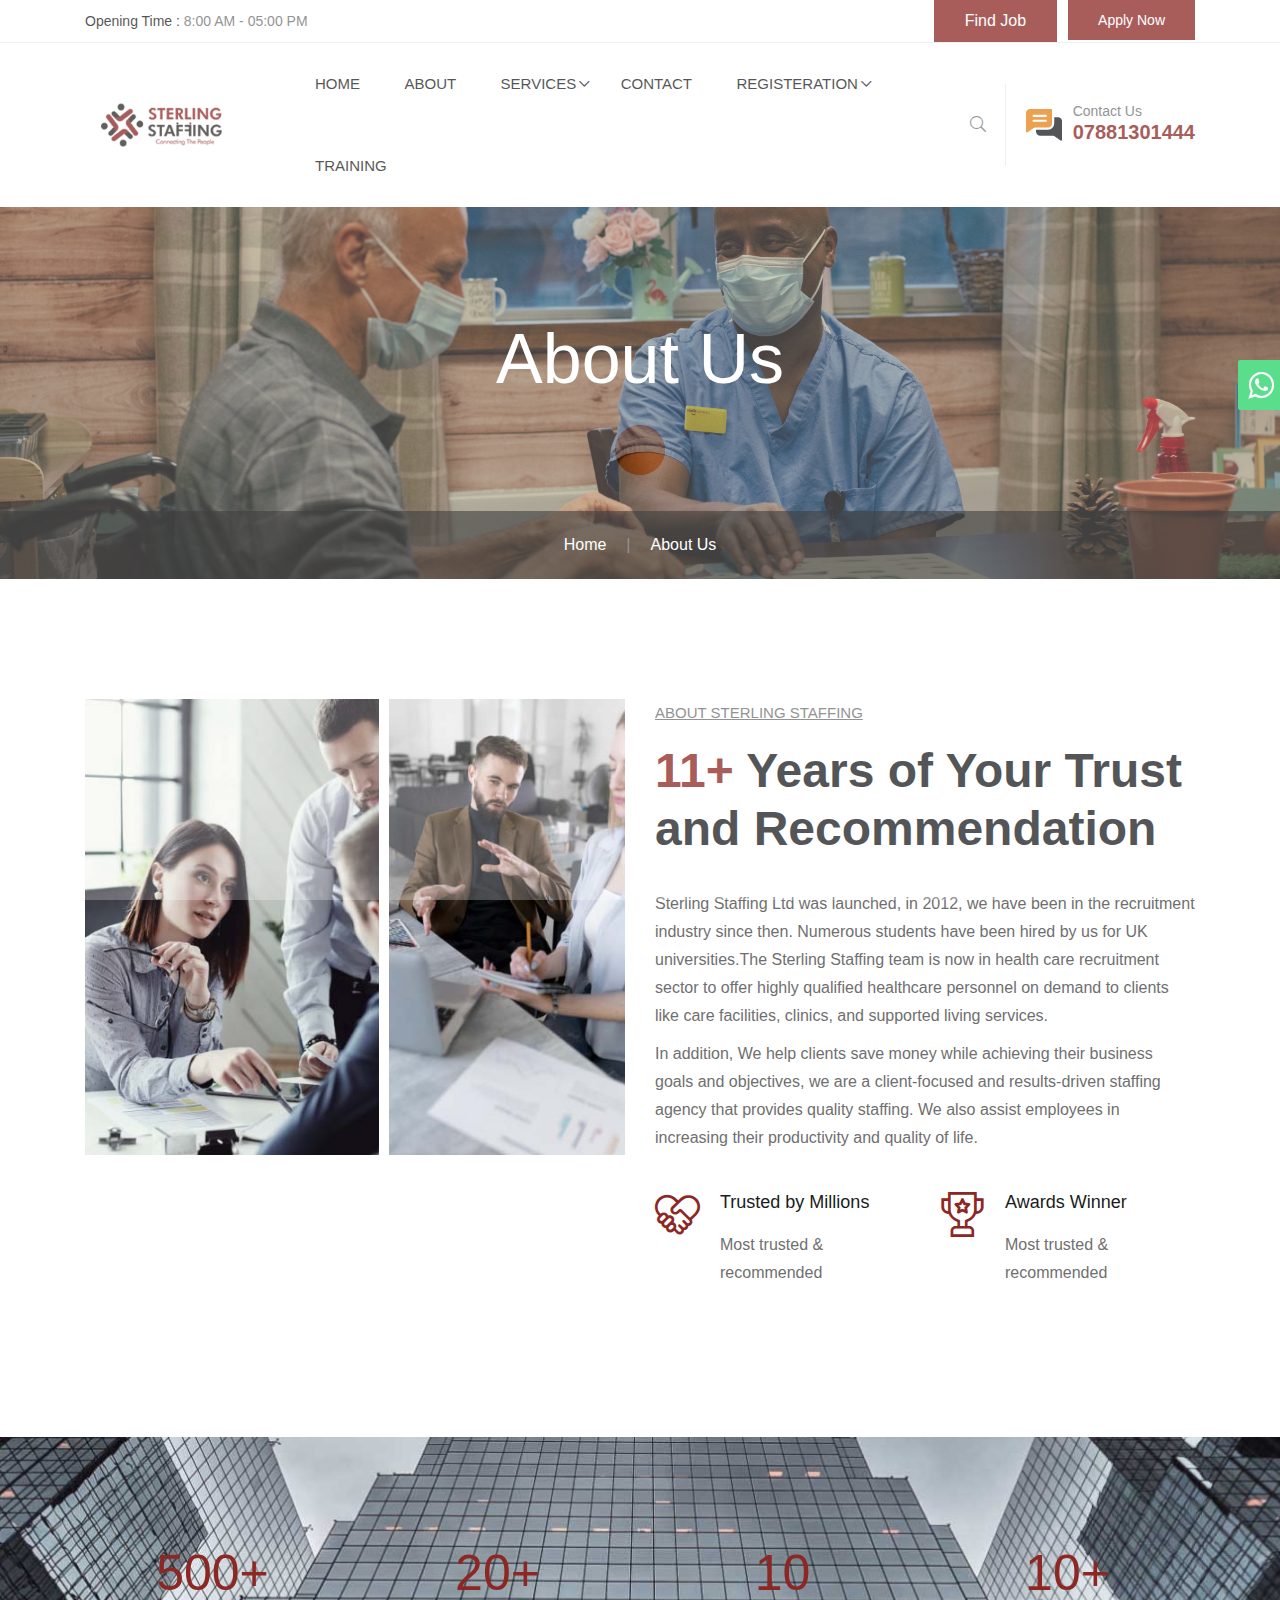
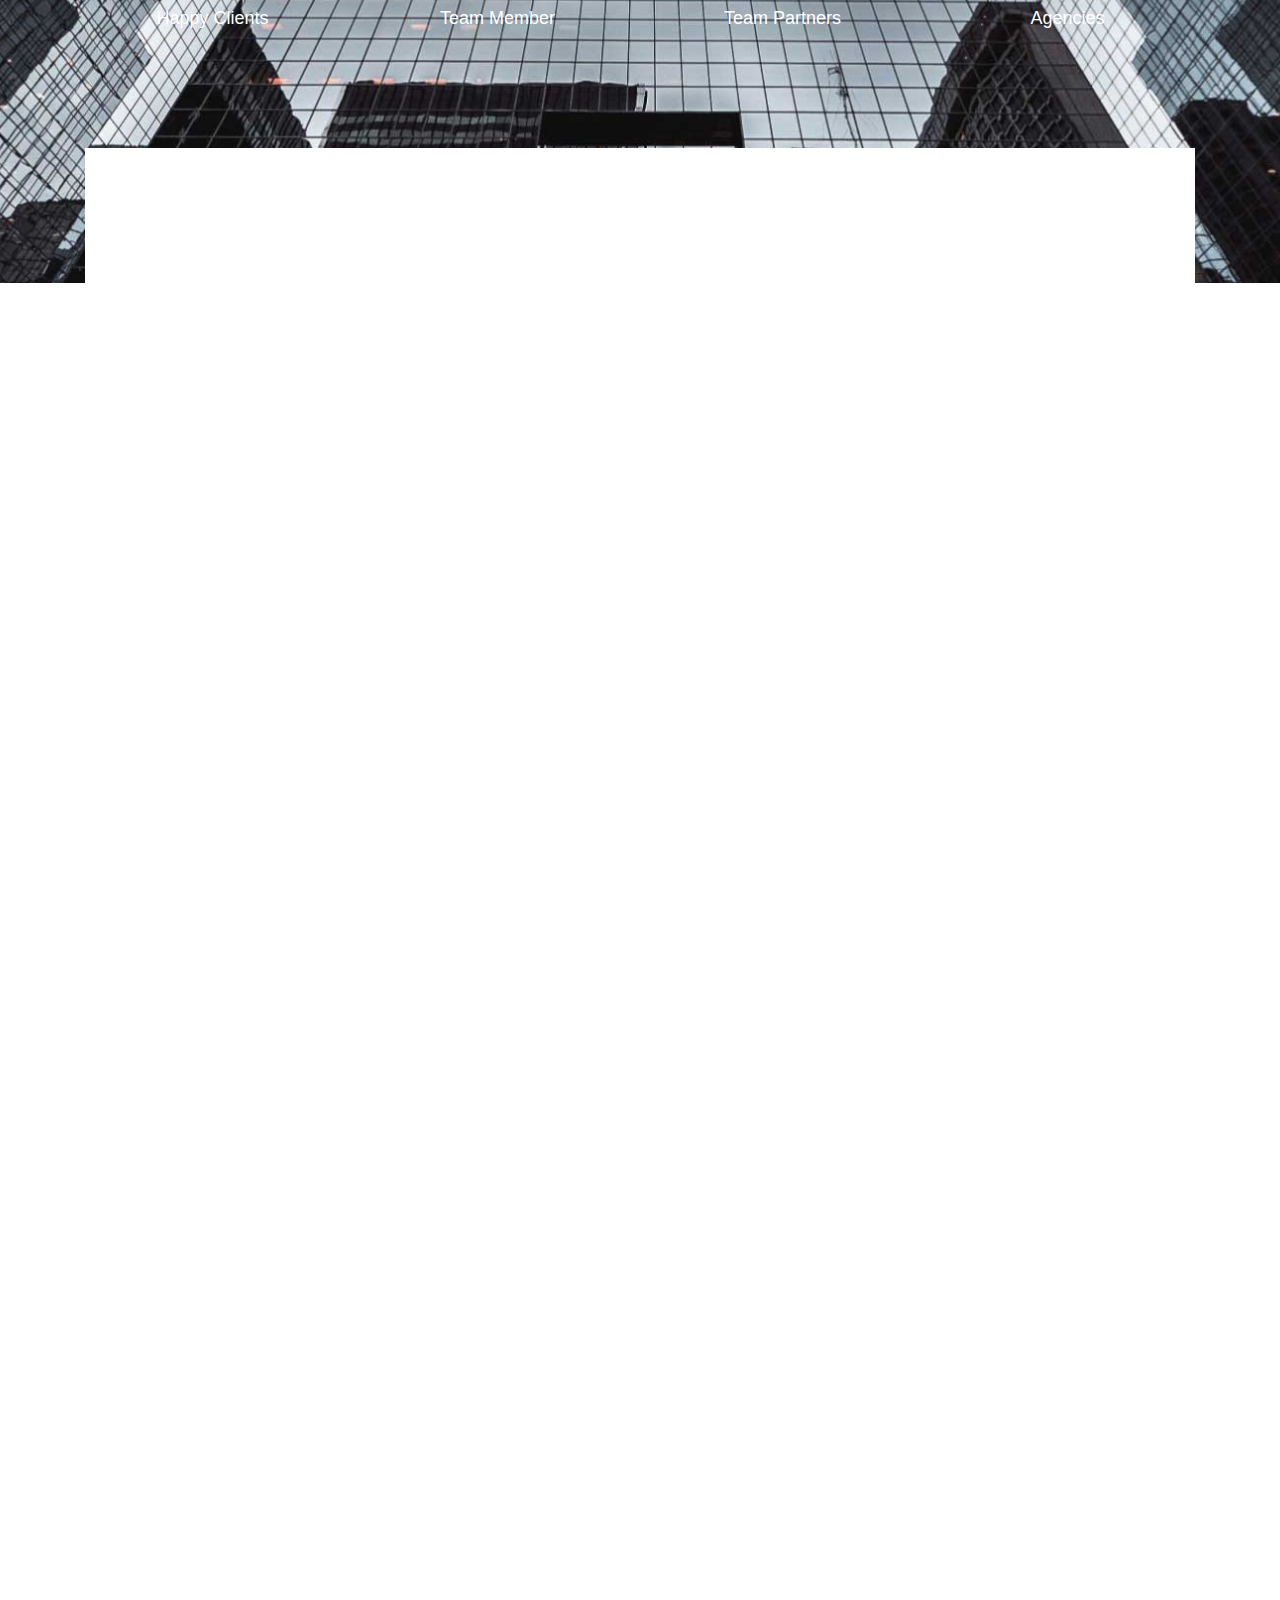
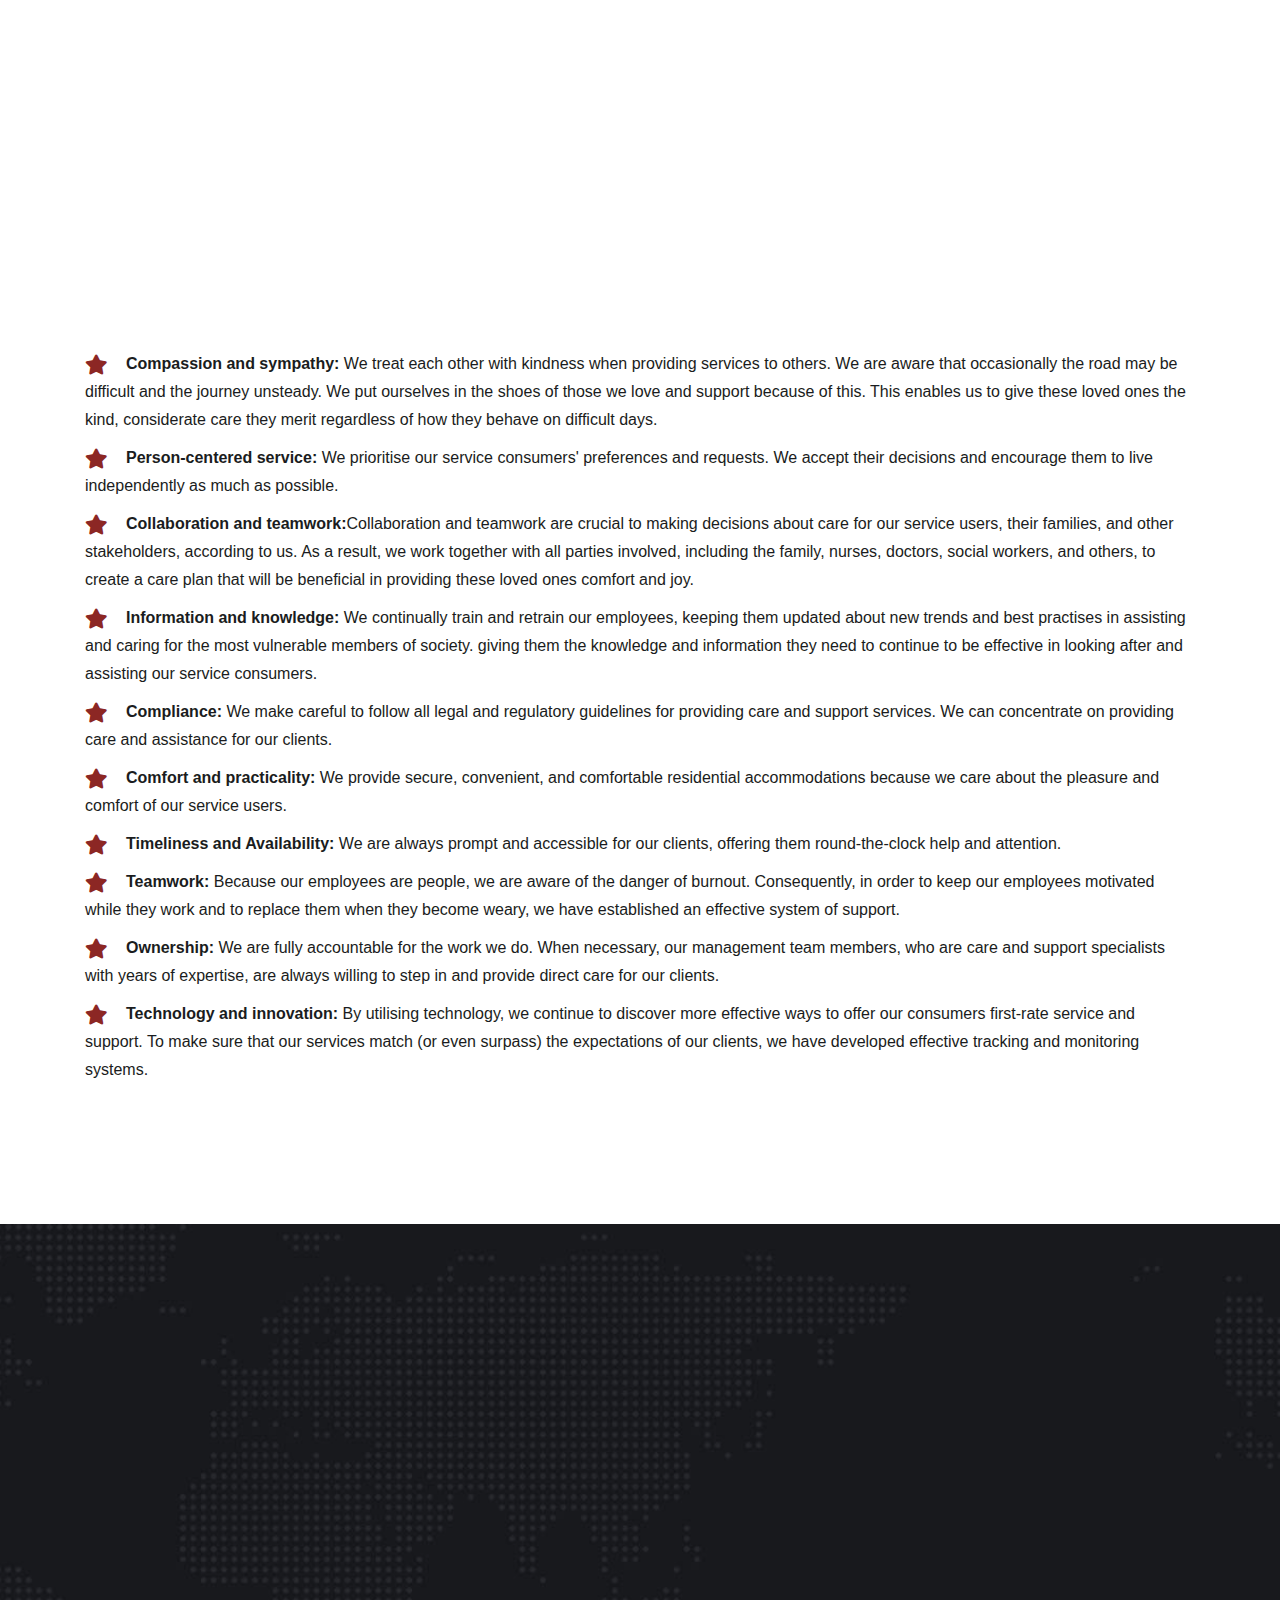
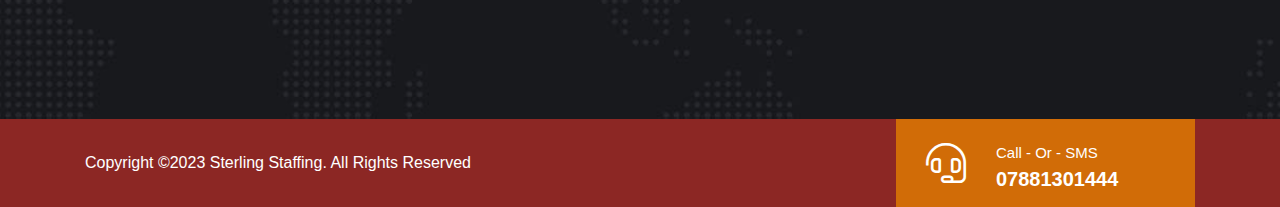
==== commit 449367fc: "changes done" ====
--- a/about.html
+++ b/about.html
@@ -394,8 +394,7 @@
     </div>
 </section>
 
-<section class="featurs-services pt-110 pb-90" style="
-background: bisque;">
+<section class="featurs-services pt-110 pb-90">
     <div class="container">
         <div class="row justify-content-center">
             <div class="col-xxl-10">
--- a/assets/css/main.css
+++ b/assets/css/main.css
@@ -25,8 +25,8 @@
 
 /* */
 .cookies-eu-banner {
-  background: #444;
-  color: #fff;
+  background: #fff;
+  color: black;
   padding: 6px;
   font-size: 13px;
   text-align: center;
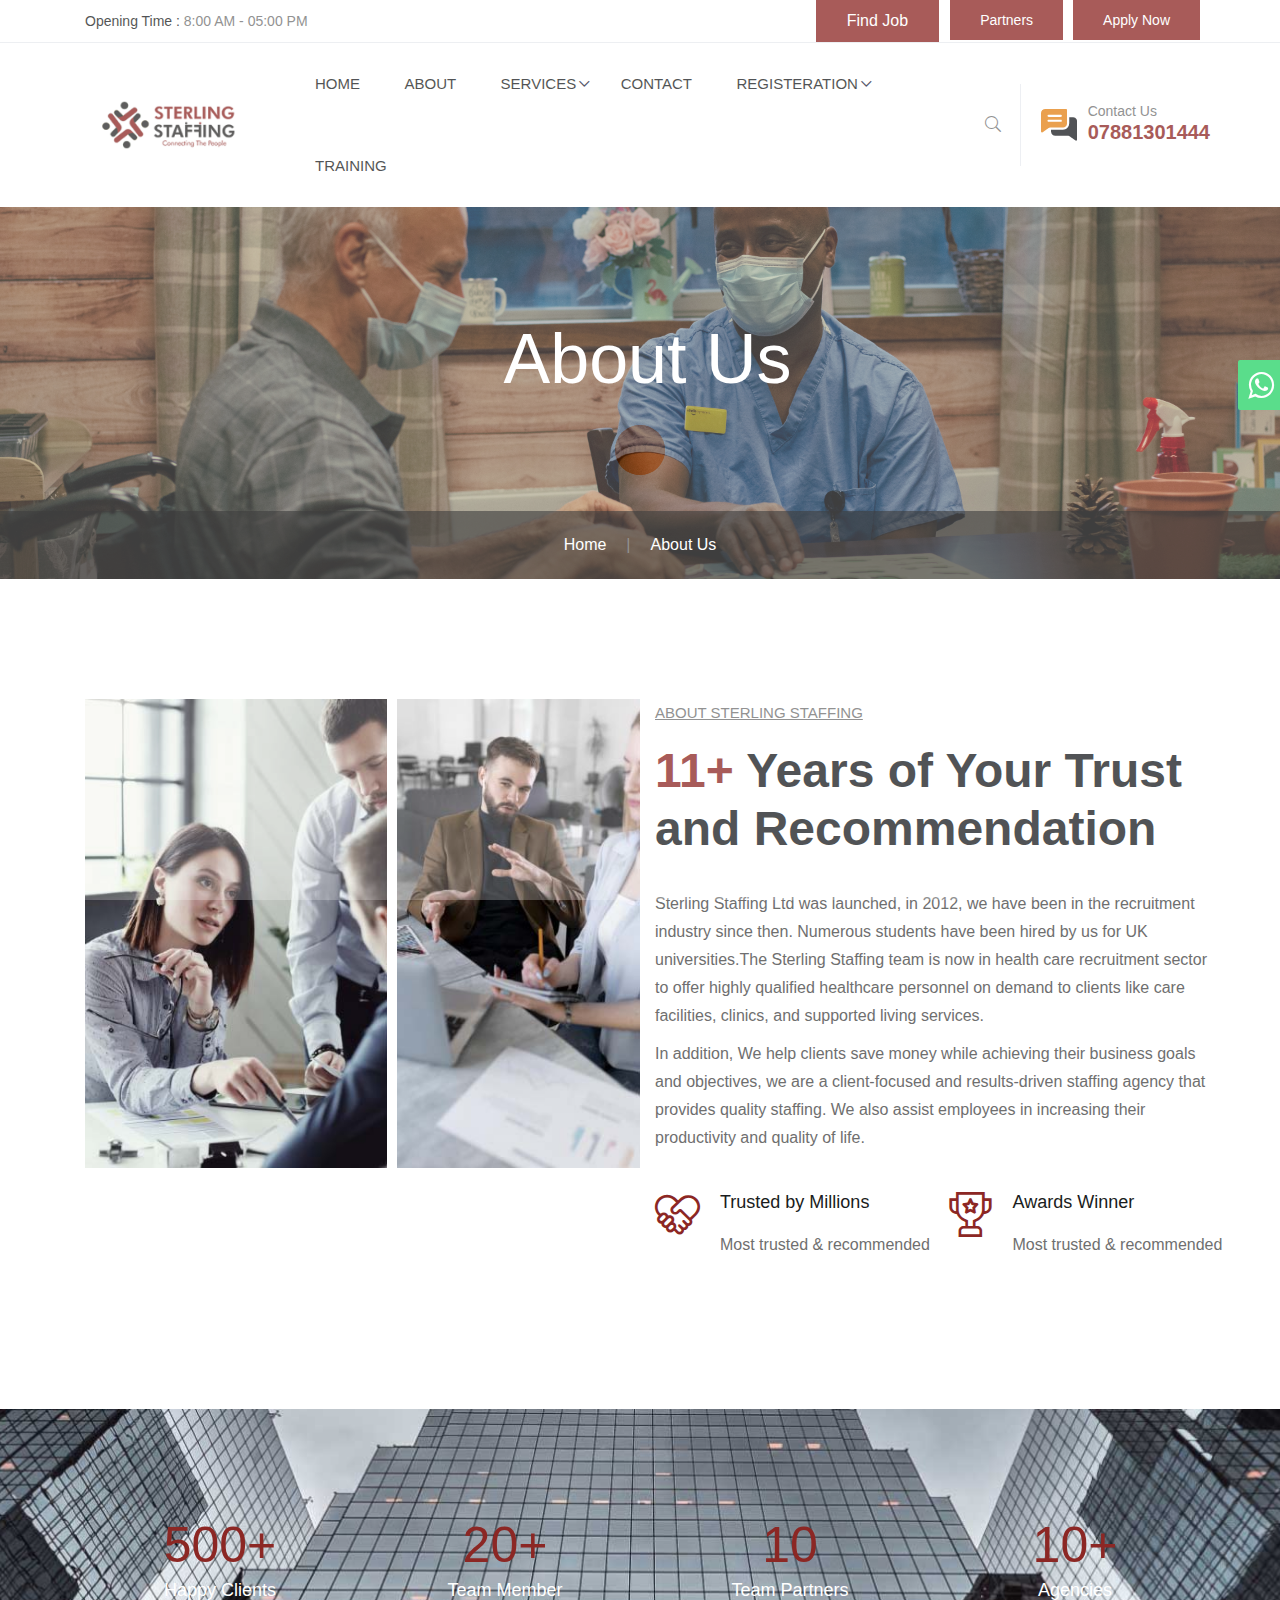
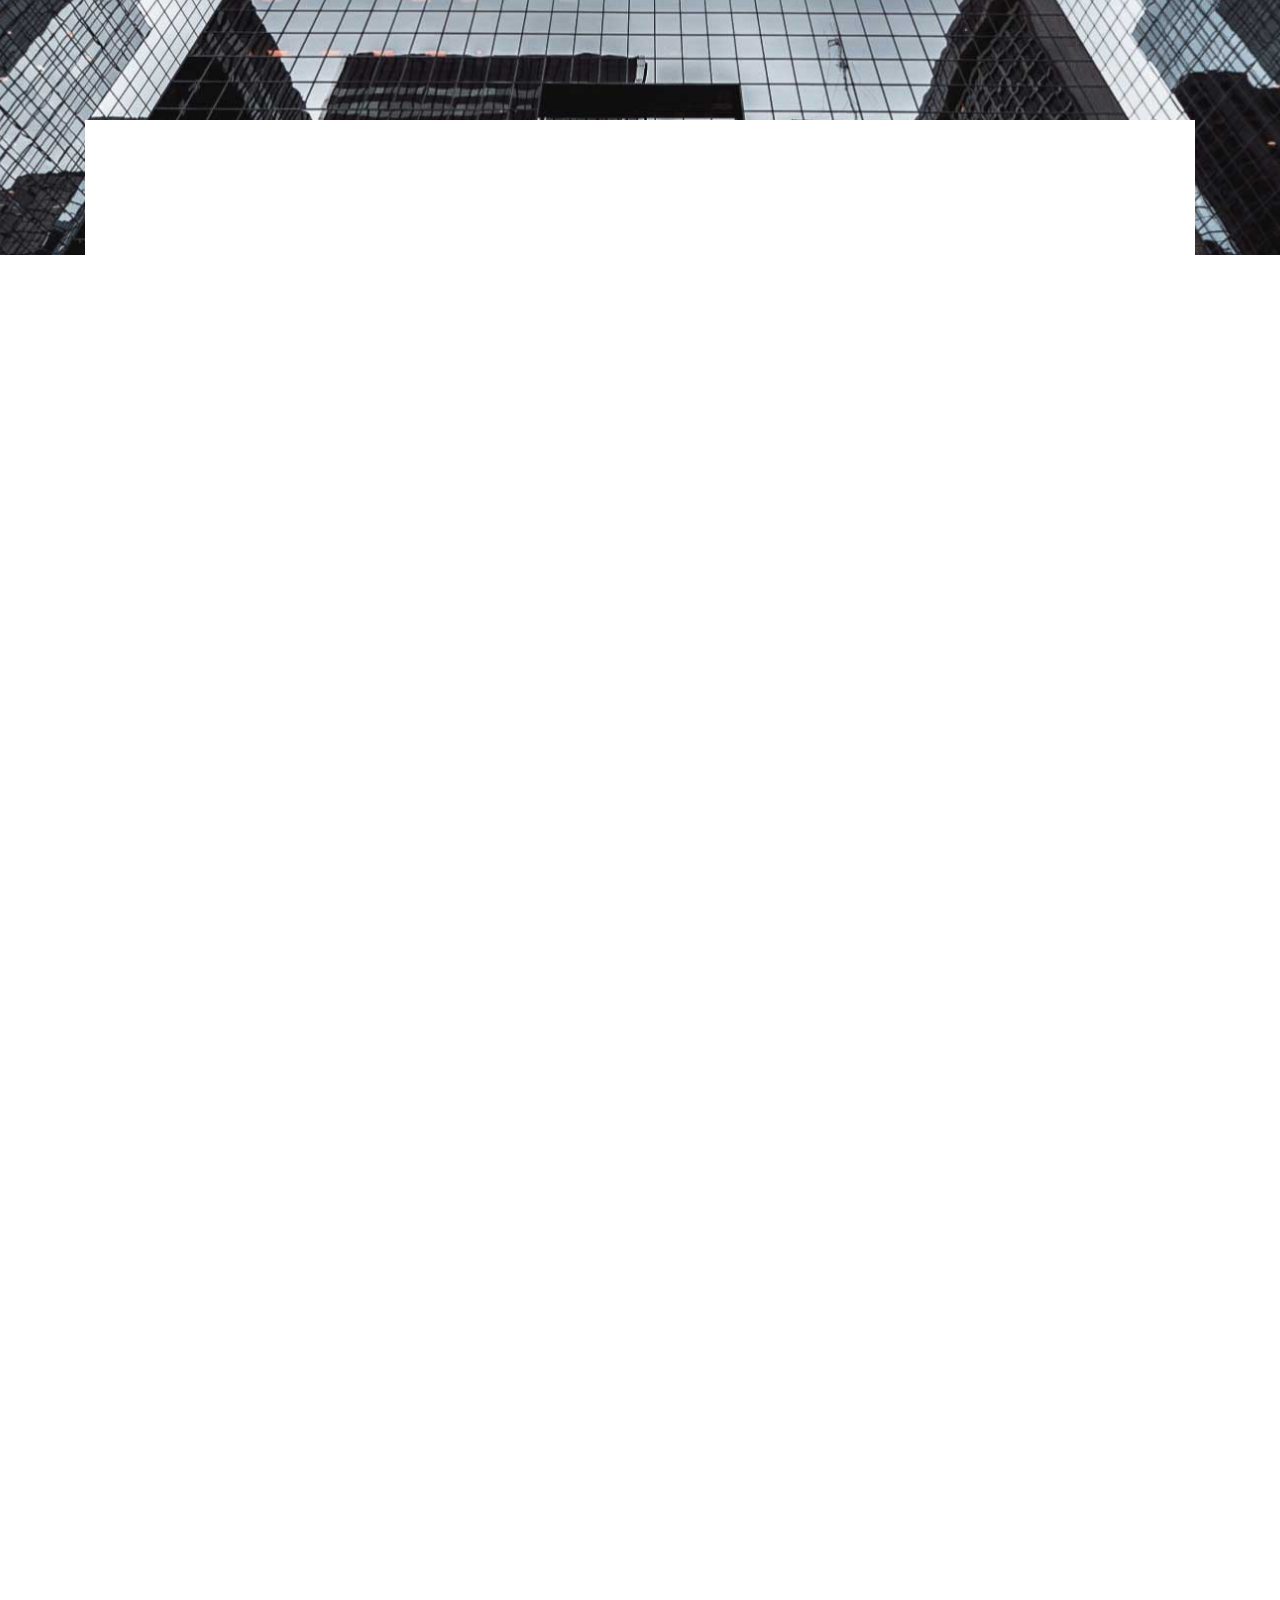
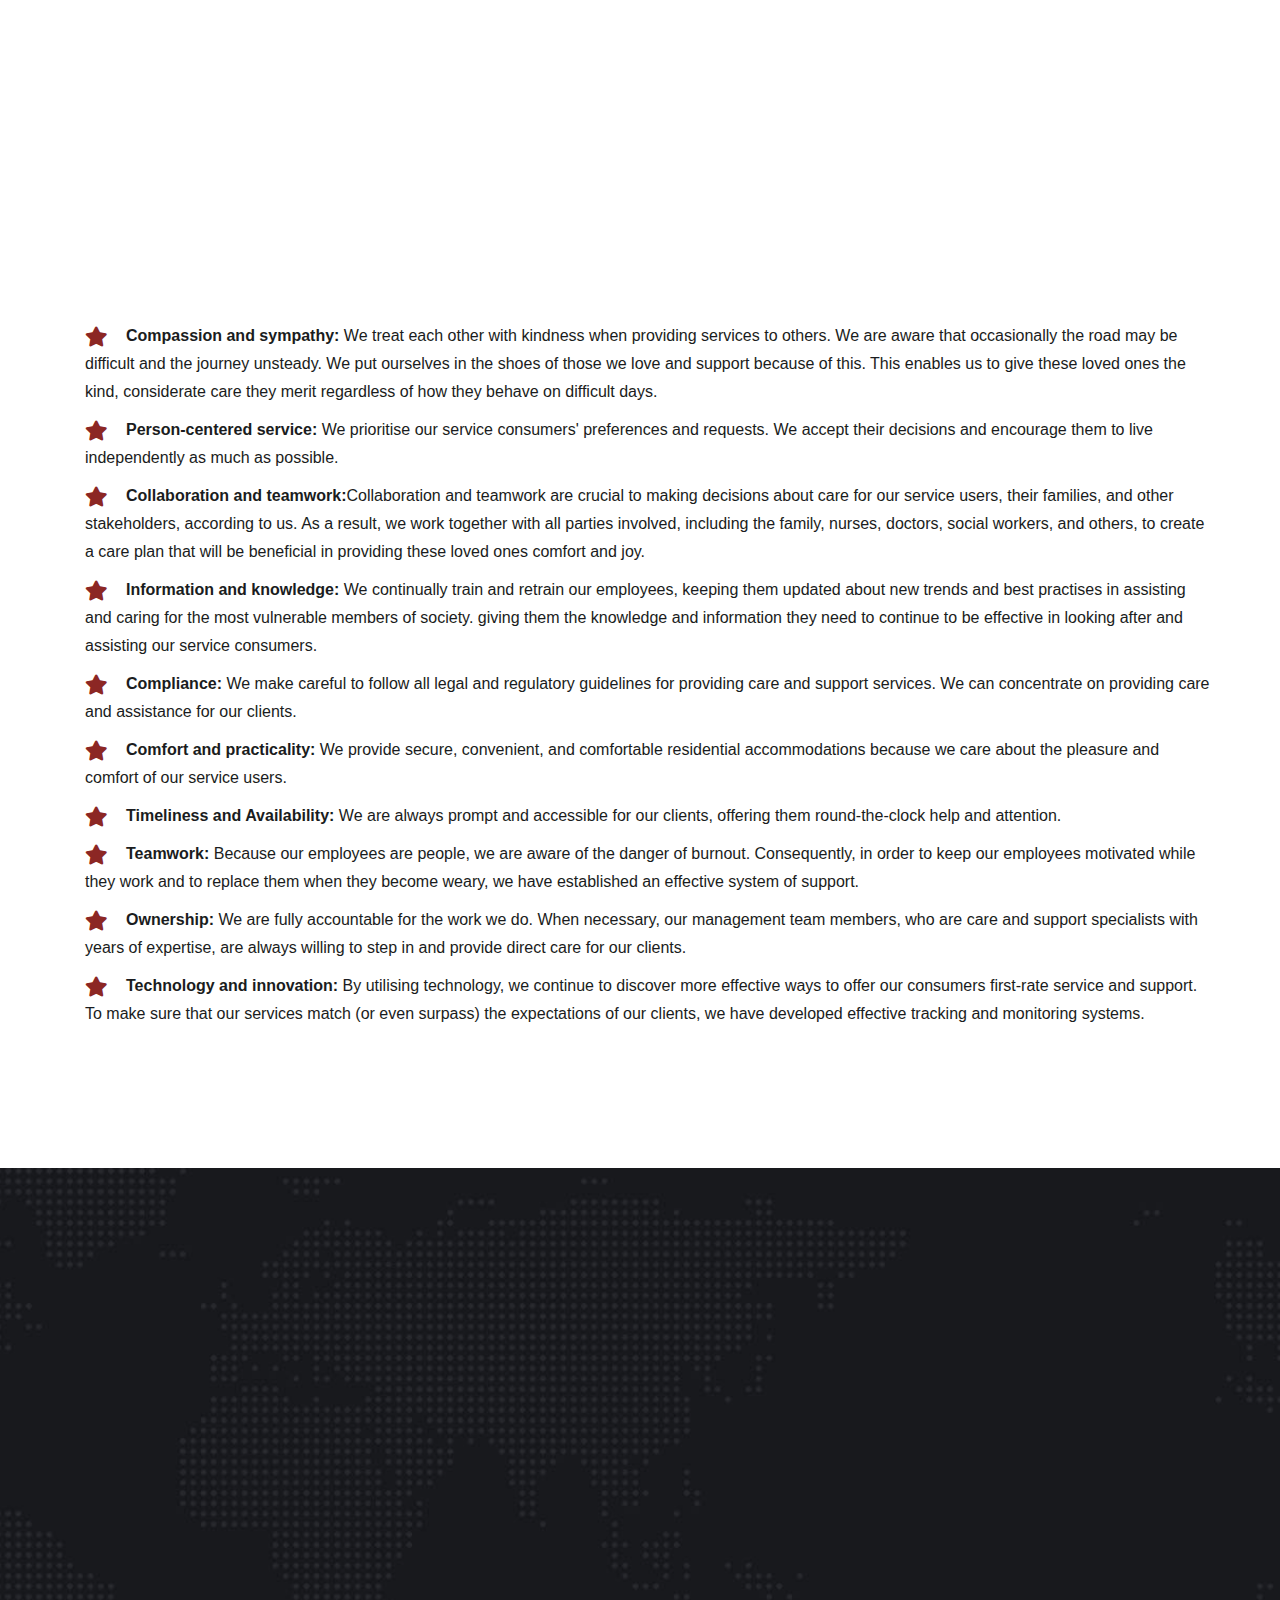
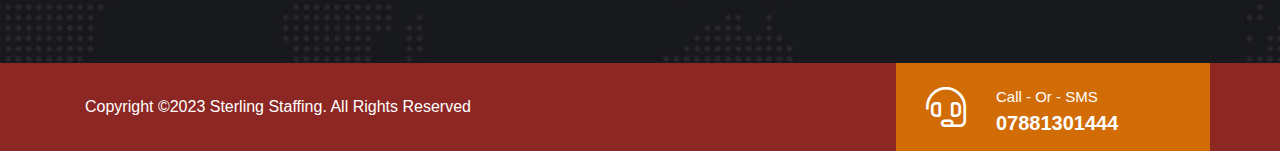
==== commit 7d3ab829: "final commit" ====
--- a/about.html
+++ b/about.html
@@ -86,7 +86,8 @@
                         <div class="top-button f-right ">
                             <a href="registeration.html">Apply Now</a>
                         </div>
-                        <div class="header-language f-right">                        
+                        <div class="top-button f-right"> 
+                            <a href="partners.html">Partners</a>                       
                         </div>
                         <div class="header-location f-right">
                           <a href="job.html" ><button  class="blink-button" >Find Job</button></a>
--- a/assets/css/main.css
+++ b/assets/css/main.css
@@ -2147,6 +2147,9 @@
 }
 
 .top-button a {
+  
+  margin-right: 10px;
+
   background-color: #8c2724;
   height: 40px;
   display: block;
